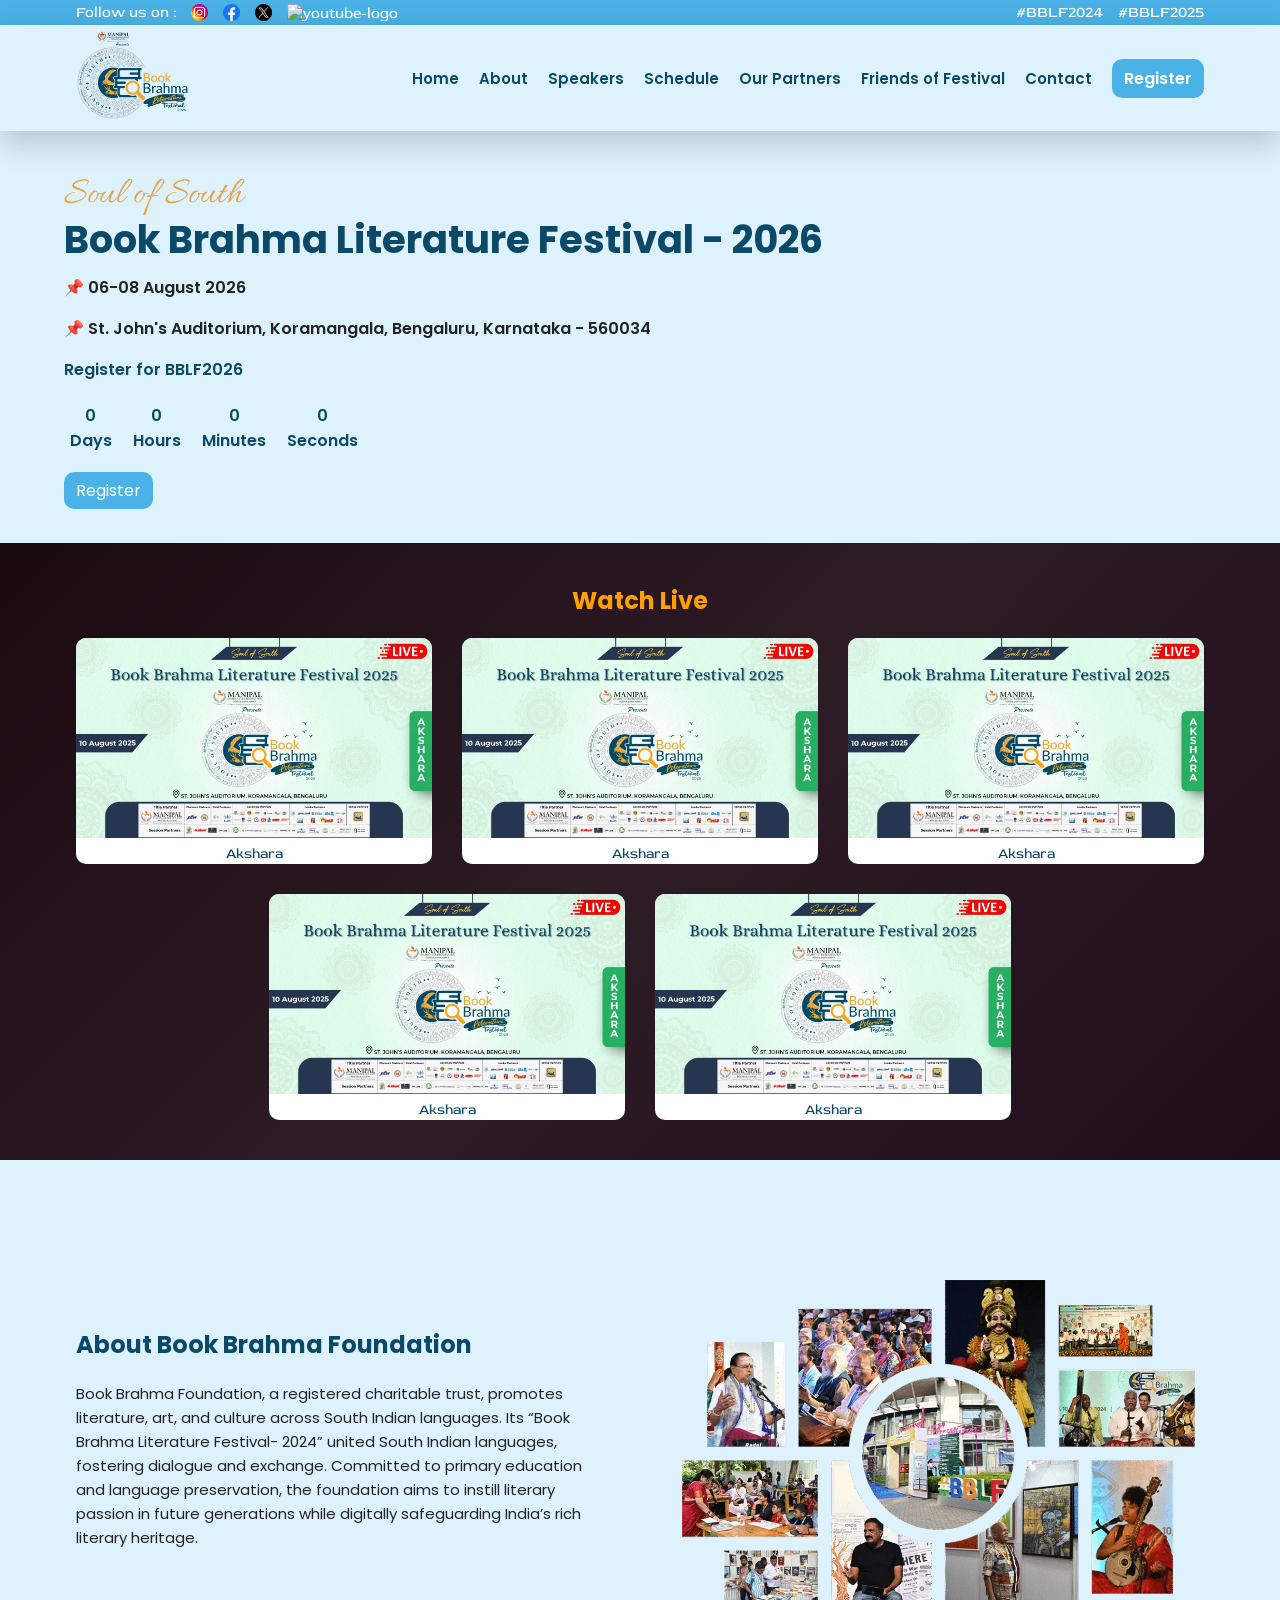
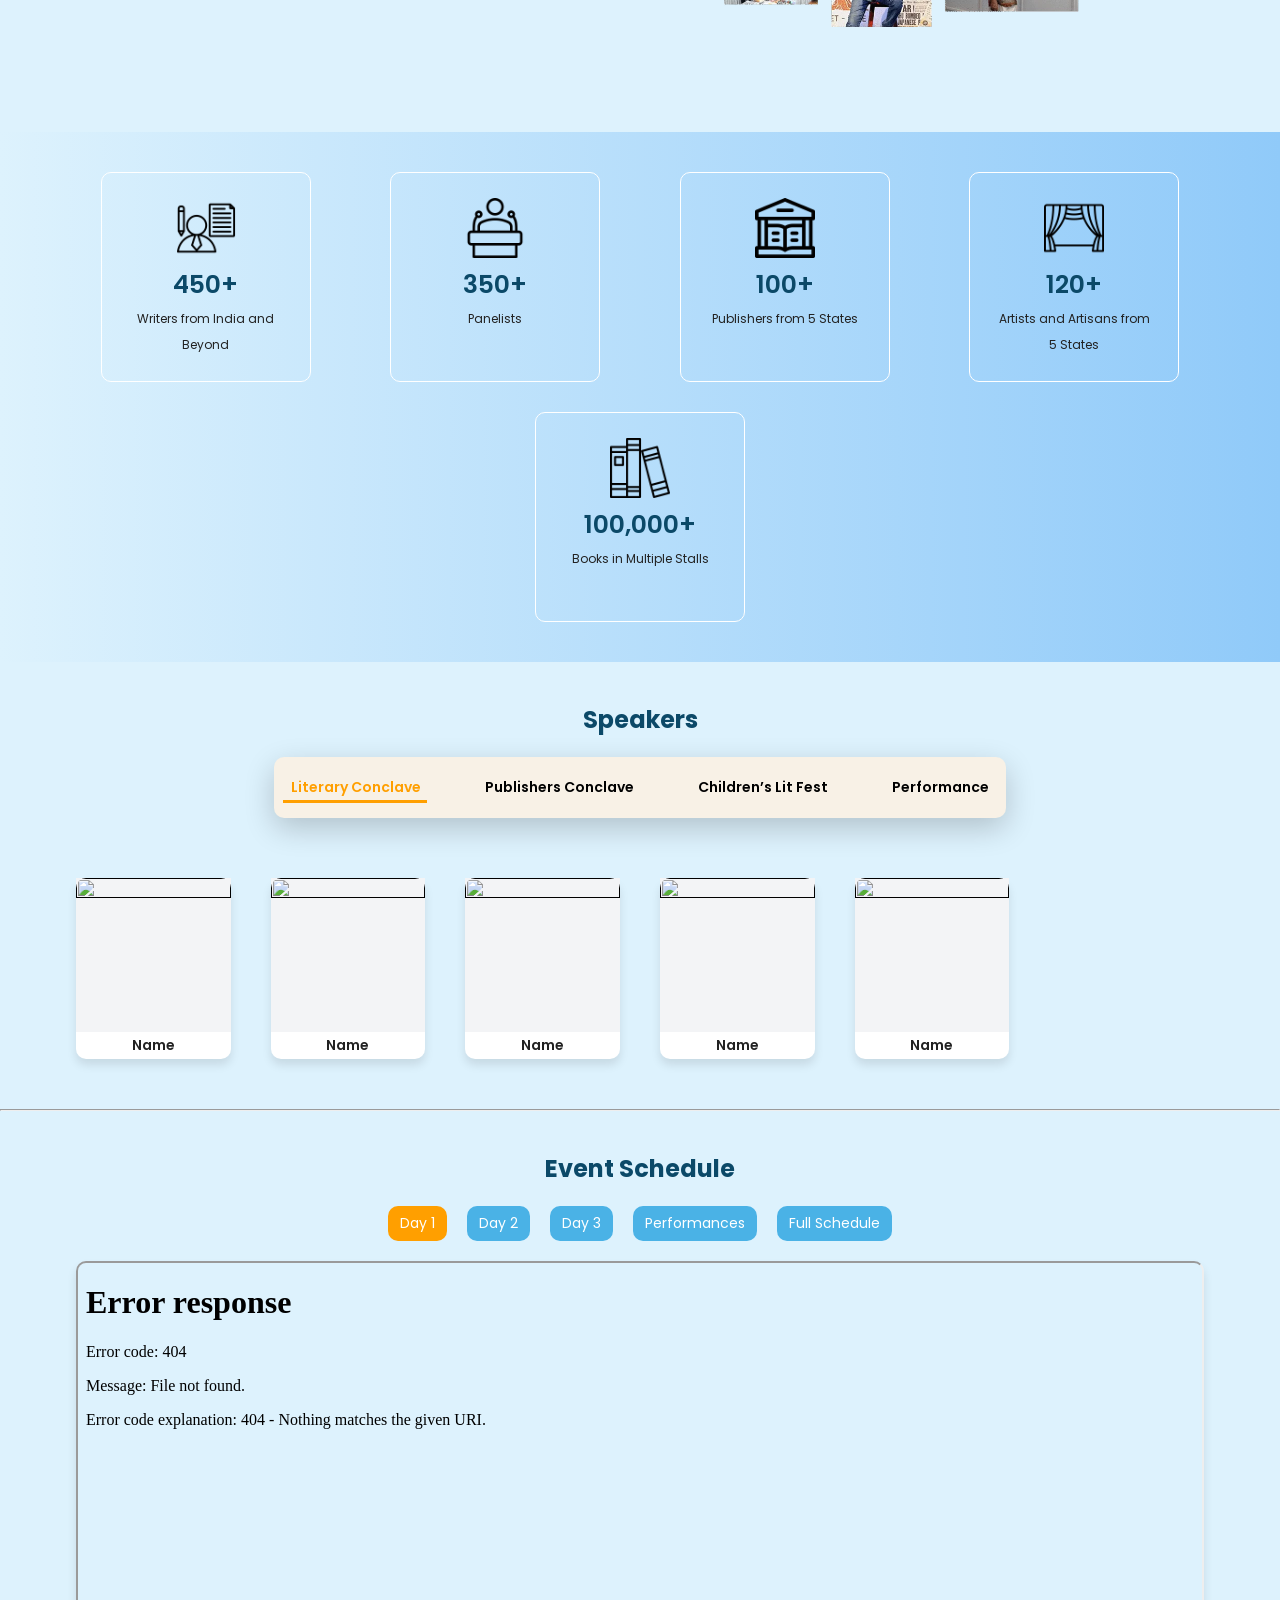
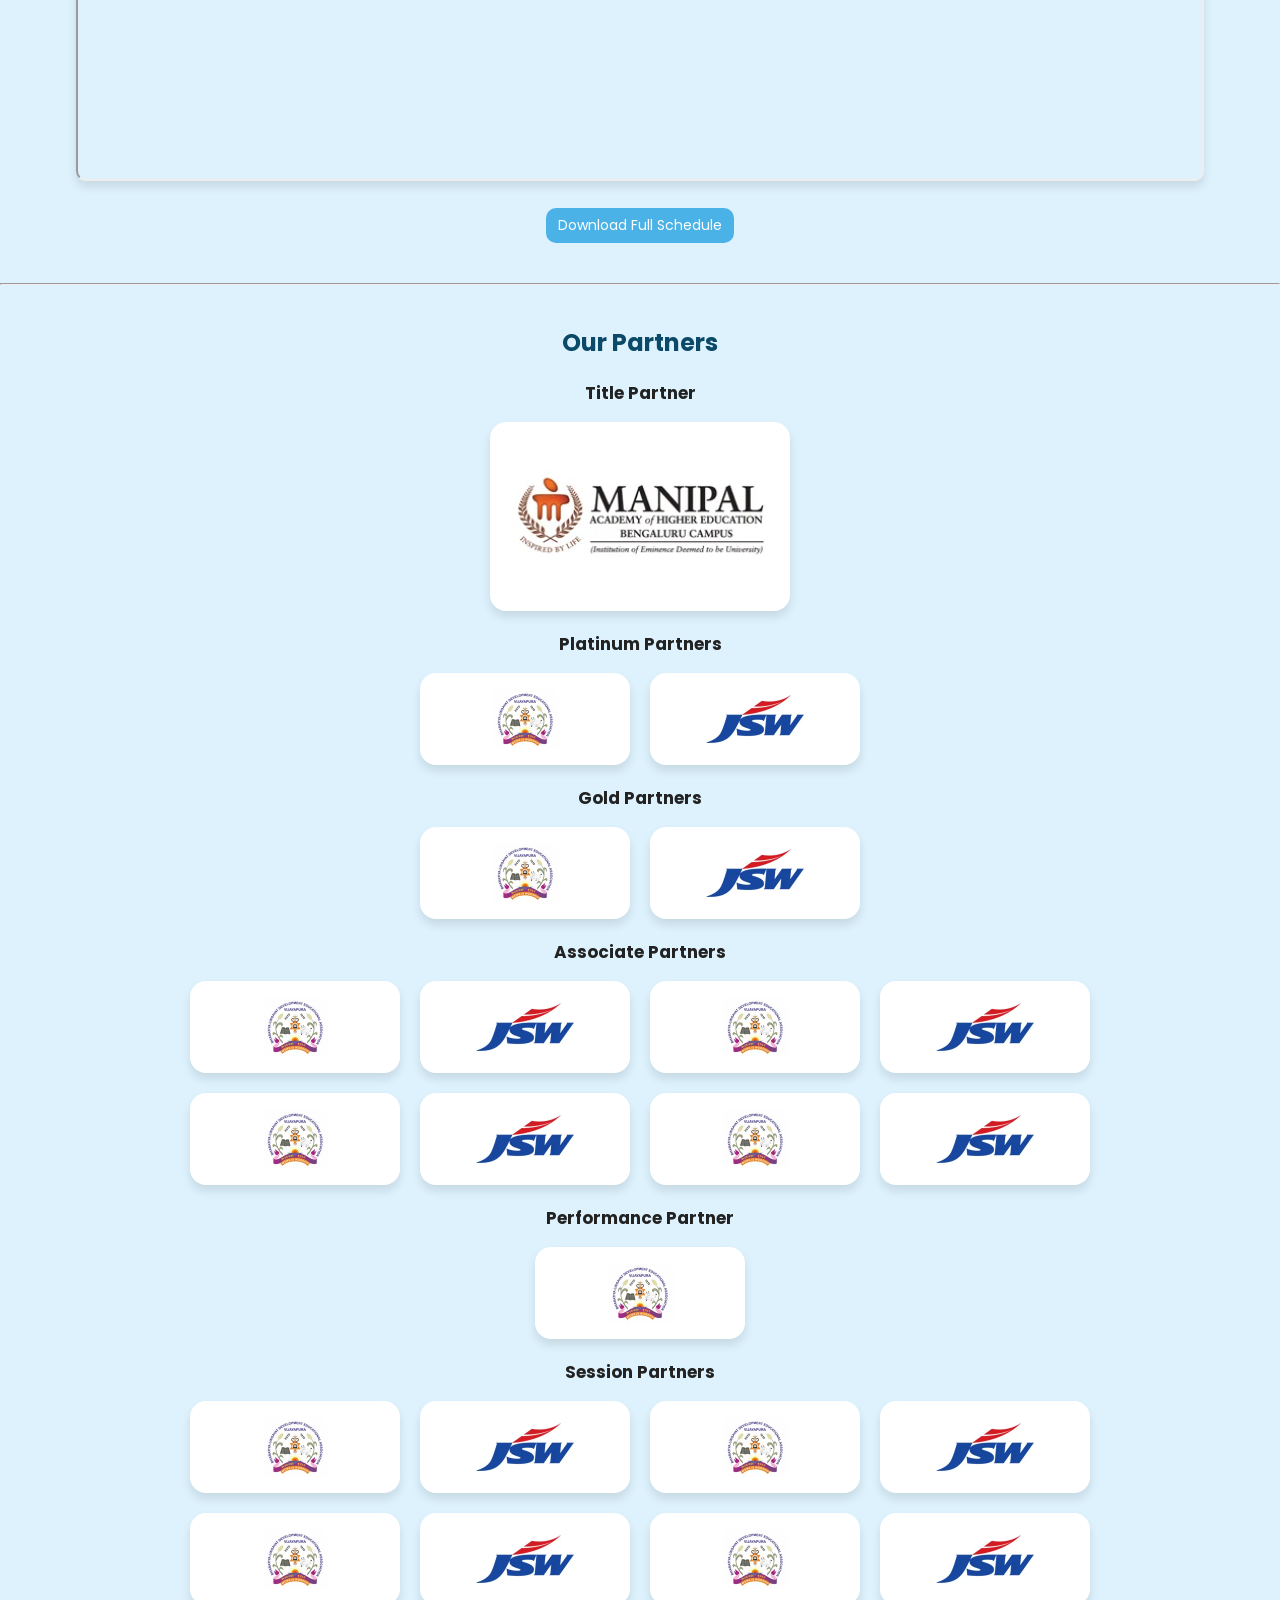
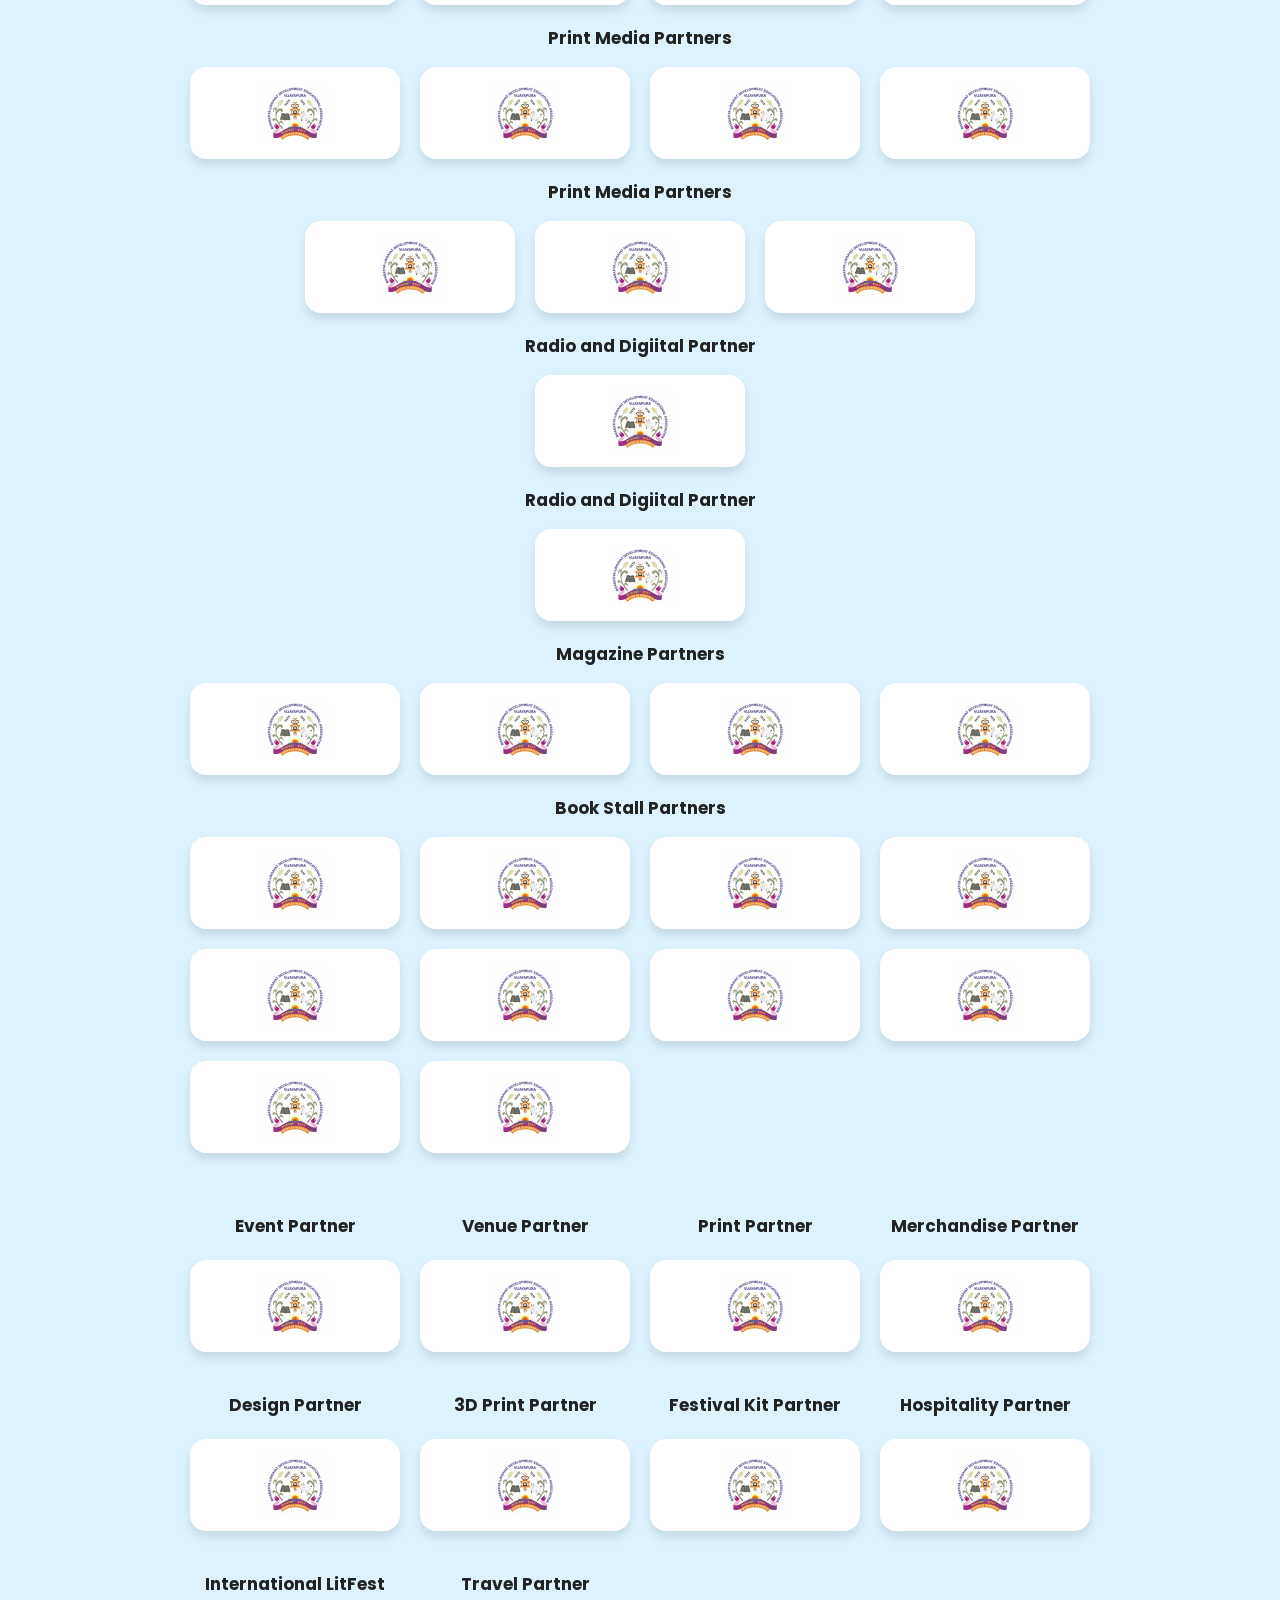
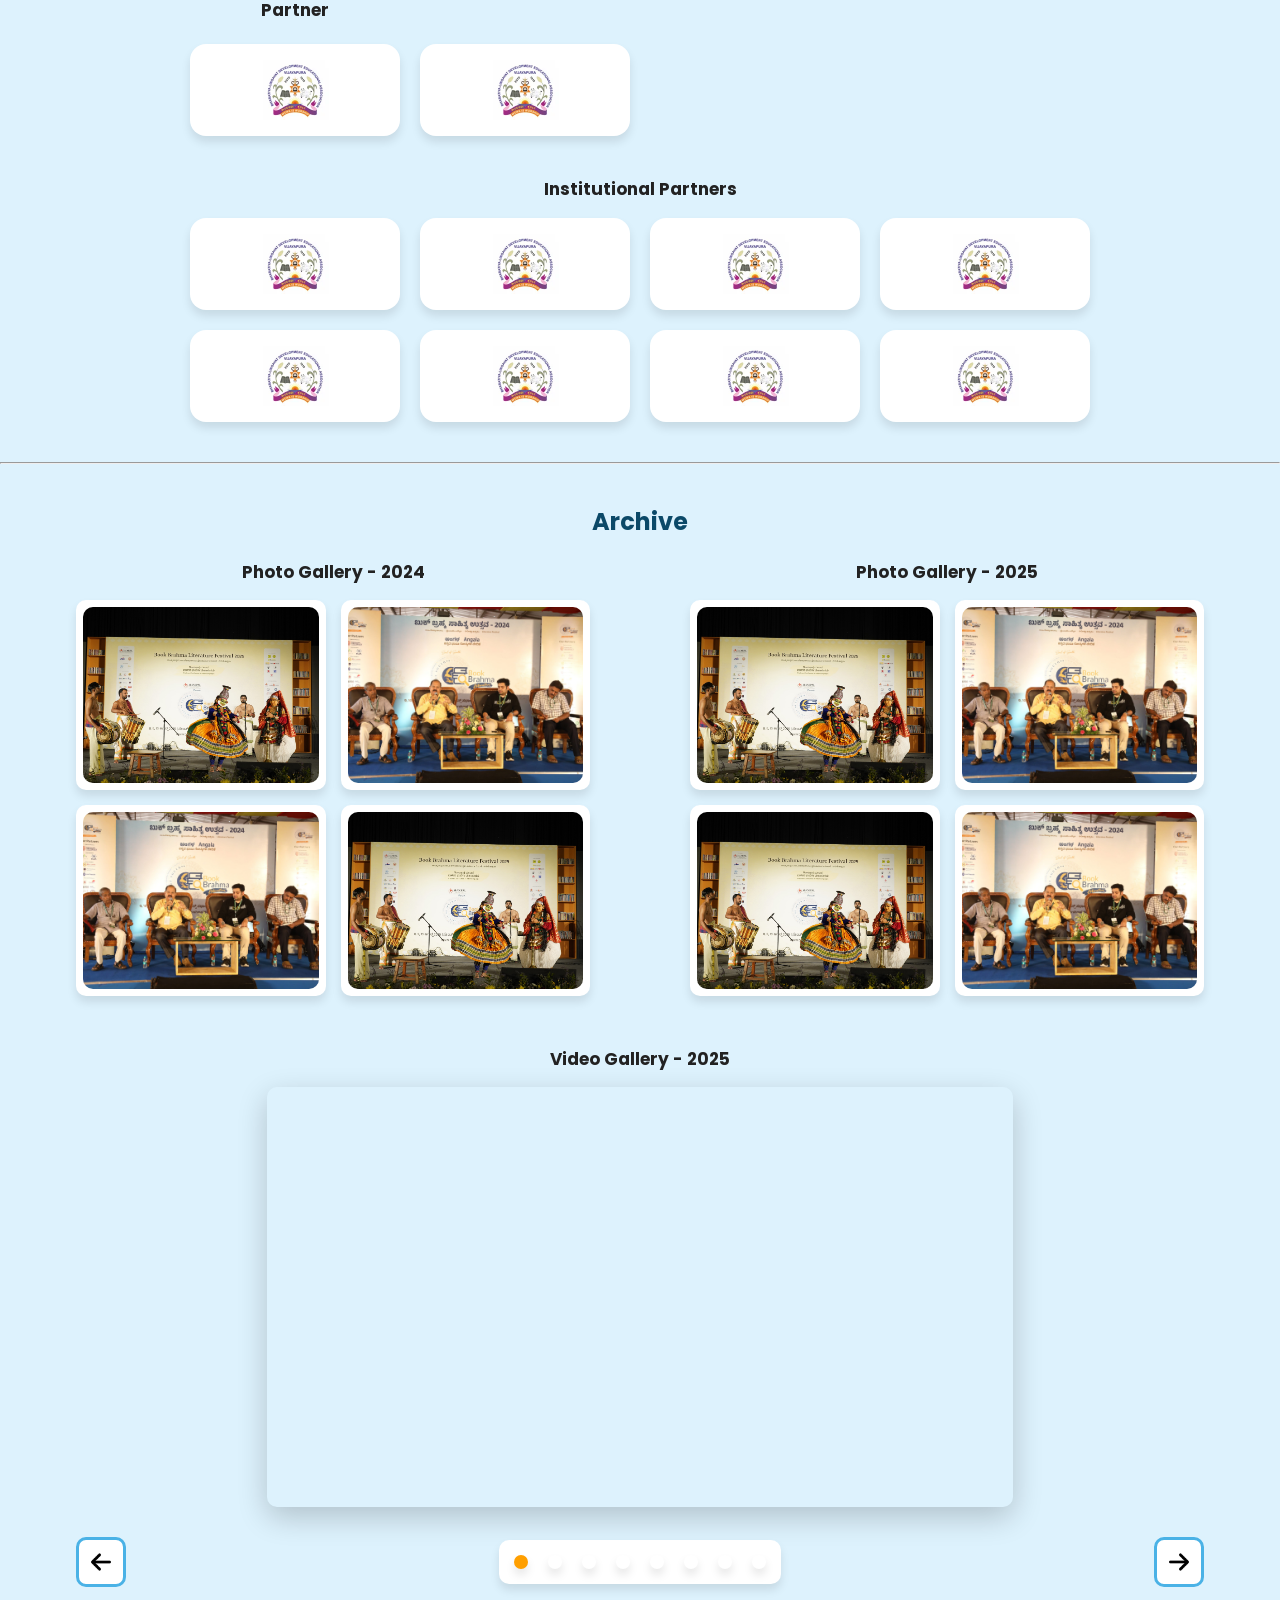
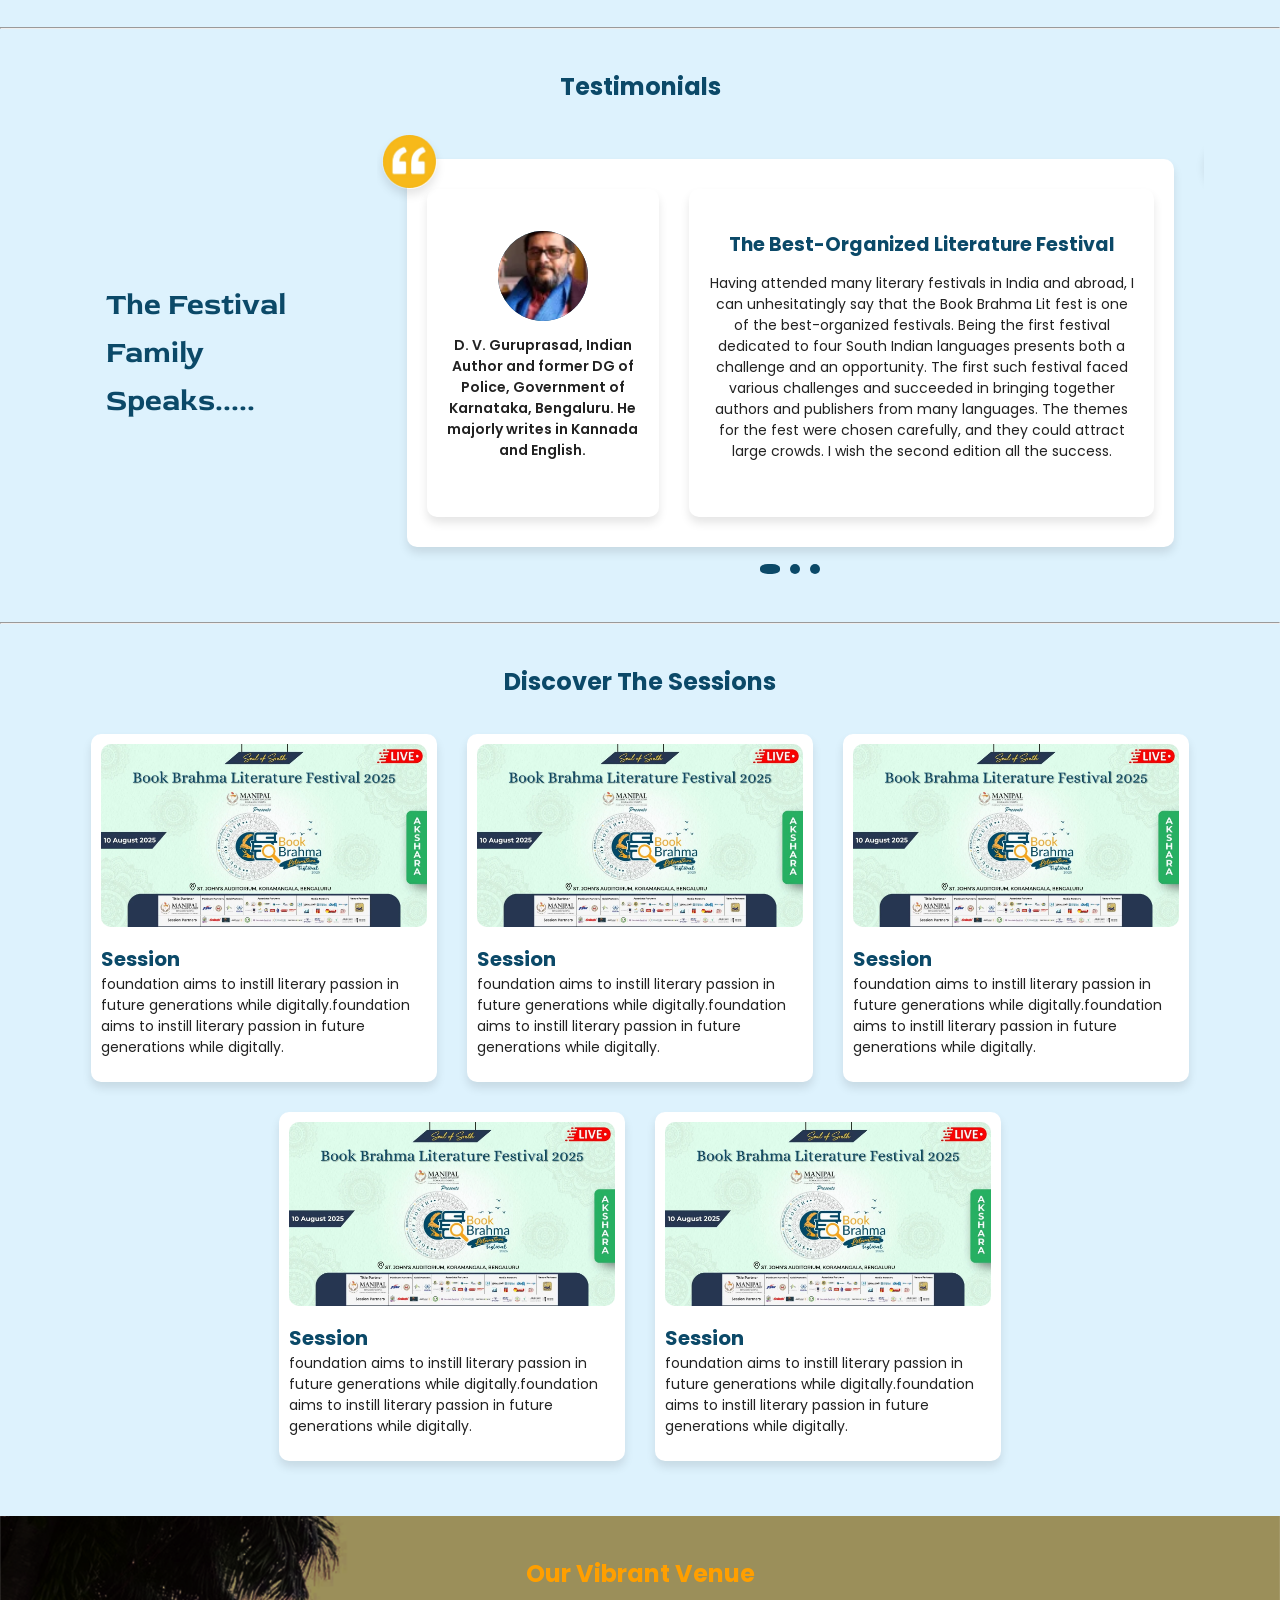
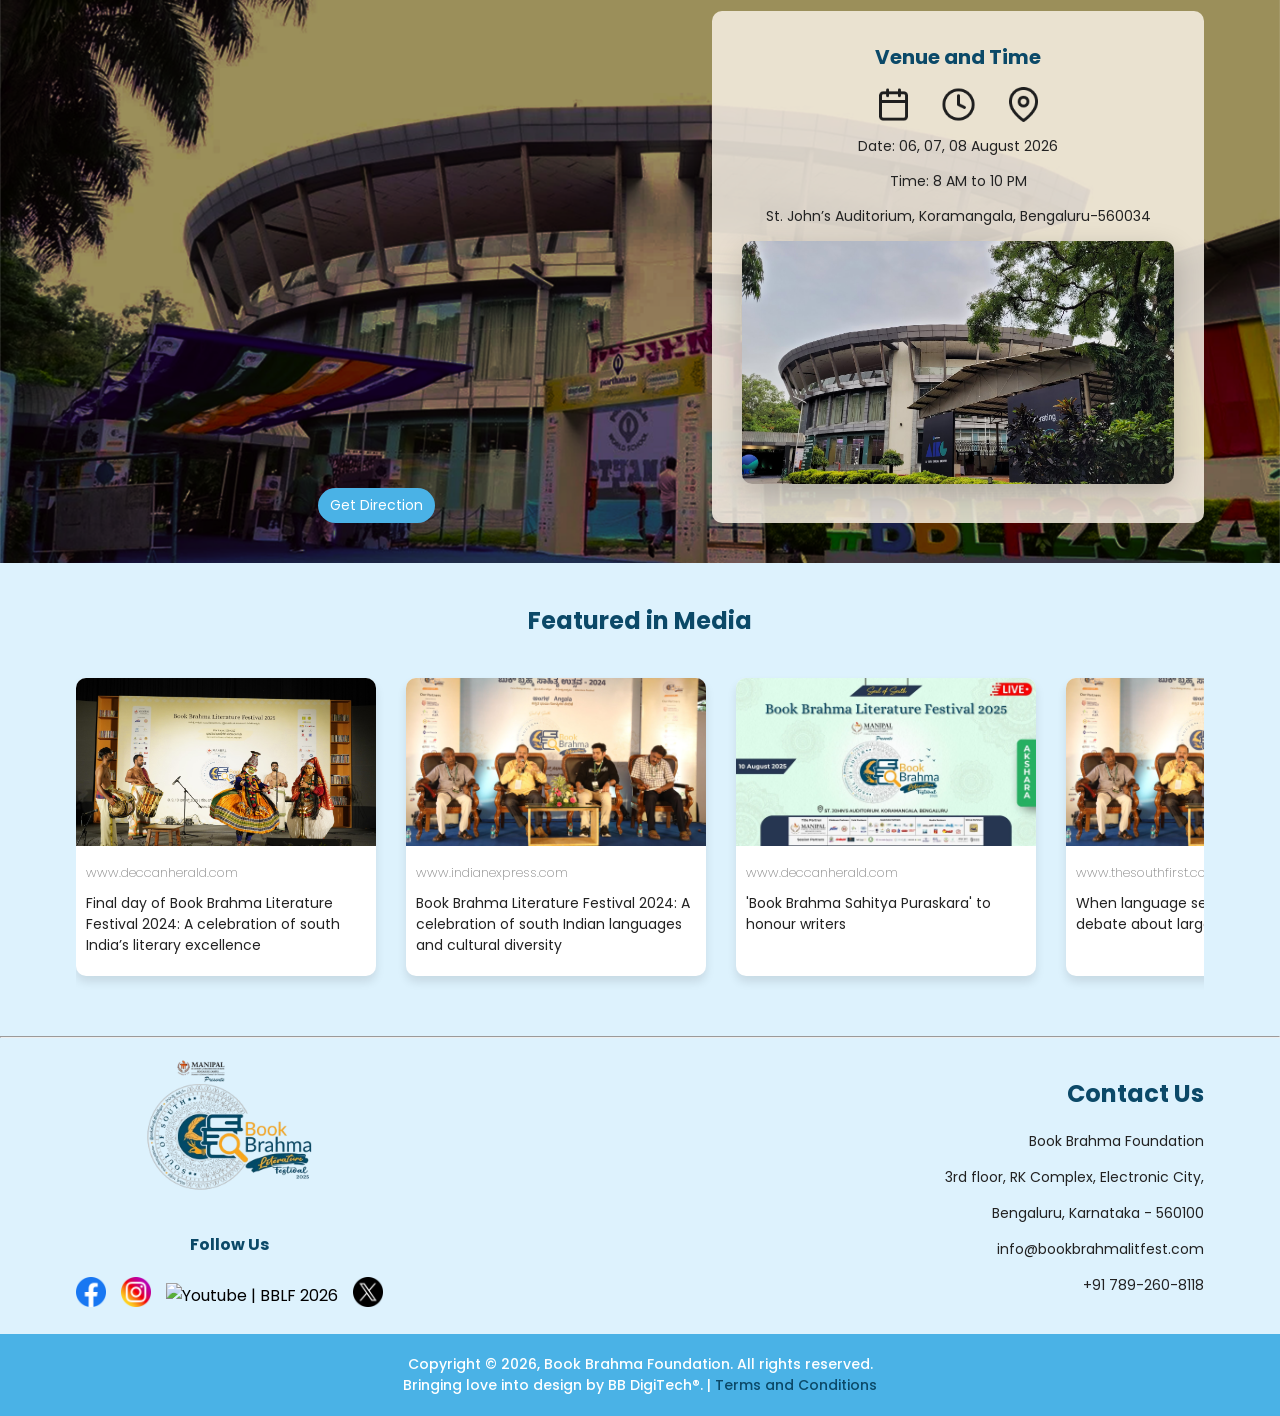
==== index.html @ 6d37b64c "added comments and organized code" ====
<!DOCTYPE html>
<html lang="en">

<head>
    <meta charset="UTF-8">
    <meta name="viewport" content="width=device-width, initial-scale=1.0">
    <title>Book Brahma Literature Festival : Soul of South</title>

    <link rel="icon" href="/assets/images/favicon-bb.png" type="image/x-icon">
    <link rel="shortcut icon" href="/assets/images/favicon-bb.png" type="image/x-icon">

    <!-- css file -->
    <link rel="stylesheet" href="/css/style.css">
    <link rel="stylesheet" href="/css/animation.css">

    <!-- fonts -->
    <link rel="preconnect" href="https://fonts.googleapis.com">
    <link rel="preconnect" href="https://fonts.gstatic.com" crossorigin>
    <link href="https://fonts.googleapis.com/css2?family=Poppins&display=swap" rel="stylesheet">
    <link href="https://fonts.googleapis.com/css2?family=Red+Rose:wght@500&display=swap" rel="stylesheet">

    <!-- open graph -->
    <meta property="og:title" content="Book Brahma Literature Festival 2026" />
    <meta property="og:type" content="website" />
    <meta property="og:description" content="" />
    <meta property="og:image" content="/assets/images/favicon-bb.png" />
    
</head>

<body>
    <!-- top bar -->
    <section class="top-nav" aria-label="Top bar for old websites">
        <div class="top-bar container">

            <!-- left : for old web links -->
            <div class="top-social">
                <p>Follow us on : </p>
                <a href="" target="_blank"><img src="/assets/icons/instagram.png" alt="instagram-logo"></a>
                <a href="" target="_blank"><img src="/assets/icons/facebook.png" alt="facebook-logo"></a>
                <a href="" target="_blank"><img src="/assets/icons/twitter.png" alt="x-twitter-logo"></a>
                <a href="" target="_blank"><img src="/assets/icons/youtube.png" alt="youtube-logo"></a>
            </div>

            <!-- Right : for old web links -->
            <div class="old-web">
                <a href="" target="_blank">#BBLF2024</a>
                <a href="" target="_blank">#BBLF2025</a>
            </div>
        </div>
    </section>

    <!-- navigation bar -->
    <header aria-label="Naviagtion">
        <div class="container nav-bar">
            <!-- Left: brand image -->
            <a href="/">
                <img src="/assets/images/bblf-logo.png" alt="bblf-logo">
            </a>

            <!-- Right: brand image -->
            <nav class="nav">
                <a href="/">
                    <img src="/assets/images/bblf-logo.png" alt="bblf-logo">
                </a>
                <a href="#home" class="nav-link">Home</a>
                <a href="/about/" class="nav-link">About</a>
                <a href="#speakers" class="nav-link">Speakers</a>
                <a href="#schedule" class="nav-link">Schedule</a>
                <a href="#partners" class="nav-link">Our Partners</a>
                <a href="/friends-of-festival/" class="nav-link">Friends of Festival</a>
                <a href="#contact" class="nav-link">Contact</a>
                <a href="" class="btn">Register</a>
            </nav>

            <!-- this is for black overlay on mobile navbar : hidden in large screen-->
            <div class="black-overlay"></div>

            <!-- hidden in large screen -->
            <button class="menu-btn" aria-expanded="false" aria-label="Toggle menu">☰</button>
        </div>
    </header>


    <!-- hero section -->
    <section class="hero" id="home">
        <!-- <div class="hero-banner">
            <img src="/assets/images/banner-bblit-fest2.webp" alt="Banner of BBLF2026">
        </div> -->

        <div class="container hero-details">
            <div class="hero-text">
                <h1 class="hero-tag">Soul of South</h1>
                <h1 class="hero-main">Book Brahma Literature Festival - 2026</h1>
                <h2 class="date-badge">📌 06-08 August 2026</h2>
                <div class="date-badge">
                    <p>📌 St. John's Auditorium, Koramangala, Bengaluru, Karnataka - 560034</p>
                </div>
                <div class="hero-sub">
                    <p>Register for BBLF2026</p>
                </div>

                <div class="countdown" role="timer" aria-label="Count down for Festival">
                    <div class="part">
                        <div id="d">-</div>
                        <div>Days</div>
                    </div>
                    <div class="part">
                        <div id="h">-</div>
                        <div>Hours</div>
                    </div>
                    <div class="part">
                        <div id="m">-</div>
                        <div>Minutes</div>
                    </div>
                    <div class="part">
                        <div id="s">-</div>
                        <div>Seconds</div>
                    </div>
                </div>

                <div class="hero-btn">
                    <a href="" class="btn">Register</a>
                </div>
            </div>
        </div>
    </section>

    <!-- live emebed from (DB) -->
    <section class="live-embed" id="live">

        <!-- background animation elements -->
        <div class="animation-elements">
            <div class="element">🪶</div>
            <div class="element">📜</div>
            <div class="element">🪶</div>
            <div class="element">✒️</div>
            <div class="element">🪶</div>
            <div class="element">📖</div>
            <div class="element">🖋️</div>
            <div class="element">🪶</div>
            <div class="element">📕</div>
            <div class="element">🪶</div>
            <div class="element">📜</div>
            <div class="element">✒️</div>
            <div class="element">🪶</div>
            <div class="element">📚</div>
            <div class="element">🪶</div>
        </div>

        <div class="container live-container">
            <h2>Watch Live</h2>
            <!-- live-embeded grid -->
            <div class="live-grid">
                <!-- add the embed url in data-embede-url attribute-->
                <article class="live-card" data-embed-url="https://www.youtube.com/embed/GenHXHOSUqc">
                    <!-- live image -->
                    <div class="live-img">
                        <img src="/assets/uploads/live.webp" alt="Thumbnail of the livestream">
                    </div>
                    <!-- live name -->
                    <div class="live-text">
                        <p class="live-title">Akshara</p>
                    </div>
                </article>

                <article class="live-card" data-embed-url="https://www.youtube.com/embed/GenHXHOSUqc">
                    <!-- live image -->
                    <div class="live-img">
                        <img src="/assets/uploads/live.webp" alt="Thumbnail of the livestream">
                    </div>
                    <!-- live name -->
                    <div class="live-text">
                        <p class="live-title">Akshara</p>
                    </div>
                </article>

                <article class="live-card" data-embed-url="https://www.youtube.com/embed/GenHXHOSUqc">
                    <!-- live image -->
                    <div class="live-img">
                        <img src="/assets/uploads/live.webp" alt="Thumbnail of the livestream">
                    </div>
                    <!-- live name -->
                    <div class="live-text">
                        <p class="live-title">Akshara</p>
                    </div>
                </article>

                <article class="live-card" data-embed-url="https://www.youtube.com/embed/GenHXHOSUqc">
                    <!-- live image -->
                    <div class="live-img">
                        <img src="/assets/uploads/live.webp" alt="Thumbnail of the livestream">
                    </div>
                    <!-- live name -->
                    <div class="live-text">
                        <p class="live-title">Akshara</p>
                    </div>
                </article>

                <article class="live-card" data-embed-url="https://www.youtube.com/embed/GenHXHOSUqc">
                    <!-- live image -->
                    <div class="live-img">
                        <img src="/assets/uploads/live.webp" alt="Thumbnail of the livestream">
                    </div>
                    <!-- live name -->
                    <div class="live-text">
                        <p class="live-title">Akshara</p>
                    </div>
                </article>

                
            </div>
            <!-- live-embeded grid -->
        </div>

        <!-- popup the live embeds -->
        <div class="container live-popup" id="live-embeded-popup">
            <div class="popup-container container">
                <span class="popup-close">&times;</span>
                <iframe src="" title="Youtube Embed live video" loading="lazy"
                    allow="accelerometer; autoplay; clipboard-write; encrypted-media; gyroscope; picture-in-picture; web-share"
                    allowfullscreen=""></iframe>
            </div>
        </div>
    </section>

    <!-- about section of book brahma -->
    <section id="about" class="about">
        <div class="container about-bb">
            <!-- left: about text -->
            <div class="about-txt">
                <h2>About Book Brahma Foundation</h2>
                <p>Book Brahma Foundation, a registered charitable trust, promotes literature, art, and culture across
                    South Indian languages. Its “Book Brahma Literature Festival- 2024” united South Indian languages,
                    fostering dialogue and exchange. Committed to primary education and language preservation, the
                    foundation aims to instill literary passion in future generations while digitally safeguarding
                    India’s rich literary heritage.</p>
            </div>

            <!-- right about text -->
            <div class="about-img">
                <img src="/assets/uploads/festival-illustration.webp"
                    alt="Book brahma literature Festival Illustration">
            </div>
        </div>
    </section>

    <!-- Counter Up section -->
    <section class="counter-up-section">
        <div class="container counter-up">
            <!-- add the number value in data-target value -->
            <div class="counter">
                <img src="/assets/icons/writers.png" alt="Counter up image to disaplay on top">
                <div class="target" data-target="450"></div>
                <span class="counter-text">Writers from India and Beyond</span>
            </div>

            <div class="counter">
                <img src="/assets/icons/panelists.png" alt="Counter up image to disaplay on top">
                <div class="target" data-target="350"></div>
                <span class="counter-text">Panelists</span>
            </div>

            <div class="counter">
                <img src="/assets/icons/publisher.png" alt="Counter up image to disaplay on top">
                <div class="target" data-target="100"></div>
                <span class="counter-text">Publishers from 5 States
                </span>
            </div>

            <div class="counter">
                <img src="/assets/icons/artists.png" alt="Counter up image to disaplay on top">
                <div class="target" data-target="120"></div>
                <span class="counter-text">Artists and Artisans from 5 States
                </span>
            </div>

            <div class="counter">
                <img src="/assets/icons/book.png" alt="Counter up image to disaplay on top">
                <div class="target" data-target="100000"></div>
                <span class="counter-text">Books in Multiple Stalls
                </span>
            </div>

        </div>
    </section>


    <!-- speakers section form (DB) -->
    <section class="speaker-section" id="speakers" aria-live="polite">
        <div class="container speaker-container">
            <h2>Speakers</h2>
            <!-- nav-bar for speakers -->
            <nav class="speacker-navbar">
                <button class="speaker-btn active" data-target="literary-section">Literary Conclave</button>
                <button class="speaker-btn" data-target="publisher-conclave">Publishers Conclave</button>
                <button class="speaker-btn" data-target="children-fest">Children’s Lit Fest</button>
                <button class="speaker-btn" data-target="performances">Performance</button>
            </nav>

            <div id="all-speakers">
                <!-- literary conclave section to keep actuive add : speakers-show-->
                <div class="grid-speakers speaker-acc speakers-show" id="literary-section">
                    <!-- speaker card -->
                    <article class="speaker-card">
                        <a href="">
                            <!-- speaker image -->
                            <div class="speaker-img">
                                <img src="" alt="">
                            </div>
                            <!-- speaker Name -->
                            <div class="speaker-text">
                                <p>Name</p>
                            </div>
                        </a>
                    </article>
                    <!-- speaker card -->
                    <article class="speaker-card">
                        <a href="">
                            <!-- speaker image -->
                            <div class="speaker-img">
                                <img src="" alt="">
                            </div>
                            <!-- speaker Name -->
                            <div class="speaker-text">
                                <p>Name</p>
                            </div>
                        </a>
                    </article>
                    <!-- speaker card -->
                    <article class="speaker-card">
                        <a href="">
                            <!-- speaker image -->
                            <div class="speaker-img">
                                <img src="" alt="">
                            </div>
                            <!-- speaker Name -->
                            <div class="speaker-text">
                                <p>Name</p>
                            </div>
                        </a>
                    </article>
                    <!-- speaker card -->
                    <article class="speaker-card">
                        <a href="">
                            <!-- speaker image -->
                            <div class="speaker-img">
                                <img src="" alt="">
                            </div>
                            <!-- speaker Name -->
                            <div class="speaker-text">
                                <p>Name</p>
                            </div>
                        </a>
                    </article>
                    <!-- speaker card -->
                    <article class="speaker-card">
                        <a href="">
                            <!-- speaker image -->
                            <div class="speaker-img">
                                <img src="" alt="">
                            </div>
                            <!-- speaker Name -->
                            <div class="speaker-text">
                                <p>Name</p>
                            </div>
                        </a>
                    </article>
                    
                    
                    
                </div>

                <!-- publishers conclave section -->
                <div class="grid-speakers speaker-acc" id="publisher-conclave">
                    <!-- speaker card -->
                    <article class="speaker-card">
                        <a href="">
                            <!-- speaker image -->
                            <div class="speaker-img">
                                <img src="" alt="">
                            </div>
                            <!-- speaker Name -->
                            <div class="speaker-text">
                                <p>Name</p>
                            </div>
                        </a>
                    </article>
                    <!-- speaker card -->
                    <article class="speaker-card">
                        <a href="">
                            <!-- speaker image -->
                            <div class="speaker-img">
                                <img src="" alt="">
                            </div>
                            <!-- speaker Name -->
                            <div class="speaker-text">
                                <p>Name</p>
                            </div>
                        </a>
                    </article>
                </div>

                <!-- children lit fest section -->
                <div class="grid-speakers speaker-acc" id="children-fest">

                    <!-- speaker card -->
                    <article class="speaker-card">
                        <a href="">
                            <!-- speaker image -->
                            <div class="speaker-img">
                                <img src="" alt="">
                            </div>
                            <!-- speaker Name -->
                            <div class="speaker-text">
                                <p>Name</p>
                            </div>
                        </a>
                    </article>

                </div>

                <!-- performance section -->
                <div class="performance-container speaker-acc" id="performances">

                    <!-- performance card -->
                    <article class="performance">
                        <!-- performance image -->
                        <div class="performance-img">
                            <img src="/assets/uploads/BBLF-Website-Performers.webp" alt="">
                        </div>
                        
                        <!-- performance details -->
                        <div class="performance-des">
                            <h2>Name</h2>
                            <p>Among the highlights, Ramon Magsaysay Awardee, acclaimed Indian Carnatic vocalist,
                                writer, and activist T.M. Krishna will take center stage, enchanting the #BBLF2025
                                audience with an evening of soulful music. His performance promises to be a defining
                                moment of the festival.</p>
                            <p>Beyond his mesmerizing music, T.M. Krishna will also lead insightful sessions on Sangam
                                Literature and his acclaimed book, Sebastian & Sons. Get ready for a day-long jugalbandi
                                with the maestro- an experience that promises to be both intellectually enriching and
                                artistically inspiring.</p>
                        </div>
                    </article>

                    <!-- performance card -->
                    <article class="performance">
                        <!-- performance image -->
                        <div class="performance-img">
                            <img src="/assets/uploads/BBLF-Website-Performers.webp" alt="">
                        </div>
                        
                        <!-- performance details -->
                        <div class="performance-des">
                            <h2>Name</h2>
                            <p>Among the highlights, Ramon Magsaysay Awardee, acclaimed Indian Carnatic vocalist,
                                writer, and activist T.M. Krishna will take center stage, enchanting the #BBLF2025
                                audience with an evening of soulful music. His performance promises to be a defining
                                moment of the festival.</p>
                            <p>Beyond his mesmerizing music, T.M. Krishna will also lead insightful sessions on Sangam
                                Literature and his acclaimed book, Sebastian & Sons. Get ready for a day-long jugalbandi
                                with the maestro- an experience that promises to be both intellectually enriching and
                                artistically inspiring.</p>
                        </div>
                    </article>

                    <!-- performance card -->
                    <article class="performance">
                        <!-- performance image -->
                        <div class="performance-img">
                            <img src="/assets/uploads/BBLF-Website-Performers.webp" alt="">
                        </div>
                        
                        <!-- performance details -->
                        <div class="performance-des">
                            <h2>Name</h2>
                            <p>Among the highlights, Ramon Magsaysay Awardee, acclaimed Indian Carnatic vocalist,
                                writer, and activist T.M. Krishna will take center stage, enchanting the #BBLF2025
                                audience with an evening of soulful music. His performance promises to be a defining
                                moment of the festival.</p>
                            <p>Beyond his mesmerizing music, T.M. Krishna will also lead insightful sessions on Sangam
                                Literature and his acclaimed book, Sebastian & Sons. Get ready for a day-long jugalbandi
                                with the maestro- an experience that promises to be both intellectually enriching and
                                artistically inspiring.</p>
                        </div>
                    </article>

                </div>

            </div>
        </div>
    </section>

    <hr>

    <!-- evnet schedule section -->
    <section class="event-schedule" id="schedule">
        <div class="container event">
            <h2>Event Schedule</h2>

            <!-- all days schedule button -->
            <div class="event-sc-btn">
                <button class="btn event-btn active-btn"
                    data-target="/assets/uploads/schedule/DAY-1-BBLF-2025-SCHEDULE.pdf">Day 1</button>
                <button class="btn event-btn" data-target="/assets/uploads/schedule/DAY-2-BBLF-2025-SCHEDULE.pdf">Day
                    2</button>
                <button class="btn event-btn" data-target="/assets/uploads/schedule/DAY-3-BBLF-2025-SCHEDULE.pdf">Day
                    3</button>
                <button class="btn event-btn"
                    data-target="/assets/uploads/schedule/PERF-BBLF-2025-SCHEDULE.pdf">Performances</button>
                <button class="btn event-btn" data-target="/assets/uploads/schedule/BBLF_2025_SCHEDULE.pdf">Full
                    Schedule</button>
            </div>

            <!-- event pdf iframe container -->
            <div class="event-pdf" id="schedule-pdf">
                <iframe src="/assets/uploads/schedule/DAY-1-BBLF-2025-SCHEDULE.pdf#toolbar=0&navpanes=0&scrollbar=0"
                    title="BBLF 2025 Schedule">
                </iframe>
            </div>

            <!-- whole event pdf download button -->
            <div class="event-sc-dw-btn">
                <a href="/assets/uploads/schedule/BBLF_2025_SCHEDULE.pdf" class="btn event-dw-btn" download
                    target="_blank" rel="noopener">Download Full Schedule</a>
            </div>
        </div>
    </section>

    <hr>

    <!-- sponsers for (DB) -->
    <section id="partners" class="partners" aria-live="polite">
        <div class="container">
            <h2>Our Partners</h2>

            <h3>Title Partner</h3>
            <div class="partners-grid  grid-title-partner">
                <a href="" class="partners-card">
                    <img src="assets/uploads/sponsers/logo-manipal4.webp" alt="" loading="lazy">
                </a>
            </div>

            <h3>Platinum Partners</h3>
            <div class="partners-grid ">
                <a href="" class="partners-card">
                    <img src="assets/uploads/sponsers/logo-bharathiya.webp" alt="" loading="lazy">
                </a>
                <a href="" class="partners-card">
                    <img src="assets/uploads/sponsers/logo-jsw.webp" alt="" loading="lazy">
                </a>
            </div>

            <h3>Gold Partners</h3>
            <div class="partners-grid ">
                <a href="" class="partners-card">
                    <img src="assets/uploads/sponsers/logo-bharathiya.webp" alt="" loading="lazy">
                </a>
                <a href="" class="partners-card">
                    <img src="assets/uploads/sponsers/logo-jsw.webp" alt="" loading="lazy">
                </a>
            </div>

            <h3>Associate Partners</h3>
            <div class="partners-grid ">
                <a href="" class="partners-card">
                    <img src="assets/uploads/sponsers/logo-bharathiya.webp" alt="" loading="lazy">
                </a>
                <a href="" class="partners-card">
                    <img src="assets/uploads/sponsers/logo-jsw.webp" alt="" loading="lazy">
                </a>
                <a href="" class="partners-card">
                    <img src="assets/uploads/sponsers/logo-bharathiya.webp" alt="" loading="lazy">
                </a>
                <a href="" class="partners-card">
                    <img src="assets/uploads/sponsers/logo-jsw.webp" alt="" loading="lazy">
                </a>
                <a href="" class="partners-card">
                    <img src="assets/uploads/sponsers/logo-bharathiya.webp" alt="" loading="lazy">
                </a>
                <a href="" class="partners-card">
                    <img src="assets/uploads/sponsers/logo-jsw.webp" alt="" loading="lazy">
                </a>
                <a href="" class="partners-card">
                    <img src="assets/uploads/sponsers/logo-bharathiya.webp" alt="" loading="lazy">
                </a>
                <a href="" class="partners-card">
                    <img src="assets/uploads/sponsers/logo-jsw.webp" alt="" loading="lazy">
                </a>
            </div>

            <h3>Performance Partner</h3>
            <div class="partners-grid ">
                <a href="" class="partners-card">
                    <img src="assets/uploads/sponsers/logo-bharathiya.webp" alt="" loading="lazy">
                </a>
            </div>

            <h3>Session Partners</h3>
            <div class="partners-grid ">
                <a href="" class="partners-card">
                    <img src="assets/uploads/sponsers/logo-bharathiya.webp" alt="" loading="lazy">
                </a>
                <a href="" class="partners-card">
                    <img src="assets/uploads/sponsers/logo-jsw.webp" alt="" loading="lazy">
                </a>
                <a href="" class="partners-card">
                    <img src="assets/uploads/sponsers/logo-bharathiya.webp" alt="" loading="lazy">
                </a>
                <a href="" class="partners-card">
                    <img src="assets/uploads/sponsers/logo-jsw.webp" alt="" loading="lazy">
                </a>
                <a href="" class="partners-card">
                    <img src="assets/uploads/sponsers/logo-bharathiya.webp" alt="" loading="lazy">
                </a>
                <a href="" class="partners-card">
                    <img src="assets/uploads/sponsers/logo-jsw.webp" alt="" loading="lazy">
                </a>
                <a href="" class="partners-card">
                    <img src="assets/uploads/sponsers/logo-bharathiya.webp" alt="" loading="lazy">
                </a>
                <a href="" class="partners-card">
                    <img src="assets/uploads/sponsers/logo-jsw.webp" alt="" loading="lazy">
                </a>

            </div>

            <h3>Print Media Partners</h3>
            <div class="partners-grid ">
                <a href="" class="partners-card">
                    <img src="assets/uploads/sponsers/logo-bharathiya.webp" alt="" loading="lazy">
                </a>
                <a href="" class="partners-card">
                    <img src="assets/uploads/sponsers/logo-bharathiya.webp" alt="" loading="lazy">
                </a>
                <a href="" class="partners-card">
                    <img src="assets/uploads/sponsers/logo-bharathiya.webp" alt="" loading="lazy">
                </a>
                <a href="" class="partners-card">
                    <img src="assets/uploads/sponsers/logo-bharathiya.webp" alt="" loading="lazy">
                </a>
            </div>

            <h3>Print Media Partners</h3>
            <div class="partners-grid ">
                <a href="" class="partners-card">
                    <img src="assets/uploads/sponsers/logo-bharathiya.webp" alt="" loading="lazy">
                </a>
                <a href="" class="partners-card">
                    <img src="assets/uploads/sponsers/logo-bharathiya.webp" alt="" loading="lazy">
                </a>
                <a href="" class="partners-card">
                    <img src="assets/uploads/sponsers/logo-bharathiya.webp" alt="" loading="lazy">
                </a>
            </div>

            <h3>Radio and Digiital Partner</h3>
            <div class="partners-grid ">
                <a href="" class="partners-card">
                    <img src="assets/uploads/sponsers/logo-bharathiya.webp" alt="" loading="lazy">
                </a>
            </div>

            <h3>Radio and Digiital Partner</h3>
            <div class="partners-grid ">
                <a href="" class="partners-card">
                    <img src="assets/uploads/sponsers/logo-bharathiya.webp" alt="" loading="lazy">
                </a>
            </div>

            <h3>Magazine Partners</h3>
            <div class="partners-grid ">
                <a href="" class="partners-card">
                    <img src="assets/uploads/sponsers/logo-bharathiya.webp" alt="" loading="lazy">
                </a>
                <a href="" class="partners-card">
                    <img src="assets/uploads/sponsers/logo-bharathiya.webp" alt="" loading="lazy">
                </a>
                <a href="" class="partners-card">
                    <img src="assets/uploads/sponsers/logo-bharathiya.webp" alt="" loading="lazy">
                </a>
                <a href="" class="partners-card">
                    <img src="assets/uploads/sponsers/logo-bharathiya.webp" alt="" loading="lazy">
                </a>
            </div>

            <h3>Book Stall Partners</h3>
            <div class="partners-grid ">
                <a href="" class="partners-card">
                    <img src="assets/uploads/sponsers/logo-bharathiya.webp" alt="" loading="lazy">
                </a>
                <a href="" class="partners-card">
                    <img src="assets/uploads/sponsers/logo-bharathiya.webp" alt="" loading="lazy">
                </a>
                <a href="" class="partners-card">
                    <img src="assets/uploads/sponsers/logo-bharathiya.webp" alt="" loading="lazy">
                </a>
                <a href="" class="partners-card">
                    <img src="assets/uploads/sponsers/logo-bharathiya.webp" alt="" loading="lazy">
                </a>
                <a href="" class="partners-card">
                    <img src="assets/uploads/sponsers/logo-bharathiya.webp" alt="" loading="lazy">
                </a>
                <a href="" class="partners-card">
                    <img src="assets/uploads/sponsers/logo-bharathiya.webp" alt="" loading="lazy">
                </a>
                <a href="" class="partners-card">
                    <img src="assets/uploads/sponsers/logo-bharathiya.webp" alt="" loading="lazy">
                </a>
                <a href="" class="partners-card">
                    <img src="assets/uploads/sponsers/logo-bharathiya.webp" alt="" loading="lazy">
                </a>
                <a href="" class="partners-card">
                    <img src="assets/uploads/sponsers/logo-bharathiya.webp" alt="" loading="lazy">
                </a>
                <a href="" class="partners-card">
                    <img src="assets/uploads/sponsers/logo-bharathiya.webp" alt="" loading="lazy">
                </a>


            </div>

            <div class="partners-grid partners-grid-special">
                <div class="partners-card-special">
                    <h3>Event Partner</h3>
                    <div class="partners-grid grid-special">
                        <a href="" class="partners-card">
                            <img src="assets/uploads/sponsers/logo-bharathiya.webp" alt="" loading="lazy">
                        </a>
                    </div>
                </div>

                <div class="partners-card-special">
                    <h3>Venue Partner</h3>
                    <div class="partners-grid grid-special">
                        <a href="" class="partners-card">
                            <img src="assets/uploads/sponsers/logo-bharathiya.webp" alt="" loading="lazy">
                        </a>
                    </div>
                </div>

                <div class="partners-card-special">
                    <h3>Print Partner</h3>
                    <div class="partners-grid grid-special">
                        <a href="" class="partners-card">
                            <img src="assets/uploads/sponsers/logo-bharathiya.webp" alt="" loading="lazy">
                        </a>
                    </div>
                </div>

                <div class="partners-card-special">
                    <h3>Merchandise Partner</h3>
                    <div class="partners-grid grid-special">
                        <a href="" class="partners-card">
                            <img src="assets/uploads/sponsers/logo-bharathiya.webp" alt="" loading="lazy">
                        </a>
                    </div>
                </div>

                <div class="partners-card-special">
                    <h3>Design Partner</h3>
                    <div class="partners-grid grid-special">
                        <a href="" class="partners-card">
                            <img src="assets/uploads/sponsers/logo-bharathiya.webp" alt="" loading="lazy">
                        </a>
                    </div>
                </div>

                <div class="partners-card-special">
                    <h3>3D Print Partner</h3>
                    <div class="partners-grid grid-special">
                        <a href="" class="partners-card">
                            <img src="assets/uploads/sponsers/logo-bharathiya.webp" alt="" loading="lazy">
                        </a>
                    </div>
                </div>

                <div class="partners-card-special">
                    <h3>Festival Kit Partner</h3>
                    <div class="partners-grid grid-special">
                        <a href="" class="partners-card">
                            <img src="assets/uploads/sponsers/logo-bharathiya.webp" alt="" loading="lazy">
                        </a>
                    </div>
                </div>

                <div class="partners-card-special">
                    <h3>Hospitality Partner</h3>
                    <div class="partners-grid grid-special">
                        <a href="" class="partners-card">
                            <img src="assets/uploads/sponsers/logo-bharathiya.webp" alt="" loading="lazy">
                        </a>
                    </div>
                </div>

                <div class="partners-card-special">
                    <h3>International LitFest Partner</h3>
                    <div class="partners-grid grid-special">
                        <a href="" class="partners-card">
                            <img src="assets/uploads/sponsers/logo-bharathiya.webp" alt="" loading="lazy">
                        </a>
                    </div>
                </div>

                <div class="partners-card-special">
                    <h3>Travel Partner</h3>
                    <div class="partners-grid grid-special">
                        <a href="" class="partners-card">
                            <img src="assets/uploads/sponsers/logo-bharathiya.webp" alt="" loading="lazy">
                        </a>
                    </div>
                </div>

            </div>

            <h3>Institutional Partners</h3>
            <div class="partners-grid ">

                <a href="" class="partners-card">
                    <img src="assets/uploads/sponsers/logo-bharathiya.webp" alt="" loading="lazy">
                </a>
                <a href="" class="partners-card">
                    <img src="assets/uploads/sponsers/logo-bharathiya.webp" alt="" loading="lazy">
                </a>
                <a href="" class="partners-card">
                    <img src="assets/uploads/sponsers/logo-bharathiya.webp" alt="" loading="lazy">
                </a>
                <a href="" class="partners-card">
                    <img src="assets/uploads/sponsers/logo-bharathiya.webp" alt="" loading="lazy">
                </a>
                <a href="" class="partners-card">
                    <img src="assets/uploads/sponsers/logo-bharathiya.webp" alt="" loading="lazy">
                </a>
                <a href="" class="partners-card">
                    <img src="assets/uploads/sponsers/logo-bharathiya.webp" alt="" loading="lazy">
                </a>
                <a href="" class="partners-card">
                    <img src="assets/uploads/sponsers/logo-bharathiya.webp" alt="" loading="lazy">
                </a>
                <a href="" class="partners-card">
                    <img src="assets/uploads/sponsers/logo-bharathiya.webp" alt="" loading="lazy">
                </a>

            </div>

        </div>
    </section>

    <hr>

    <!-- old archives of 2025 and 2024 -->
    <section class="old-archives" id="archives">
        <div class="container archive">
            <h2>Archive</h2>
            <!-- photo archive -->
            <div class="photo-galary">
                <div class="gallery">
                    <h3>Photo Gallery - 2024</h3>
                    <div class="archive-grid">
                        <div class="photo-card"><img src="/assets/uploads/2025.jpg" alt=""></div>
                        <div class="photo-card"><img src="/assets/uploads/2024.jpg" alt=""></div>
                        <div class="photo-card"><img src="/assets/uploads/2024.jpg" alt=""></div>
                        <div class="photo-card"><img src="/assets/uploads/2025.jpg" alt=""></div>
                    </div>
                </div>

                <div class="gallery">
                    <h3>Photo Gallery - 2025</h3>
                    <div class="archive-grid">
                        <div class="photo-card"><img src="/assets/uploads/2025.jpg" alt=""></div>
                        <div class="photo-card"><img src="/assets/uploads/2024.jpg" alt=""></div>
                        <div class="photo-card"><img src="/assets/uploads/2025.jpg" alt=""></div>
                        <div class="photo-card"><img src="/assets/uploads/2024.jpg" alt=""></div>
                    </div>
                </div>
            </div>

            <!-- video archive -->
            <div class="video-gallary">
                <h3>Video Gallery - 2025</h3>
                <div class="video-iframe">
                    <iframe src="" title="" frameborder="0"
                        allow="accelerometer; autoplay; clipboard-write; encrypted-media; gyroscope; picture-in-picture; web-share"
                        referrerpolicy="strict-origin-when-cross-origin" allowfullscreen loading="lazy">
                    </iframe>
                </div>


                <!-- insert links at data-target the image and alt text ittialize automatically -->
                <div class="playlist-slider">

                    <button class="btn prev"><img src="/assets/icons/arrow.png" alt="Left Arrow"></button>

                    <div class="sliders">
                        <div class="play-card active-slide" data-target="https://www.youtube.com/embed/mxn4BXbxtBA">
                            <img src="" alt="" loading="lazy">
                        </div>
                        <div class="play-card" data-target="https://www.youtube.com/embed/PCeq-8DgkqM">
                            <img src="" alt="" loading="lazy">
                        </div>
                        <div class="play-card" data-target="https://www.youtube.com/embed/GenHXHOSUqc">
                            <img src="" alt="" loading="lazy">
                        </div>
                        <div class="play-card" data-target="https://www.youtube.com/embed/PCeq-8DgkqM">
                            <img src="" alt="" loading="lazy">
                        </div>
                        <div class="play-card" data-target="https://www.youtube.com/embed/GenHXHOSUqc">
                            <img src="" alt="" loading="lazy">
                        </div>
                        <div class="play-card" data-target="https://www.youtube.com/embed/PCeq-8DgkqM">
                            <img src="" alt="" loading="lazy">
                        </div>
                        <div class="play-card" data-target="https://www.youtube.com/embed/GenHXHOSUqc">
                            <img src="" alt="" loading="lazy">
                        </div>
                        <div class="play-card" data-target="https://www.youtube.com/embed/PCeq-8DgkqM">
                            <img src="" alt="" loading="lazy">
                        </div>
                    </div>

                    <button class="btn next"><img src="/assets/icons/arrow.png" alt="Right Arrow"></button>
                </div>
            </div>

        </div>
    </section>

    <hr>

    <!-- testimonial section from (DB) -->
    <section class="testimonials" id="test">
        <div class="container test">
            <h2>Testimonials</h2>
            <div class="test-container">
                <div class="test-head">
                    <h1>The Festival Family Speaks.....</h1>
                </div>
                <!-- testimonial card grid-->
                <div class="test-cards">

                    <!-- testimonial card -->
                    <article class="test-card">
                        <!-- author details -->
                        <div class="test-author">
                            <div class="test-img">
                                <img src="/assets/uploads/test-author.webp" alt="">
                            </div>
                            <div class="test-name">
                                <p>D. V. Guruprasad, Indian Author and former DG of Police, Government of Karnataka,
                                    Bengaluru. He majorly writes in Kannada and English.</p>
                            </div>
                        </div>

                        <!-- text of card -->
                        <div class="test-text">
                            <div class="test-heading">
                                <h2>The Best-Organized Literature Festival</h2>
                            </div>
                            <div class="test-paragraph">
                                <p>Having attended many literary festivals in India and abroad, I can unhesitatingly say
                                    that the Book Brahma Lit fest is one of the best-organized festivals. Being the
                                    first festival dedicated to four South Indian languages presents both a challenge
                                    and an opportunity. The first such festival faced various challenges and succeeded
                                    in bringing together authors and publishers from many languages. The themes for the
                                    fest were chosen carefully, and they could attract large crowds. I wish the second
                                    edition all the success.</p>
                            </div>
                        </div>

                        <!-- the top quote image -->
                        <img src="/assets/icons/test.png" alt="Testimonial quote icon" class="test-quote-image">
                    </article>
                    <!-- testimonial card -->

                    <!-- testimonial card -->
                    <article class="test-card">
                        <div class="test-author">
                            <div class="test-img">
                                <img src="/assets/uploads/test-author.webp" alt="">
                            </div>
                            <div class="test-name">
                                <p>– K. Satchidanandan, renowned Indian Poet and Author; Chairman of Kerala Sahitya
                                    Academy, Thrissur, Kerala. He writes in Malayalam.</p>
                            </div>
                        </div>

                        <div class="test-text">
                            <div class="test-heading">
                                <h2>Great Pleasure to be Part of #BBLF2024</h2>
                            </div>
                            <div class="test-paragraph">
                                <p>I am thrilled that #BBLF is holding its second edition on the 8th, 9th, and 10th of
                                    August 2025 at St. John’s Auditorium in Bengaluru. As a participant in the first
                                    edition, it brings together representatives of all the major languages of South
                                    India. When I say significant, I don’t mean only the four languages but also the
                                    languages spoken by collectives, tribes, and small communities, which contribute to
                                    growth and quality from year to year. It is a great pleasure to be in Bengaluru
                                    during those days. I am sure there will be many more writers this time, including
                                    those not represented in the last edition. I wish BBLF-2 all the best.</p>
                            </div>
                        </div>
                        <img src="/assets/icons/test.png" alt="Testimonial quote icon" class="test-quote-image">
                    </article>
                    <!-- testimonial card -->

                    <!-- testimonial card -->
                    <article class="test-card">
                        <div class="test-author">
                            <div class="test-img">
                                <img src="/assets/uploads/test-author.webp" alt="">
                            </div>
                            <div class="test-name">
                                <p>– K. Satchidanandan, renowned Indian Poet and Author; Chairman of Kerala Sahitya
                                    Academy, Thrissur, Kerala. He writes in Malayalam.</p>
                            </div>
                        </div>

                        <div class="test-text">
                            <div class="test-heading">
                                <h2>Great Pleasure to be Part of #BBLF2024</h2>
                            </div>
                            <div class="test-paragraph">
                                <p>I am thrilled that #BBLF is holding its second edition on the 8th, 9th, and 10th of
                                    August 2025 at St. John’s Auditorium in Bengaluru. As a participant in the first
                                    edition, it brings together representatives of all the major languages of South
                                    India. When I say significant, I don’t mean only the four languages but also the
                                    languages spoken by collectives, tribes, and small communities, which contribute to
                                    growth and quality from year to year. It is a great pleasure to be in Bengaluru
                                    during those days. I am sure there will be many more writers this time, including
                                    those not represented in the last edition. I wish BBLF-2 all the best.</p>
                            </div>
                        </div>
                        <img src="/assets/icons/test.png" alt="Testimonial quote icon" class="test-quote-image">
                    </article>
                    <!-- testimonial card -->

                    <div class="test-slide-btn">
                    </div>

                </div>

            </div>
        </div>
    </section>

    <hr>

    <!-- sessions in the events -->
    <section class="session-section" id="sessions">
        <div class="container session">
            <h2>Discover The Sessions</h2>
            <!-- session grid -->
            <div class="session-grid">
                <!-- session card -->
                <article class="session-card">
                    <div class="session-img">
                        <img src="/assets/uploads/live.webp" alt="">
                    </div>
                    <div class="session-text">
                        <h3>Session</h3>
                        <p>foundation aims to instill literary passion in future generations while digitally.foundation
                            aims to instill literary passion in future generations while digitally.</p>
                    </div>
                </article>
                <!-- session card -->
                <article class="session-card">
                    <div class="session-img">
                        <img src="/assets/uploads/live.webp" alt="">
                    </div>
                    <div class="session-text">
                        <h3>Session</h3>
                        <p>foundation aims to instill literary passion in future generations while digitally.foundation
                            aims to instill literary passion in future generations while digitally.</p>
                    </div>
                </article>
                <!-- session card -->
                <article class="session-card">
                    <div class="session-img">
                        <img src="/assets/uploads/live.webp" alt="">
                    </div>
                    <div class="session-text">
                        <h3>Session</h3>
                        <p>foundation aims to instill literary passion in future generations while digitally.foundation
                            aims to instill literary passion in future generations while digitally.</p>
                    </div>
                </article>
                <!-- session card -->
                <article class="session-card">
                    <div class="session-img">
                        <img src="/assets/uploads/live.webp" alt="">
                    </div>
                    <div class="session-text">
                        <h3>Session</h3>
                        <p>foundation aims to instill literary passion in future generations while digitally.foundation
                            aims to instill literary passion in future generations while digitally.</p>
                    </div>
                </article>
                <!-- session card -->
                <article class="session-card">
                    <div class="session-img">
                        <img src="/assets/uploads/live.webp" alt="">
                    </div>
                    <div class="session-text">
                        <h3>Session</h3>
                        <p>foundation aims to instill literary passion in future generations while digitally.foundation
                            aims to instill literary passion in future generations while digitally.</p>
                    </div>
                </article>

            </div>
        </div>
    </section>

    <!-- venue section -->
    <section class="venue-section" id="venue">
        <div class="container venue-container">
            <h2>Our Vibrant Venue</h2>
            <div class="venue-grid">

                <!-- embeded map -->
                <div class="venue-map">
                    <div class="map">
                        <iframe
                            src="https://www.google.com/maps/embed?pb=!1m14!1m8!1m3!1d497744.52804354735!2d77.621829!3d12.931542!3m2!1i1024!2i768!4f13.1!3m3!1m2!1s0x3bae1450ebb739f9%3A0x1e5d87f68f96f01a!2sSt.%20John&#39;s%20Auditorium!5e0!3m2!1sen!2sus!4v1765258518465!5m2!1sen!2sus"
                            width="400" height="300" style="border:0;" allowfullscreen="" loading="lazy"
                            referrerpolicy="no-referrer-when-downgrade"></iframe>
                    </div>
                    <a href="https://maps.app.goo.gl/H28R9Jh3YoYisTdZ9" class="btn venue-btn" target="_blank">Get
                        Direction</a>
                </div>

                <!-- venue dtails card  -->
                <div class="venue-details">
                    <h3>Venue and Time</h3>
                    <div class="venue-icon">
                        <img src="/assets/icons/Calendar.png" alt="Calendar">
                        <img src="/assets/icons/Clock.png" alt="Clock">
                        <img src="/assets/icons/Map pin.png" alt="Map">
                    </div>
                    <div class="venue-text">
                        <p>Date: 06, 07, 08 August 2026</p>
                        <p>Time: 8 AM to 10 PM</p>
                        <p>St. John’s Auditorium, Koramangala, Bengaluru-560034</p>
                    </div>
                    <div class="venue-img">
                        <img src="/assets/images/venue-img.jpg" alt="Venue image">
                    </div>
                </div>

            </div>
        </div>
    </section>

    <!-- featured in media section -->
    <section class="media" id="media-section">
        <div class="container media-container">
            <h2>Featured in Media</h2>
            <div class="media-slider">
                
                <div class="media-track">
                    <!-- media-card -->
                    <a href="" target="_blank" class="media-card">
                        <article>
                            <div class="media-img">
                                <img src="/assets/uploads/2025.jpg" alt="">
                            </div>
                            <div class="media-details">
                                <p class="media-link">www.deccanherald.com</p>
                                <p class="media-des">Final day of Book Brahma Literature Festival 2024: A celebration of
                                    south India’s literary excellence</p>
                            </div>
                        </article>
                    </a>
                    <!-- media-card -->
                    <a href="" target="_blank" class="media-card">
                        <article>
                            <div class="media-img">
                                <img src="/assets/uploads/2024.jpg" alt="">
                            </div>
                            <div class="media-details">
                                <p class="media-link">www.indianexpress.com</p>
                                <p class="media-des">Book Brahma Literature Festival 2024: A celebration of south Indian
                                    languages and cultural diversity</p>
                            </div>
                        </article>
                    </a>
                    <!-- media-card -->
                    <a href="" target="_blank" class="media-card">
                        <article>
                            <div class="media-img">
                                <img src="/assets/uploads/live.webp" alt="">
                            </div>
                            <div class="media-details">
                                <p class="media-link">www.deccanherald.com</p>
                                <p class="media-des">'Book Brahma Sahitya Puraskara' to honour writers</p>
                            </div>
                        </article>
                    </a>
                    <!-- media-card -->
                    <a href="" target="_blank" class="media-card">
                        <article>
                            <div class="media-img">
                                <img src="/assets/uploads/2024.jpg" alt="">
                            </div>
                            <div class="media-details">
                                <p class="media-link">www.thesouthfirst.com</p>
                                <p class="media-des">When language sets tone and tenor for debate about larger issues
                                </p>
                            </div>
                        </article>
                    </a>
                </div>
            </div>

            <!-- the duplicate track will be automatically created by js -->
        </div>
    </section>

    <hr>

    <!-- contact section  -->
    <section class="contact" id="contact">
        <div class="contact-container container">

            <!-- left side details -->
            <div class="brand-details">
                <div class="brand-logo">
                    <img src="/assets/images/bblf-logo.png" alt="Book Brahma Literature Festival 2026 Logo">
                </div>
                <h3>Follow Us</h3>
                <div class="brand-social">
                    <a href="" target="_blank"><img src="/assets/icons/facebook.png" alt="Facebook | BBLF 2026"></a>
                    <a href="" target="_blank"><img src="/assets/icons/instagram.png" alt="Instagram | BBLF 2026"></a>
                    <a href="" target="_blank"><img src="/assets/icons/youtube.png" alt="Youtube | BBLF 2026"></a>
                    <a href="" target="_blank"><img src="/assets/icons/twitter.png" alt="X | BBLF 2026"></a>
                </div>
            </div>

            <!-- right side details -->
            <div class="contact-details">
                <h2>Contact Us</h2>
                <p>Book Brahma Foundation</p>
                <a href="" target="_blank" class="bb-address">3rd floor, RK Complex, Electronic City,</a>
                <a href="" target="_blank" class="bb-address">Bengaluru, Karnataka - 560100</a>
                <a class="bb-mail" href="mailto:info@bookbrahmalitfest.com"
                    target="_blank">info@bookbrahmalitfest.com</a>
                <a class="bb-num" href="#tel:7892608118" target="_blank">+91 789-260-8118</a>
            </div>
        </div>
    </section>

    <!-- footer for the page -->
    <footer>
        <div class="container">
            <p>Copyright © 2026, Book Brahma Foundation. All rights reserved.</p>
            <p>Bringing love into design by BB DigiTech®. |
                <a href="/terms-and-conditions/" target="_blank">Terms and Conditions</a>
            </p>
        </div>
    </footer>

    <script src="/js/index.js"></script>
    <script src="/js/common.js"></script>
</body>

</html>
---- css/style.css ----
@import url('https://fonts.googleapis.com/css2?family=Allura&display=swap');

:root {
    --font-main: "Poppins", serif;
    --font-alt: "Red Rose", serif;

    --scroll-padding: 10px;
    /*default*/

    --color-primary: #DDF2FD;
    --color-alt: #4AB2E6;
    --color-alt2: #F8F1E6D9;
    --font-ink-main: #0B4968;
    --font-ink-alt: #FF9F00;
    --font-ink-head: #222222;

    --border-radius: 10px;
    --shadow: 0 10px 30px rgba(0, 0, 0, .2);
    --shadow-2: 0 6px 10px rgba(0, 0, 0, 0.1);
}

* {
    box-sizing: border-box;
    -webkit-tap-highlight-color: transparent;
    scroll-padding: var(--scroll-padding);
}

a {
    color: inherit;
    text-decoration: none;

}

html,
body {
    margin: 0;
    padding: 0;
    font-family: var(--font-main);
}

section {
    padding: 40px 0px;
    /* padding for all individual section*/
}

@media (max-width : 720px) {
    section {
        padding: 40px 0px;
    }
}

/* ================utilities / buttons / others================ */
.container {
    width: min(1200px, 90vw);
    margin-inline: auto;
    padding-inline: 12px;
}

.display {
    display: inline-flex !important;
}

.display-block {
    display: block !important;
}

.btn {
    background-color: var(--color-alt);
    padding: 7px 12px;
    border-radius: var(--border-radius);
    color: white;
    transition: all 300ms linear;
    font-size: 16px !important;
    cursor: pointer;
}

.btn:hover {
    background-color: var(--font-ink-alt);
    color: var(--font-ink-main);
}

hr {
    margin: 0;
}

/* ================top-nav================  */
.top-nav {
    background-color: var(--color-alt);
    font-family: var(--font-alt) !important;
    height: 25px;
    padding: 0 !important;
    /* position: sticky; */
}

.top-bar,
.top-social,
.old-web {
    display: flex;
    justify-content: space-between;
    align-items: center;
    color: white;
    font-size: 15px;
    height: 100%;
}

.top-social,
.old-web {
    gap: 15px;
}

.top-social img {
    height: 17px;
    display: block;
}

.old-web a {transition: color 300ms ease;}

.old-web a:hover {color: var(--font-ink-alt);}


/* ================navigation bar================ */
header {
    background-color: var(--color-primary);
    font-size: 15px;
    color: var(--font-ink-main);
    position: sticky;
    top: 0;
    left: 0;
    z-index: 50;
    box-shadow: var(--shadow);
    padding-top: 5px;
    padding-bottom: 5px;
}

.nav-bar,
.nav {
    display: flex;
    justify-content: space-between;
    align-items: center;
}

.nav {
    gap: 20px;
    font-weight: 600;
}

.nav a img {
    display: none;
}

.nav-bar img {
    height: 90px;
}

.nav-link:hover {
    color: var(--font-ink-alt);
}

.nav-link {
    transition: color 300ms ease;
}

.menu-btn {
    display: none;
    background-color: inherit;
    border: none;
    color: var(--font-ink-main);
    font-size: 30px;
    cursor: pointer;
}

.black-overlay {
    display: none;
    background-color: rgba(0, 0, 0, 0.5);
    position: fixed;
    z-index: 40;
    top: 0;
    left: 0;
    width: 100vw;
    height: 100vh;
    opacity: 0;
}

/* ================media queries for top bars================ */
@media screen and (max-width : 1050px) {
    .nav a img {
        display: block;
    }

    .nav-bar img,
    .nav a img {
        height: 80px;
    }

    .nav {
        display: none;
        flex-direction: column;
        position: fixed;
        width: 290px;
        padding-top: 20px;
        top: 0;
        left: 0;
        z-index: 50;
        background-color: var(--color-primary);
        height: 100vh;
        justify-content: start;
        gap: 7px;
        box-shadow: 0 15px 30px rgba(0, 0, 0, .5);
    }

    .nav .nav-link {
        text-align: center;
        width: 100%;
        padding: 10px;
    }

    .menu-btn {
        display: block;
    }
}

@media screen and (max-width : 720px) {
    .top-social {
        display: none;
    }

    .top-bar {
        justify-content: flex-end;
    }

    .old-web,
    .nav,
    .btn {
        font-size: 13px;
    }

    .nav-bar img,
    .nav a img {
        height: 60px;
    }
}

/* ================hero page================  */
.hero {
    background-color: var(--color-primary);
    color: var(--font-ink-main);
    padding: 0px 0px !important;
}

.hero-main {
    line-height: 1.1;
    margin: .25rem 0 1rem;
}

.hero h1 {
    font-size: clamp(30px, 3vw, 45px);
    margin: 0;
}

.date-badge {
    color: var(--font-ink-head);
}

.hero-details {
    padding: 40px 0px;
}

.hero-sub,
.date-badge,
.timer {
    font-size: 16px;
    font-weight: 600;
}

.hero-tag {
    color: #E8A446;
    font-family: "Allura", cursive !important;
    font-weight: 400;
    font-style: normal;
}

.hero-btn {
    margin-top: 20px;
}

/* timer countdown  */
.countdown {
    max-width: px;
    display: flex;
    align-items: center;
    justify-content: space-around;
    gap: 10px;
    color: var(--font-ink-main);
    max-width: 300px;
    font-weight: 600;
}

.part {
    text-align: center;
    padding: 5px;
}

/* for bannner image */
.hero-banner {
    width: 100%;
    padding: 0;
    display: flex;
    justify-content: center;
    align-items: center;
}

.hero-banner img {
    width: 100%;
    padding: 0;
}

/* ================live embeded section================ */
.live-embed {
    overflow: hidden;
    background: linear-gradient(135deg, #1a0a0f 0%, #2d1b26 50%, #1f0d1a 100%);
    position: relative;
}

.animation-elements {
    position: absolute;
    top: 0;
    left: 0;
    width: 100%;
    height: 100%;
    pointer-events: none;
    z-index: 3;
}

.live-container {
    position: relative;
    z-index: 5;
}

.live-container h2 {
    margin: 0 0 20px;
    text-align: center;
    color: var(--font-ink-alt);
    font-size: 24px;
}

/* grid of live embeds */
.live-grid {
    display: grid;
    grid-template-columns: repeat(6, 1fr);
    /* 6 columns for easier centering */
    place-items: center;
    gap: 30px;
}

.live-card {
    max-width: 100%;
    background-color: rgb(255, 255, 255);
    border-radius: var(--border-radius);
    cursor: pointer;
    transition: all 300ms linear;
    grid-column: span 2;   /* Each card spans 2 columns (makes 3 cards per row) */
}

.live-card:last-child:nth-child(3n + 1) {
    grid-column: 3 / 5;  /* Center 1 item in last row */
}

/* Center single item */
/* Center 2 items in last row */
.live-card:nth-last-child(2):nth-child(3n + 1) {
    grid-column: 2 / 4;/* First of the 2 items */
}

.live-card:last-child:nth-child(3n + 2) {
    grid-column: 4 / 6;    /* Second of the 2 items */
}

@media (max-width : 1030px) {
    .live-grid {
        grid-template-columns: repeat(4, 1fr);
    }

    /* 4 columns for 2-column layout */
    .live-card {
        grid-column: span 2;
    }

    /* Each card spans 2 columns */

    /* Reset 3-column rules */
    .live-card:last-child:nth-child(3n + 1),
    .live-card:last-child:nth-child(3n + 2),
    .live-card:nth-last-child(2):nth-child(3n + 1) {
        grid-column: span 2;
    }

    .live-card:last-child:nth-child(2n + 1) {
        grid-column: 2 / 4;
    }

    /* Center 1 item in 2-column layout */
}

@media (max-width : 700px) {
    .live-grid {
        grid-template-columns: repeat(2, 1fr);
    }

    .live-card {
        grid-column: span 2;
    }

    .live-card:last-child:nth-child(2n + 1) {
        grid-column: span 2;
    }
}

.live-card:hover {
    transform: scale(1.02);
    box-shadow:
        0 0 20px rgba(255, 215, 0, 0.4),
        0 0 40px rgba(255, 215, 0, 0.4);
}

.live-img img,
.live-img {
    width: 100%;
    aspect-ratio: 16 / 9;
    border-start-end-radius: var(--border-radius);
    border-start-start-radius: var(--border-radius);
}

.live-text p,
.live-text {
    padding-bottom: 1px;
    margin: 0;
    text-align: center;
    font-size: 14px;
    font-family: var(--font-alt);
    color: var(--font-ink-main);
}

/* popup for live embeds */
.live-popup {
    width: 100vw;
    height: 100vh;
    background-color: rgba(0, 0, 0, 0.8);
    position: fixed;
    top: 0;
    left: 0;
    z-index: 60;
    justify-content: center;
    align-items: center;
    display: none;
}

.popup-display {
    display: flex !important;
}

.popup-container {
    min-width: 200px;
    padding: 10px;
    max-width: 900px;
    height: 360px;
    background-color: var(--color-primary);
    display: flex;
    justify-content: center;
    align-items: center;
    position: relative;
    aspect-ratio: 16/9;
}

.popup-container iframe {
    width: 100%;
    height: 100%;
    display: block;
}

.popup-close {
    color: white;
    display: inline-block;
    font-size: 40px;
    cursor: pointer;
    position: absolute;
    top: -45px;
    right: 0;
}

/* ================about section================ */
.about {
    background-color: var(--color-primary);
    padding: 20px 0 !important;
}

.about-bb {
    display: grid;
    grid-template-areas: "abtxt bbimg";
    grid-template-columns: 1fr 1fr;
    /* grid-template-rows: auto; */
    gap: 65px;
    justify-content: center;
    align-items: center;
}

.about-txt {
    grid-area: abtxt;
}

.about-txt h2 {
    margin: 0 0 20px;
    font-size: 24px;
    color: var(--font-ink-main);
}

.about-txt p {
    font-size: 15px;
    color: var(--font-ink-head);
    line-height: 1.6;
    margin-top: 0;
}

.about-img {
    padding: 0;
    margin: 0;
    grid-area: bbimg;
    display: flex;
    justify-content: center;
    align-items: center;
}

.about-img img {
    aspect-ratio: 1 / 1;
    object-fit: contain;
    object-position: center;
    width: 100%;
}

/* responsiveness for about section */
@media (max-width : 1030px) {
    .about-bb {
        display: grid;
        grid-template-areas: "bbimg" "abtxt";
        grid-template-columns: 1fr;
        gap: 0px;
    }
}

/* ================counter-up section================ */
.counter-up-section {
    background: linear-gradient(90deg, #DDF2FD 0%, #90CAF9 100%);
}

.counter-up {
    display: flex;
    justify-content: space-around;
    align-items: center;
    flex-wrap: wrap;
    gap: 30px;
}

.counter img {
    height: 60px;
}

.counter {
    text-align: center;
    width: 210px;
    height: 210px;
    padding: 25px;
    line-height: 1.6;
    transition: all 300ms linear;
    border-radius: var(--border-radius);
    border: 1px solid rgb(255, 255, 255);
}

.counter span {
    font-size: 12px;
    color: var(--font-ink-head);
}

.target {
    font-size: 25px;
    color: var(--font-ink-main);
    font-weight: 600;
}

.target::after {
    content: "+";
}

/* ================speakers section from (DB)================ */
.speaker-section {
    background-color: var(--color-primary);
    text-align: center;
    padding: 40px 0 50px !important;
}

.speaker-section h2 {
    margin: 0 0 20px;
    color: var(--font-ink-main);
    font-size: 24px;
}

.speacker-navbar {
    display: flex;
    justify-content: center;
    align-items: center;
    margin: 0 0 30px;
    background-color: #F8F1E6;
    border-radius: var(--border-radius);
    width: max-content;
    gap: 50px;
    padding: 10px;
    box-shadow: var(--shadow);
}

.speaker-container {
    display: flex;
    flex-direction: column;
    align-items: center;
    position: relative;
}

.speaker-btn {
    font-family: var(--font-main);
    font-weight: 600;
    padding: 10px 7px;
    cursor: pointer;
    background-color: inherit;
    border: none;
    font-size: 14px;
    position: relative;
    transition: color 0.3s cubic-bezier(.4, 0, .2, 1);
}

.speaker-acc {
    margin: 30px 0 0;
}

.speaker-btn::before {
    content: "";
    height: 3px;
    width: 0px;
    background-color: var(--font-ink-alt);
    display: inline-block;
    position: absolute;
    top: 33px;
    left: -1px;
    transition: width 0.3s cubic-bezier(.4, 0, .2, 1);
}

.speaker-btn:hover::before {width: 100%;}

/* class to keep the one selected colored */
.active {color: var(--font-ink-alt);}
.active::before {width: 100%;}

.speakers-show {display: grid !important;}/*to swap the section*/
#all-speakers {width: 100%;} /* for all grid container width*/


.grid-speakers {
    width: 100%;
    display: none;             /* did this for hiding the other sections */
    grid-template-columns: repeat(6, 1fr);
    gap: 40px;
    justify-content: center;
    align-items: center;
}

.speaker-card {
    background-color: white;
    border-radius: var(--border-radius);
    margin: 0;
    padding: 0;
    transition: all 100ms linear;
    width: 100%;
    height: 100%;
    box-shadow: var(--shadow-2);
}

.speaker-card:hover {
    transform: translateY(-5px);      /*translate up on hover*/
    box-shadow: 0 25px 35px rgba(0, 0, 0, .2);
}

.speaker-img {
    width: 100%;
    background-color: #f3f4f6
}

.speaker-img img {
    object-fit: cover;
    object-position: center;
    width: 100%;
    aspect-ratio: 1/1;           /*aspect ration change for width  */
    border-start-end-radius: var(--border-radius);
    border-start-start-radius: var(--border-radius);
}

.speaker-text p {
    font-size: 14px;
    margin: 0;
    padding: 3px;
    font-weight: 600;
    color: var(--font-ink-head);
}

/* responsive grid for speakers */
@media (max-width : 1180px) {
    .grid-speakers {
        grid-template-columns: repeat(5, 1fr);  /* 5 grid cards for speakers */
    }
}

@media (max-width : 1000px) {
    .grid-speakers {
        grid-template-columns: repeat(4, 1fr);  /* 4 grid cards for speakers */
    }
}

@media (max-width : 750px) {
    .grid-speakers {
        grid-template-columns: repeat(3, 1fr);  /* 3 grid cards for speakers */
        gap: 25px; 
    }
}

@media (max-width : 550px) {
    .grid-speakers {
        grid-template-columns: repeat(2, 1fr);  /* 2 grid cards for speakers */
        gap: 20px;
    }
}

/* for responsive navbar for speakers  */
@media (max-width : 950px) {
    .speacker-navbar {
        flex-direction: column;
        gap: 0;
        margin-bottom: 55px;
        padding: 10px 50px;
    }
}

/* performance section in speakers section */
.performance-container {
    display: none;
    grid-template-columns: 1fr;
    gap: 30px;
    max-width: 1000px;
    margin: 30px auto 0;
}

.performance {
    padding: 10px 15px;
    background-color: white;
    border-radius: var(--border-radius);
    width: 100%;
    display: grid;
    grid-template-columns: 1fr 1fr;
    gap: 30px;
    box-shadow: var(--shadow-2);
}

/* the bellow classes will we added using js dynamically */
.performance-st { grid-template-areas: "img txt";} /* to get image first and text lator*/
.performance-rev { grid-template-areas: "txt img";} /* to get text first and image lator*/


.performance-des {
    grid-area: txt;
    background-color: inherit;
    text-align: left;
    font-size: 14px;
    display: flex;
    justify-content: center;
    flex-direction: column;
}

.performance-des p {
    font-size: 14px;
    margin: 0 0px 5px;
    line-height: 1.6;
}

.performance-des h2 {
    margin: 0 0 10px;
    font-size: 20px;
}

.performance-img {
    display: flex;
    justify-content: center;
    align-items: center;
}

.performance-img img {
    grid-area: img;
    width: 100%;
    border-radius: var(--border-radius);
}

/* responsive ness for smaller width */
@media (max-width : 950px) {
    .speacker-navbar {
        margin: 0 0 20px;
    }
}

@media (max-width : 800px) {
    .performance {
        grid-template-columns: 1fr;   /* force to make the single column for performance card */
        gap: 15px;
        padding: 10px;
    }

    .performance-st,
    .performance-rev {
        grid-template-areas: "img" "txt";  /*in single column image first and text lator*/
    }
}

/* ================event schedule section================ */
.event-schedule {
    background-color: var(--color-primary);
}

.event h2 {
    padding: 0;
    margin: 0 0 20px;
    font-size: 24px;
    color: var(--font-ink-main);
    text-align: center;
}

.event-pdf {
    position: relative;
}

.event-pdf iframe {
    width: 100%;
    height: 520px;
    border-radius: 10px;
    margin-bottom: 20px;
    transition: opacity 0.5s ease;
    box-shadow: 0 6px 10px rgba(0, 0, 0, 0.1);
}

.event-sc-btn,
.event-sc-dw-btn {
    padding: 0;
    display: flex;
    align-items: center;
    justify-content: center;
    gap: 20px;
    flex-wrap: wrap;
    font-family: var(--font-main);
    margin: 0 0 20px;
}

.event-sc-dw-btn {
    margin: 0 !important;
}

.event-btn,
.event-dw-btn {
    font-size: 14px !important;
    border: none;
    font-family: var(--font-main);
}

.event-btn:hover {
    background-color: var(--color-alt);
    color: white;
}

.active-btn {
    background-color: var(--font-ink-alt) !important; /*to keep the button active in event section */
}

/* ================partners or sponsership section================ */
.partners {
    background-color: var(--color-primary);
}

.partners h2 {
    margin: 0 0 20px;
    font-size: 24px;
    color: var(--font-ink-main);
    text-align: center;
}

.partners h3 {
    margin: 0;
    font-size: 17px;
    color: var(--font-ink-head);
    text-align: center;
    margin: 20px 0 16px;
}

.partners-card-special h3 {
    margin: 20px 0 14px;
}

.partners-grid {
    display: grid;
    grid-template-columns: repeat(auto-fit, minmax(170px, 210px));
    justify-content: center;        /*used to center the row*/
    gap: 20px;
}

.partners-grid-special {     /*for the grid with heading for each card*/
    padding: 0 !important;
    margin: 40px 0;
}

.partners-card {
    background-color: white;
    border-radius: 16px;
    padding: 16px 20px;
    display: flex;
    margin: 0;
    justify-content: center;
    align-items: center;
    box-shadow: var(--shadow-2);
}

/*for the partner card available in special grid */
.partners-card-special {  
    display: flex;
    justify-content: space-between;
    flex-direction: column;
    align-items: center;
    margin: 0;
    padding: 0;
    gap: 7px;
    width: 100%;
}

.grid-special {
    width: 100%;
    padding: 0;
}

.partners-grid img {
    max-height: 60px;
    display: block;
    object-fit: contain;
}

.grid-title-partner {
    grid-template-columns: repeat(auto-fit, 300px) !important; /* for bigger logo of title sponser */
}

.grid-title-partner img {
    max-height: 200px;
    width: 100%;
}

/*for smaller partner logos on mobile screen */
@media (max-width : 550px) {
    .partners-grid,.grid-title-partner,.grid-special {grid-template-columns: 250px !important;}
    .grid-special {padding: 10px;}
    .partner-card {padding: 14px 16px;}
    .partner-grid img {max-height: 50px;}
    .grid-title-partner img {max-height: 150px;}
}

/* ================Archive for old edition of events================ */
.old-archives {background-color: var(--color-primary);
}

.old-archives h2 {
    margin: 0 0 20px;
    font-size: 24px;
    color: var(--font-ink-main);
    text-align: center;
}

.gallery {
    display: flex;
    flex-direction: column;
    justify-content: center;
    align-items: center;
}

.gallery h3,
.video-gallary h3 {
    font-size: 17px;
    color: var(--font-ink-head);
    text-align: center;
    margin: 0 0 15px;
}

.photo-galary {
    display: grid;
    grid-template-columns: 1fr 1fr;
    justify-content: center;
    gap: 100px;
}

.archive-grid {
    display: grid;
    grid-template-columns: 1fr 1fr;
    gap: 15px;
}

.photo-card {
    width: 100%;
    padding: 7px;
    background-color: white;
    border-radius: var(--border-radius);
    display: flex;
    justify-content: center;
    align-items: center;
    box-shadow: var(--shadow-2);
}

.photo-card img {
    border-radius: var(--border-radius);
    aspect-ratio: 4/3;
    width: auto;
    height: auto;
    max-width: 100%;
    object-fit: cover;
    object-position: center;
}

/* force to 1 colums in smaller width */
@media (max-width : 1000px) {
    .photo-galary {grid-template-columns: 1fr;gap: 30px;}
    .photo-card img {max-height: 250px;}
}

@media (max-width : 550px) {
    .archive-grid {grid-template-columns: 1fr;}
    .photo-card img {max-height: 200px;}
}

/* video gallery in archive section */
.video-gallary {margin-top: 50px;}

.video-iframe {
    display: flex;
    justify-content: center;
    align-items: center;
}

.video-iframe iframe {
    aspect-ratio: 16/9;
    height: 420px;
    border-radius: var(--border-radius);
    box-shadow: var(--shadow);
}

/* slider */
.playlist-slider {
    margin-top: 30px;
    display: flex;
    justify-content: space-between;
    align-items: center;
    gap: 20px;
}

/* Sliders Wrapper */
.sliders {
    display: flex;
    gap: 20px;
    overflow: scroll;
    scroll-behavior: smooth;
    scrollbar-width: none;      /* Firefox */
    -ms-overflow-style: none;   /* IE/Edge */
    background-color: white;
    padding: 15px;
    border-radius: var(--border-radius);
    box-shadow: var(--shadow-2);
}

.sliders::-webkit-scrollbar { display: none; }    /* Chrome, Safari, Opera - Hide scrollbar */


.play-card {
    background-color: white;
    padding: 7px;
    border-radius: var(--border-radius);
    cursor: pointer;
    display: flex;
    justify-content: center;
    align-items: center;
    transition: all 300ms ease;
    box-shadow: var(--shadow-2);
}

.play-card img {
    width: auto;
    height: auto;
    max-height: 120px;
    border-radius: inherit;
    transition: all 300ms ease;
    aspect-ratio: 16/9;
    object-fit: cover;
    object-position: center;
}

.active-slide { background-color: var(--font-ink-alt); } /*to kepp the select colorc hange*/

/* left and right buttons in slider of playlist section */
.next,
.prev {
    background-color: white;
    font-size: 25px;
    color: var(--color-alt);
    border: 3px solid var(--color-alt);
    width: 50px;
    height: 50px;
    display: flex;
    justify-content: center;
    align-items: center;
    transition: all 300ms ease !important;
}

.next img,.prev img {width: 100%;}
.next img {transform: rotate(180deg);}
.next:hover,.prev:hover {background-color: var(--color-alt);}

@media (max-width : 800px) {
    .video-iframe iframe {height: auto;width: 100%;}
    .next,.prev {display: none;}
    .play-card img {max-height: 100px;}
}


/* ================testimonials section================ */
.testimonials { background-color: var(--color-primary);}

.test h2 {
    margin: 0 0 20px;
    font-size: 24px;
    color: var(--font-ink-main);
    text-align: center;
}

.test-container {
    display: grid;
    grid-template-columns: 1fr 3fr;
    gap: 25px;
}

.test-head {
    display: flex;
    justify-content: center;
    align-items: center;
    width: 100%;
    padding-left: 30px !important;
}

.test-head h1 {
    font-size: 30px;
    font-family: var(--font-alt);
    color: var(--font-ink-main);
    line-height: 1.6;
}

.test-cards {
    position: relative;
    padding: 35px 30px;
    display: flex;
    gap: 55px;
    overflow: hidden;
}

.test-card {
    min-width: 100%;
    min-height: 100%;
    position: relative;
    display: grid;
    grid-template-columns: 1fr 2fr;
    gap: 30px;
    background-color: white;
    justify-content: space-around;
    padding: 30px 20px;
    border-radius: var(--border-radius);
    box-shadow: var(--shadow-2);
    transition: all 400ms cubic-bezier(0.25, 0.46, 0.45, 0.94);
}

.test-quote-image {
    position: absolute;
    border-radius: 50%;
    width: 55px;
    top: -25px;
    left: -25px;
    box-shadow: var(--shadow-2);
}

.test-author,
.test-text {
    min-height: 100%;
    display: flex;
    flex-direction: column;
    justify-content: center;
    align-items: center;
    min-width: 200px;
    padding: 20px;
    box-shadow: var(--shadow-2);
    border-radius: var(--border-radius);
}

.test-author .test-img {
    width: 90px;
    aspect-ratio: 1/1;
    background-color: #0B4968;
    border-radius: 50%;
}

.test-author .test-img img {
    width: 100%;
    border-radius: inherit;
    aspect-ratio: inherit;
    display: flex;
    justify-content: center;
    align-items: center;
}

.test-author .test-name p {
    padding: 0;
    font-size: 14px;
    text-align: center;
    color: var(--font-ink-head);
    font-weight: 600;
}

.test-text .test-heading h2 {font-size: 19px;margin: 0;}

.test-text .test-paragraph p {
    font-size: 14px;
    text-align: center;
    color: var(--font-ink-head);
    padding: 0;
}

/* slider down btn  */
.test-slide-btn {
    position: absolute;
    bottom: 0;
    left: 50%;
    transform: translateX(-50%);
    gap: 10px;
    height: 25px;
    display: flex;
    justify-content: center;
    align-items: center;
}

.test-btn {
    width: 10px;
    height: 10px;
    background-color: var(--font-ink-main);
    border-radius: 50%;
    cursor: pointer;
    transition: all 300ms ease;
}

.active-test {width: 20px !important;border-radius: 39%;}

/* force the containers to shift for smaller screen */
@media (max-width : 920px) {
    .test-container {grid-template-columns: 1fr;gap: 0px;}
    .test-head h1 {line-height: 1;margin: 0;}
    .test-author,.test-text {padding: 5px 10px;}
    .test-card {gap: 15px;}
    .test-quote-image {width: 50px;}
}

@media (max-width : 620px) {
    .test-head h1 {line-height: 1;margin: 0;}
    .test-card {
        grid-template-columns: 1fr;
        grid-template-areas: "text-txt" "author"; /* to get text forst and author details lator*/
        padding: 10px;
    }
    .test-author {grid-area: author;}
    .test-text {grid-area: text-txt;}
    .test-cards {padding: 30px 10px;}
    .test-quote-image {width: 45px;top: -10px;left: -10px;}
}


/* ================session section================  */
.session-section {background-color: var(--color-primary);}

.session h2 {
    margin: 0 0 20px;
    font-size: 24px;
    color: var(--font-ink-main);
    text-align: center;
}

.session-grid {
    display: grid;
    grid-template-columns: repeat(6, 1fr);
    /* 6 columns for easier centering */
    gap: 30px;
    padding: 15px;
}

.session-card {
    width: 100%;
    background-color: white;
    padding: 10px;
    border-radius: var(--border-radius);
    box-shadow: var(--shadow-2);
    transition: all 300ms linear;
    grid-column: span 2;
    /* Each card spans 2 columns (makes 3 cards per row) */
}

.session-card:hover {
    box-shadow: var(--shadow);
}

.session-card img {
    width: 100%;
    border-radius: var(--border-radius);
    aspect-ratio: 16/9;
    object-fit: cover;
    object-position: top center;
}

/* Center 1 item in last row */
.session-card:last-child:nth-child(3n + 1) {
    grid-column: 3 / 5;     /* Center single item */
}

/* Center 2 items in last row */
.session-card:nth-last-child(2):nth-child(3n + 1) {
    grid-column: 2 / 4;     /* First of the 2 items */
}

.session-card:last-child:nth-child(3n + 2) {
    grid-column: 4 / 6;     /* Second of the 2 items */
}

.session-text h3 {
    font-size: 20px;
    margin: 0;
    margin-top: 10px;
    color: var(--font-ink-main);
}

.session-text p {
    font-size: 14px;
    margin-top: 0;
    color: var(--font-ink-head);
}

@media (max-width : 1030px) {
    .session-grid {
        grid-template-columns: repeat(4, 1fr);  /* 4 columns for 2-column layout */
    }

    .session-card {
        grid-column: span 2;        /* Each card spans 2 columns */
    }

    /* Reset 3-column rules */
    .session-card:last-child:nth-child(3n + 1),
    .session-card:last-child:nth-child(3n + 2),
    .session-card:nth-last-child(2):nth-child(3n + 1) {
        grid-column: span 2;
    }

    .session-card:last-child:nth-child(2n + 1) {
        grid-column: 2 / 4;     /* Center 1 item in 2-column layout */
    }
}

@media (max-width : 620px) {
    .session-grid {
        grid-template-columns: repeat(2, 1fr);
    }

    .session-card {
        grid-column: span 2;
    }

    .session-card:last-child:nth-child(2n + 1) {
        grid-column: span 2;    /* reset 2 column rules */
    }
}


/* ================venue section================ */
.venue-section {
    background: url("/assets/images/venue-bg.png");
    background-size: cover;
    background-repeat: no-repeat;
    background-position: center;
}

.venue-section h2 {
    margin-top: 0;
    margin: 0 0 20px;
    font-size: 24px;
    color: var(--font-ink-alt);
    text-align: center;
}

.venue-grid {
    display: grid;
    grid-template-columns: 1.1fr 0.9fr;
    gap: 35px;
}

.venue-map {
    display: flex;
    justify-content: center;
    align-items: center;
    flex-direction: column;
    gap: 20px;
    width: 100%;
    padding: 0px 50px;
    border-radius: var(--border-radius);
}

.map {width: 100%;}

.venue-map .map iframe {
    width: 100%;
    height: 450px;
    border-radius: var(--border-radius);
}

.venue-btn {
    font-size: 14px !important;
    border-radius: 50px !important;
}

.venue-details {
    background-color: var(--color-alt2);
    border-radius: var(--border-radius);
    padding: 30px;
    display: flex;
    flex-direction: column;
    justify-content: center;
    align-items: center;
}

/* venue card */

.venue-details h3 {
    margin: 0;
    color: var(--font-ink-main);
    text-align: center;
    font-size: 20px;
}

.venue-icon {
    margin-top: 15px;
    display: flex;
    justify-content: center;
    align-items: center;
    gap: 30px;
}

.venue-icon img {
    width: 35px;
    height: 35px;
}

.venue-img {
    max-width: 100%;
}

.venue-img img {
    width: 100%;
    aspect-ratio: 16/9;
    object-fit: cover;
    border-radius: var(--border-radius);
    box-shadow: var(--shadow);
}

.venue-text p {
    font-size: 14px;
    text-align: center;
    color: var(--font-ink-head);
}

/* forcing the the venue container to single column */
@media (max-width : 1100px) {
    .venue-grid {grid-template-columns: 1fr;}
    .venue-map {padding: 0px 25px;}
}

@media (max-width : 700px) {
    .venue-grid {grid-template-columns: 1fr;}
    .venue-map {padding: 0px 0px;}
}

@media (max-width : 550px) {
    .venue-details {padding: 15px;}
    .venue-map .map iframe {height: 400px;}
}

/* =======================meadia section======================= */
.media {background-color: var(--color-primary);}

.media-container h2 {
    margin: 0 0 20px;
    font-size: 24px;
    color: var(--font-ink-main);
    text-align: center;
}

.media-prev,
.media-next {
    background-color: white;
    border: 3px solid var(--color-alt);
    background-color: white;
    font-size: 25px;
    color: var(--color-alt);
    border: 3px solid var(--color-alt);
    width: 50px;
    height: 50px;
    border-radius: 50px;
    display: flex;
    justify-content: center;
    align-items: center;
}

.media-prev img,.media-next img {width: 100%;}
.media-next img {transform: rotate(180deg);}

/* card */
.media-slider {
    overflow: hidden;
    width: 100%;
    display: flex;
}

.media-track {
    padding: 20px 0px;
    gap: 30px;
    display: flex;
    animation: scroll 10s infinite linear;
    padding-right: 30px;
}

.media-slider:hover .media-track {animation-play-state: paused;}

.media-card {
    flex: 0 0 300px;
    display: block;
    min-width: 300px;
    background-color: white;
    border-radius: var(--border-radius);
    box-shadow: var(--shadow-2);
    transition: all 300ms ease;
}

.media-card:hover {
    box-shadow: var(--shadow);
    transform: translateY(-10px);
}

.media-img img {
    min-width: 100%;
    aspect-ratio: 16/9;
    object-fit: cover;
    object-position: center;
    width: 100%;
    border-radius: var(--border-radius) var(--border-radius) 0 0;
}

.media-details {
    font-size: 14px;
    color: var(--font-ink-head);
    padding: 0px 10px 10px;
}

.media-link {
    font-weight: 200;
    font-size: 13px;
    color: gray;
    margin: 0;
    margin-top: 10px;
}

.media-des {margin: 10px 0px;}

/* smaller media card for smaller width */
@media (max-width : 600px) {.media-card {min-width: 270px;flex: 0 0 270px;}}

/* ================contact section================ */
.contact {background-color: var(--color-primary);padding: 20px 0;}
.contact-container {display: flex;justify-content: space-between;align-items: center;}

.brand-details,
.brand-logo,
.brand-social,
.contact-details {
    display: flex;
    justify-content: center;
    align-items: center;
    flex-direction: column;
}

.brand-details {gap: 20px;}
.brand-details h3 {font-size: 16px;color: var(--font-ink-main);margin: 20px 0px 0px;}
.brand-logo {width: 170px;}
.brand-logo img {width: 100%;}
.brand-social {flex-direction: row;gap: 15px;}
.brand-social img {width: 30px;height: 30px;cursor: pointer;}
.brand-social a {padding: 0;margin: 0;transition: all 300ms ease;}
.brand-social a:hover {transform: scale(1.1);}

/* contact address */
.contact-details {
    text-align: start;
    gap: 15px;
    align-items: end;
}

.contact-details h2 {
    margin: 0 0 5px;
    font-size: 24px;
    color: var(--font-ink-main);
    text-align: center;
}

.contact-details p,
.contact-details a {
    margin: 0;
    font-size: 14px;
    color: var(--font-ink-head);
    transition: all 300ms ease;
}

.contact-details p:hover,
.contact-details a:hover {
    color: var(--font-ink-alt);
}

/* ================footer of the page================ */
footer {
    padding: 20px 0px;
    background-color: var(--color-alt);
}

footer p {
    color: white;
    text-align: center;
    margin: 0;
    font-size: 14px;
    font-weight: 500;
}

footer p a {color: var(--font-ink-main);transition: all 300ms ease;}

footer p a:hover {color: var(--font-ink-alt);}

/* forcing to wrap in the columsn for mobile display */
@media (max-width : 700px) {
    .contact-container {flex-direction: column-reverse;gap: 60px;}
    .contact-details {align-items: center;gap: 10px;}
    .brand-details h3 {margin: 5px 0px 0px;}
    footer {padding: 20px 0px;}
}


/* ================extra tweeks for mobile resolution================*/
@media (max-width : 720px) {

    .live-container h2,
    .about-bb h2,
    .speaker-container h2,
    .event h2,
    .partners h2,
    .archive h2,
    .test h2,
    .session h2,
    .venue-container h2,
    .media-container h2,
    .contact-details h2 {
        font-size: 20px !important;
        margin-bottom: 15px !important;
    }
}

@media (max-width : 720px) {
    /* for hero grid section */
    .date-badge,.countdown,.hero-sub,.live-title {font-size: 14px;}
    .about-txt p {font-size: 14px;}

    /* counter up section */
    .target {font-size: 20px;}
    .counter {
        display: flex;
        justify-content: center;
        flex-direction: column;
        align-items: center;
    }

    /* speaker section */
    .speacker-navbar {margin: 0px 0px 15px;}
    .speaker-section {padding: 40px 0 50px;}
    .performance-des h2 {font-size: 16px;}
    .performance-des p {line-height: 1.2;margin-top: 0;}

    /* event section */
    .event-btn,.event-dw-btn {font-size: 13px !important;}
    .event-sc-btn {gap: 10px;padding: 0;margin-bottom: 15px !important;}
    .event-sc-dw-btn {padding: 0;}
    .event-pdf iframe {margin: 0 0 15px;}

    /* partners section */
    .partners h3 {font-size: 16px;margin: 18px 0 14px;}
    .partners-grid-special {margin: 0;}
    .partner-card {min-height: 100px;padding: 14px 16px;}
    .partners-card-special h3 {margin: 0;}
    .partners-card-special:first-child h3 {margin-top: 18px;}

    /* archive section  */
    .archive h3 {font-size: 16px;margin: 0 0 15px;}

    /* testimonials section */
    .test-container {margin: 20px 0 0;}
    .test-cards {padding: 30px 17px 50px;}
    .test-head h1 {font-size: 24px;}
    .test-heading h2 {margin: 15px !important;}
    .test-paragraph p {margin: 0 0 15px;}

    /* session section  */
    .session-grid {margin-top: 0;}
    .session-text h3 {font-size: 19px;}

    /* venue section  */
    .venue-grid {margin: 0;}
    .venue-details h3 {font-size: 19px;}
    .venue-btn {font-size: 13px !important;}

    /* media section */
    .media-slider {margin: 0;}
    .media-link {font-size: 11px;}

    /* contact section */
    .contact-container {gap: 30px;}
    .brand-logo {width: 140px;}
}


/* ==================================other page section================================== */
/* terms and condditions section */
.terms-section {background-color: var(--color-primary);padding: 10px 0 !important;}

.terms h1 {
    text-align: center;
    color: var(--font-ink-main);
    font-size: 30px;
}

.term-intro {
    color: var(--font-ink-head);
    font-size: 15px;
    background-color: white;
    padding: 8px 10px;
    border-radius: var(--border-radius);
    box-shadow: var(--shadow-2);
    margin-bottom: 40px;
    border-left: 5px solid var(--color-alt);
}

.condition-container {margin: 0px 0 40px;}

.condition {
    margin: 10px 0;
    box-shadow: var(--shadow-2);
    background-color: white;
    padding: 10px;
    border-radius: var(--border-radius);
    border-left: 5px solid var(--color-alt);
}

.condition h2 {
    color: var(--font-ink-main);
    font-size: 24px;
    margin: 0;
}

.condition ul {font-size: 16px;margin: 5px 0 15px;}

/* managing the font size for smaller screen */
@media (max-width : 550px) {
    .terms h1 {font-size: 24px;}
    .term-intro {font-size: 14px;}
    .condition h2 {font-size: 19px;}
    .condition ul {font-size: 14px;}
    .term-intro {margin-bottom: 25px;}
    .condition-container {margin-bottom: 25px;}
}

/* ==================================about-uspage================================== */
.soul-of-south {background-color: var(--color-primary);}

.sos-container {
    display: grid;
    grid-template-columns: 1fr 1fr;
    gap: 30px;
    place-items: center;
}

.sos-card {
    max-height: fit-content;
    width: 100%;
    display: flex;
    flex-direction: column;
    justify-content: center;
    align-items: center;
    position: relative;
}

.sos-card img {
    position: relative;
    background-color: white;
    aspect-ratio: 16/9;
    padding: 70px 150px;
    object-fit: contain;
    object-position: center;
    border: 4px solid var(--color-alt);
    width: 100%;
    border-radius: var(--border-radius);
    cursor: pointer;
    transition: all 300ms ease;
}

.sos-card::after {
    display: flex;
    justify-content: center;
    align-items: center;
    border-radius: 50%;
    border: 4px solid var(--color-alt);
    content: "▶";
    color: var(--color-alt);
    width: 100px;
    height: 100px;
    font-size: 75px;
    position: absolute;
    top: 50%;
    transform: translateY(-50%) translateX(-50%);
    left: 50%;
    transition: all 300ms ease;
    cursor: pointer;

}

.sos-card:hover::after {
    color: var(--font-ink-alt);
    border: 4px solid var(--font-ink-alt);
}

.sos-text h2 {
    color: var(--font-ink-main);
    margin: 0 0;
    font-size: 24px;
}

.sos-text p {font-size: 15px;}

.sos-text a {
    border-radius: 50px !important;
    margin-top: 25px !important;
}

/* forcing tthe grid to 1 column and increasing the size of image and play button*/
@media (max-width : 950px) {
    .sos-container {grid-template-columns: 1fr;}
    .sos-card img {padding: 45px 110px;}
    .sos-text p {font-size: 14px;margin: 10px 0 15px;}
    .sos-card::after {width: 75px;height: 75px;font-size: 55px;}
}

@media (max-width : 450px) {
    .sos-card img {padding: 25px 70px;}
    .sos-card::after {width: 55px;height: 55px;font-size: 40px;}
}

/* ==================================popup for above video template ==================================*/
.about-popup {
    position: fixed;
    top: 0;
    left: 0;
    background-color: rgba(0, 0, 0, .8);
    width: 100vw;
    height: 100vh;
    z-index: 100;
    display: none;
    justify-content: center;
    align-items: center;
}

.about-popup-container {
    position: relative;
    max-width: 1000px;
    max-height: 500px;
    aspect-ratio: 16/9;
}

.about-popup-container iframe {
    width: 100%;
    height: 100%;
    border: none;
}

.about-popup-close {
    position: absolute;
    top: -50px;
    right: 0px;
    color: white;
    font-size: 45px;
    cursor: pointer;
}

/* position of the close button in popup  */
@media (max-width : 750px) {.about-popup-close {top: -35px;right: 0px;font-size: 30px;}}

/* ==================================team section================================== */
.team-section {background-color: var(--color-primary);}

.team h2 {
    text-align: center;
    font-size: 24px;
    color: var(--font-ink-main);
    margin: 0 0 10px;
}

.team h3 {
    font-size: 20px;
    color: var(--font-ink-head);
    margin: 40px 0 10px;
}

.team-grid {
    display: grid;
    grid-template-columns: repeat(6, minmax(0, 1fr));
    gap: 25px;
}

.team-card {
    background-color: white;
    display: flex;
    flex-direction: column;
    border-radius: var(--border-radius);
    overflow: hidden;
    box-shadow: var(--shadow-2);
    transition: transform 300ms ease, box-shadow 300ms ease;
}

.team-card:hover {
    box-shadow: var(--shadow);
    transform: translateY(-7px);
}

.team-card-li {
    background-color: white;
    width: fit-content;
    padding: 10px 50px;
    border-radius: var(--border-radius);
    border-left: 5px solid var(--color-alt);
}

.team-card-li ul {
    font-size: 16px;
    padding: 0;
    margin: 0;
}

.team-img {
    aspect-ratio: 4 / 5;
    width: 100%;
    overflow: hidden;
    background: #f3f4f6;
    border-radius: var(--border-radius) var(--border-radius) 0 0;
}

.team-img img {
    width: 100%;
    height: 100%;
    object-fit: cover;
    display: block;
}

.team-name {
    margin: 12px 14px 12px;
    font-size: 14px;
    font-weight: 800;
    color: var(--font-ink-main);
    line-height: 1.12;
    word-break: break-word;
}

/* forcing the team grid in smaller column */
@media (max-width : 1050px) {.team-grid {grid-template-columns: repeat(4, 1fr);gap: 18px;}}
@media (max-width : 750px) {
    .team-grid {grid-template-columns: repeat(3, 1fr);gap: 15px;}
    .team h2 {margin: 0;}
    .team h3 {margin: 20px 0 10px;}
    .team-card-li ul {font-size: 14px;}
}
@media (max-width : 550px) {.team-grid {grid-template-columns: repeat(2, 1fr);gap: 12px;}}


/* ==================================speaker description page================================== */
.speaker-description {background-color: var(--color-primary);}

.speaker-des-grid {
    display: grid;
    grid-template-columns: 240px 1fr;
    gap: 25px;
    justify-items: center;
    align-items: start;
}

.speaker-des-img {
    width: 100%;
    aspect-ratio: 1/1;
    border-radius: var(--radius);
    overflow: hidden;
    box-shadow: var(--shadow);
    background: #f3f4f6;
    border-radius: var(--border-radius);
}

.speaker-des-img img {
    border-radius: inherit;
    width: 100%;
    height: 100%;
    object-fit: cover;
    display: block;
}

.speaker-des h2 {
    margin: 0 0 8px;
    font-size: 24px;
    color: var(--font-ink-main);
}

.speaker-des p {
    line-height: 1.6;
    margin: 0 0 10px;
    font-size: 14px;
    color: var(--font-ink-head);
}

@media (max-width : 950px) {
    .speaker-des-grid {grid-template-columns: 1fr;}
    .speaker-des-img {width: clamp(200px, 60vw, 270px);}
    .speaker-des h2 {font-size: 20px;}
}

/* ==================================friends of festival section================================== */
.friends {background-color: var(--color-primary);}

.friends h2 {
    font-size: 30px;
    color: var(--font-ink-main);
    text-align: center;
    margin: 0 0 20px;
}

.friends-cards{
    width: 100%;
    display: flex;
    flex-direction: column;
    gap: 50px;
}

.friends-grid {
    display: grid;
    grid-template-columns: 1fr 1fr;
    gap: 30px;
    justify-items: center;
    align-items: center;
}
.friends-img{
    width: 100%;
    overflow: hidden;
    width: clamp(300px , 100%, 600px );
    border-radius: var(--border-radius);
}

.friends-img img{
    border-radius: inherit;
    width: 100%;
    object-fit: cover;
    display: block;
    box-shadow: var(--shadow-2);
}

.friends-des h3{
    font-size: 24px;
    margin: 10px 0 5px;
    color: var(--font-ink-head);
}

.friends-des p{
    margin: 0;
    line-height: 1.6;
    font-size: 16px;
    color: var(--font-ink-head);
}

.friends-des ul li span{font-weight: 600;}

@media (max-width : 1120px){
    .friends h2{font-size: 24px;margin-bottom: 10px;}
    .friends-grid{
        grid-template-columns: 1fr;
        grid-template-areas: "img" "text";   /* to arrange the images one afthre the other */
        gap: 15px;
        align-items: center;
    }
    .friends-cards{gap: 30px;}
    .friends-img{grid-area: img;}
    .friends-des{grid-area: text;}
}

@media (max-width : 720px){
    .friends{padding: 25px 0 20px;}
    .friends-cards{gap: 20px;}
    .friends h2{font-size: 20px;}
    .friends-des p{margin: 0 0 10px;}
    .friends-des p, .friends-des ul li{font-size: 14px;}
    .friends-des h3{font-size: 19px;margin: 0 0 5px;}
    .friends-des ul{margin-top: 0;}
}


/* ==================================404 page not found page================================== */
.page-not-found{
    background-color: var(--color-primary);
    width: 100vw;
    height: 100vh;
}
.page-404{
    width: 100%;
    height: 100%;
    display: flex;
    flex-direction: column;
    justify-content: center;
    align-items: center;
}
.logo-404{
    width: clamp(270px, 60vw, 600px);
    object-fit: cover;
    overflow: hidden;
}

.logo-404 img{
    width: 100%;
}
.page-404 h1{
    font-family: var(--font-alt);
    color: var(--font-ink-alt);
    font-size: 30px;
    margin: 20px 0 0;
}
.page-404 p{
    padding: 0 10px;
    margin: 10px 0 20px;
    font-size: 16px;
    max-width: 700px;
    text-align: center;
    color: var(--font-ink-head);
}

.page-404 a{
    font-size: 16px;
    padding: 8px 15px;
}

/* responsive tweeks for smaller screen */
@media (max-width : 750px) {
    .page-404 p, .page-404 a{font-size: 14px !important;}
    .page-404 a{padding: 8px 10px;}
    .page-404 h1{font-size: 24px;}
}
---- css/animation.css ----
/* ================for nav bar================  */
@keyframes slide-left-normal {
  0% {left: -100vh;}
  100% {left: 0;}
}

@keyframes slide-right-normal {
  0% {left: 0;}
  100% {left: -100vh;}
}

.ani-close {animation: slide-right-normal 900ms ease forwards;}
.ani-open {animation: slide-left-normal 900ms ease forwards;}
.opacity-add {animation: opacity-overlay-add 900ms ease forwards;}
.opacity-remove {animation: opacity-overlay-remove 500ms ease forwards;}

/* overelay opacity transition */
@keyframes opacity-overlay-add {
  0% {opacity: 0;}
  100% {opacity: 1;}
}

@keyframes opacity-overlay-remove {
  0% {opacity: 1;}
  100% {opacity: 0;}
}


/* ================live-embed animation class================ */
.element {
  position: absolute;
  opacity: 0;
  animation: floatDown 12s linear infinite;
  font-size: 35px;
  filter: drop-shadow(0 2px 10px rgba(212, 175, 55, 0.5));
}

.element:nth-child(1) {left: 8%;animation-delay: 0s;}
.element:nth-child(2) {left: 23%;animation-delay: 3s;}
.element:nth-child(3) {left: 45%;animation-delay: 1.5s;}
.element:nth-child(4) {left: 67%;animation-delay: 6s;}
.element:nth-child(5) {left: 89%;animation-delay: 2s;}
.element:nth-child(6) {left: 15%;animation-delay: 8s;}
.element:nth-child(7) {left: 38%;animation-delay: 4s;}
.element:nth-child(8) {left: 72%;animation-delay: 10s;}
.element:nth-child(9) {left: 92%;animation-delay: 5.5s;}
.element:nth-child(10) {left: 5%;animation-delay: 7s;}
.element:nth-child(11) {left: 28%;animation-delay: 11s;}
.element:nth-child(12) {left: 52%;animation-delay: 2.5s;}
.element:nth-child(13) {left: 78%;animation-delay: 9s;}
.element:nth-child(14) {left: 12%;animation-delay: 4.5s;}
.element:nth-child(15) {left: 61%;animation-delay: 0.5s;}

@keyframes floatDown {
  0% {transform: translateY(-100px) rotate(0deg);opacity: 0;}
  5% {opacity: 1;}
  95% {opacity: 1;}
  100% {transform: translateY(calc(400vh + 100px)) rotate(360deg);opacity: 0;}
}

@media (max-width: 720px) {.element {font-size: 28px;}}
@media (max-width: 480px) {.element {font-size: 24px;}}


/* ================animation for popop================ */
.popup-container {opacity: 0;transform: scale(0.7);}

@keyframes popup-show {
  0% {opacity: 0;transform: scale(0.7);}
  100% {opacity: 1;transform: scale(1);}
}

.ani-popup-show {animation: popup-show 600ms ease forwards;}

@keyframes popup-remove {
  0% {opacity: 1;transform: scale(1);}
  100% {opacity: 0;transform: scale(0.7);}
}

.ani-popup-remove {animation: popup-remove 600ms ease forwards;}


/* for black overlay */
.live-popup {opacity: 0;}

@keyframes overlay-show {
  0% {opacity: 0;}
  100% {opacity: 1;}
}

.ani-overlay-show {animation: overlay-show 300ms ease forwards;}

@keyframes overlay-remove {
  0% {opacity: 1;}
  100% {opacity: 0;}
}

.ani-overlay-remove {animation: overlay-remove 300ms ease forwards;}


/* ================loading spinner================ */
/* Loading Spinner Styles */
.event-pdf.loading::before {
  content: '';
  position: absolute;
  top: 50%;
  left: 50%;
  transform: translate(-50%, -50%);
  width: 50px;
  height: 50px;
  border: 5px solid #f3f3f3;
  border-top: 5px solid var(--color-alt);
  border-radius: 50%;
  animation: spin 1s linear infinite;
  z-index: 10;
}

.event-pdf.loading::after {
  content: 'Loading PDF...';
  position: absolute;
  top: calc(50% + 50px);
  left: 50%;
  transform: translateX(-50%);
  color: var(--font-ink-head);
  font-size: 16px;
  z-index: 10;
}

.event-pdf.loading iframe {opacity: 0.2;}

@keyframes spin {
  0% {transform: translate(-50%, -50%) rotate(0deg);}
  100% {transform: translate(-50%, -50%) rotate(360deg);}
}


/* ================animation for changing the section in speaker section================ */
@keyframes slide-on-change {
  0% {transform: translateY(-35px);opacity: 0;}
  100% {transform: translateY(0);opacity: 1;}
}

.slide-speaker {animation: slide-on-change 0.5s ease 0s 1 normal forwards;
  
}
/* animation for media section */
@keyframes scroll {
    0% {transform: translateX(0);}
    100% {transform: translateX(-100%);}
}
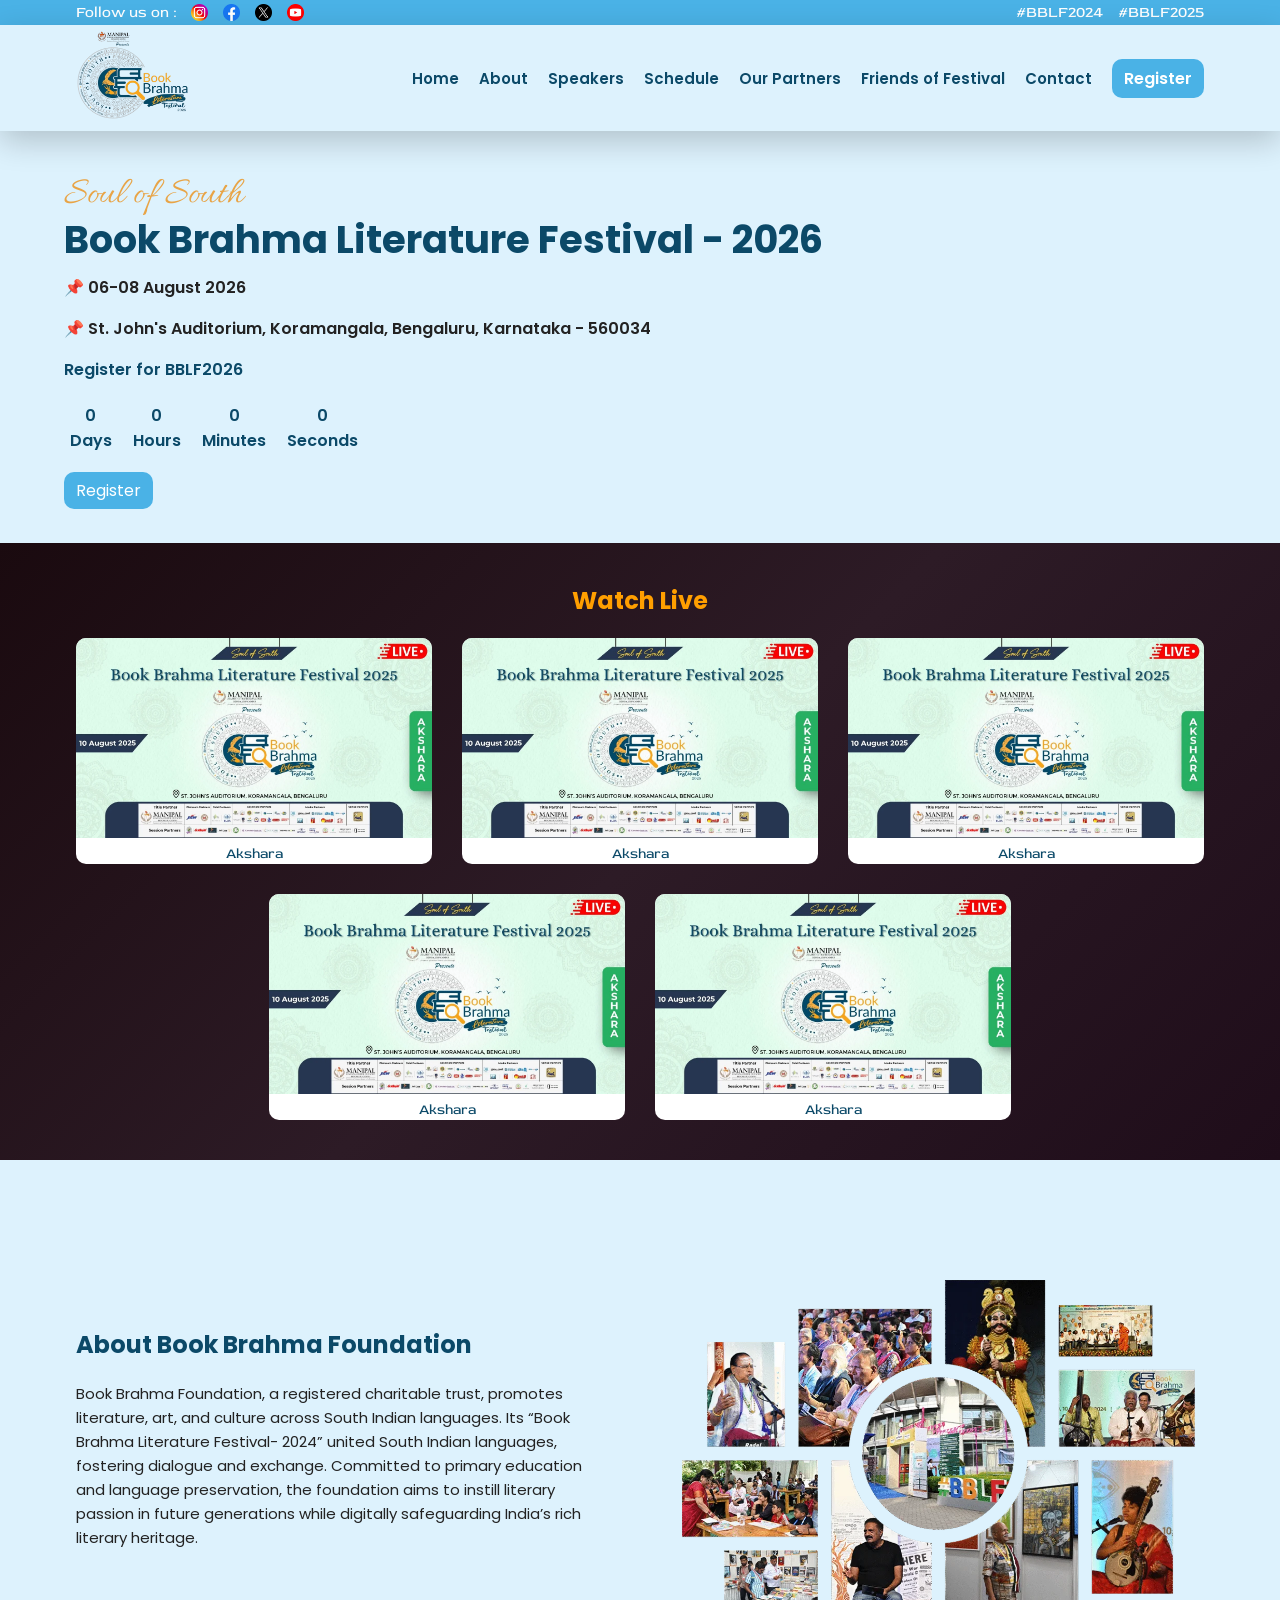
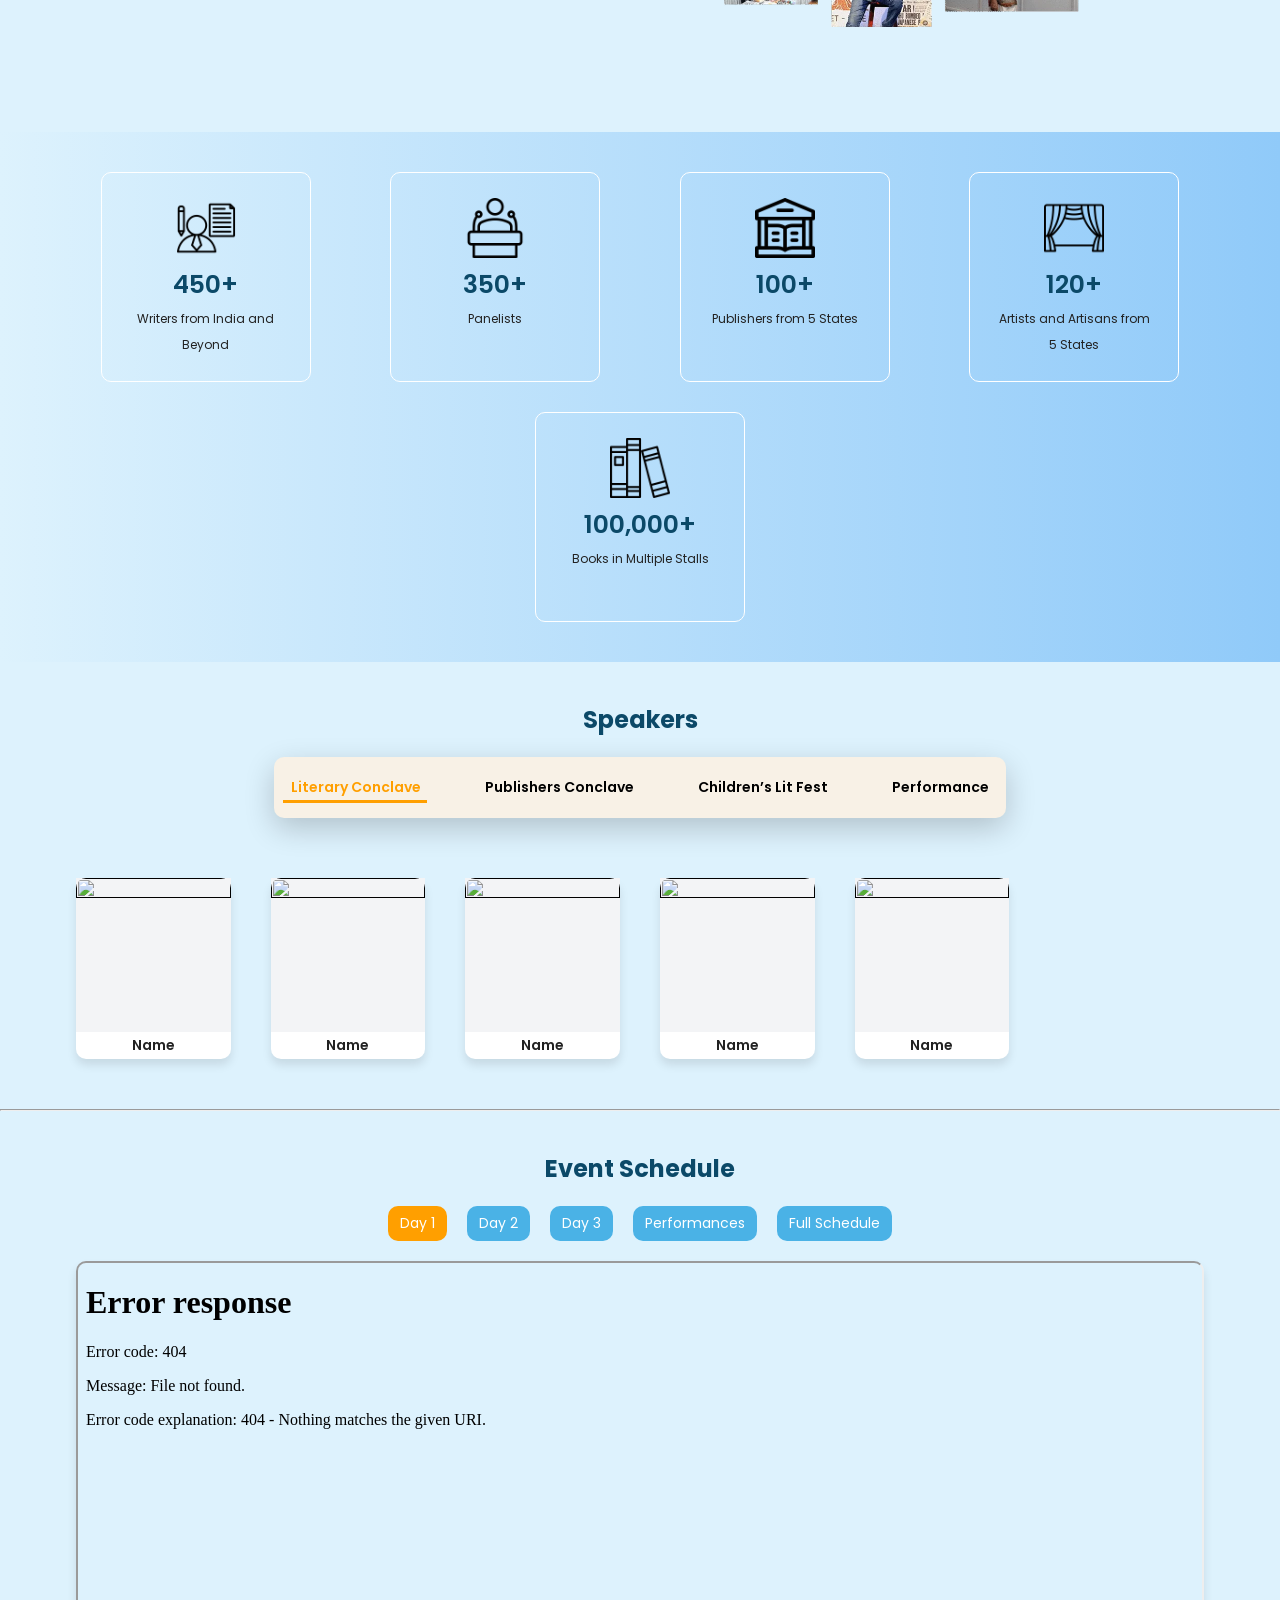
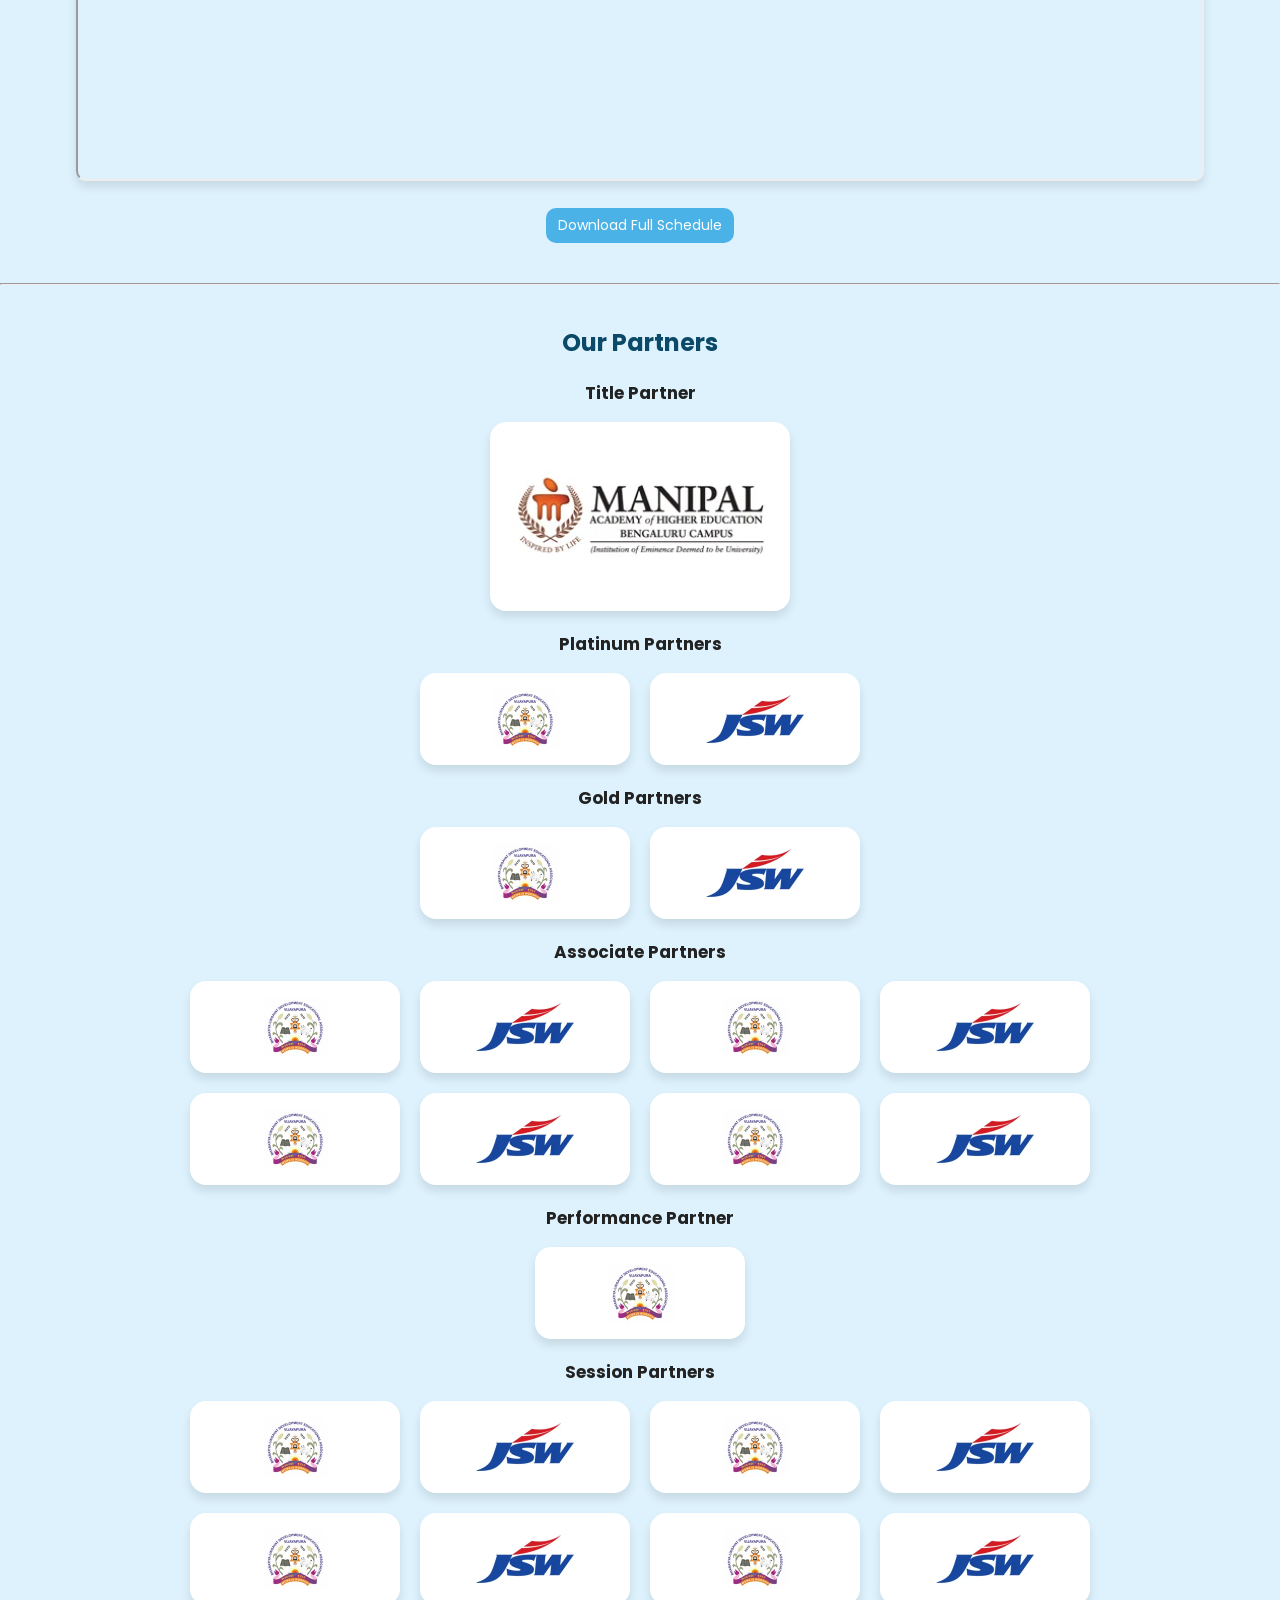
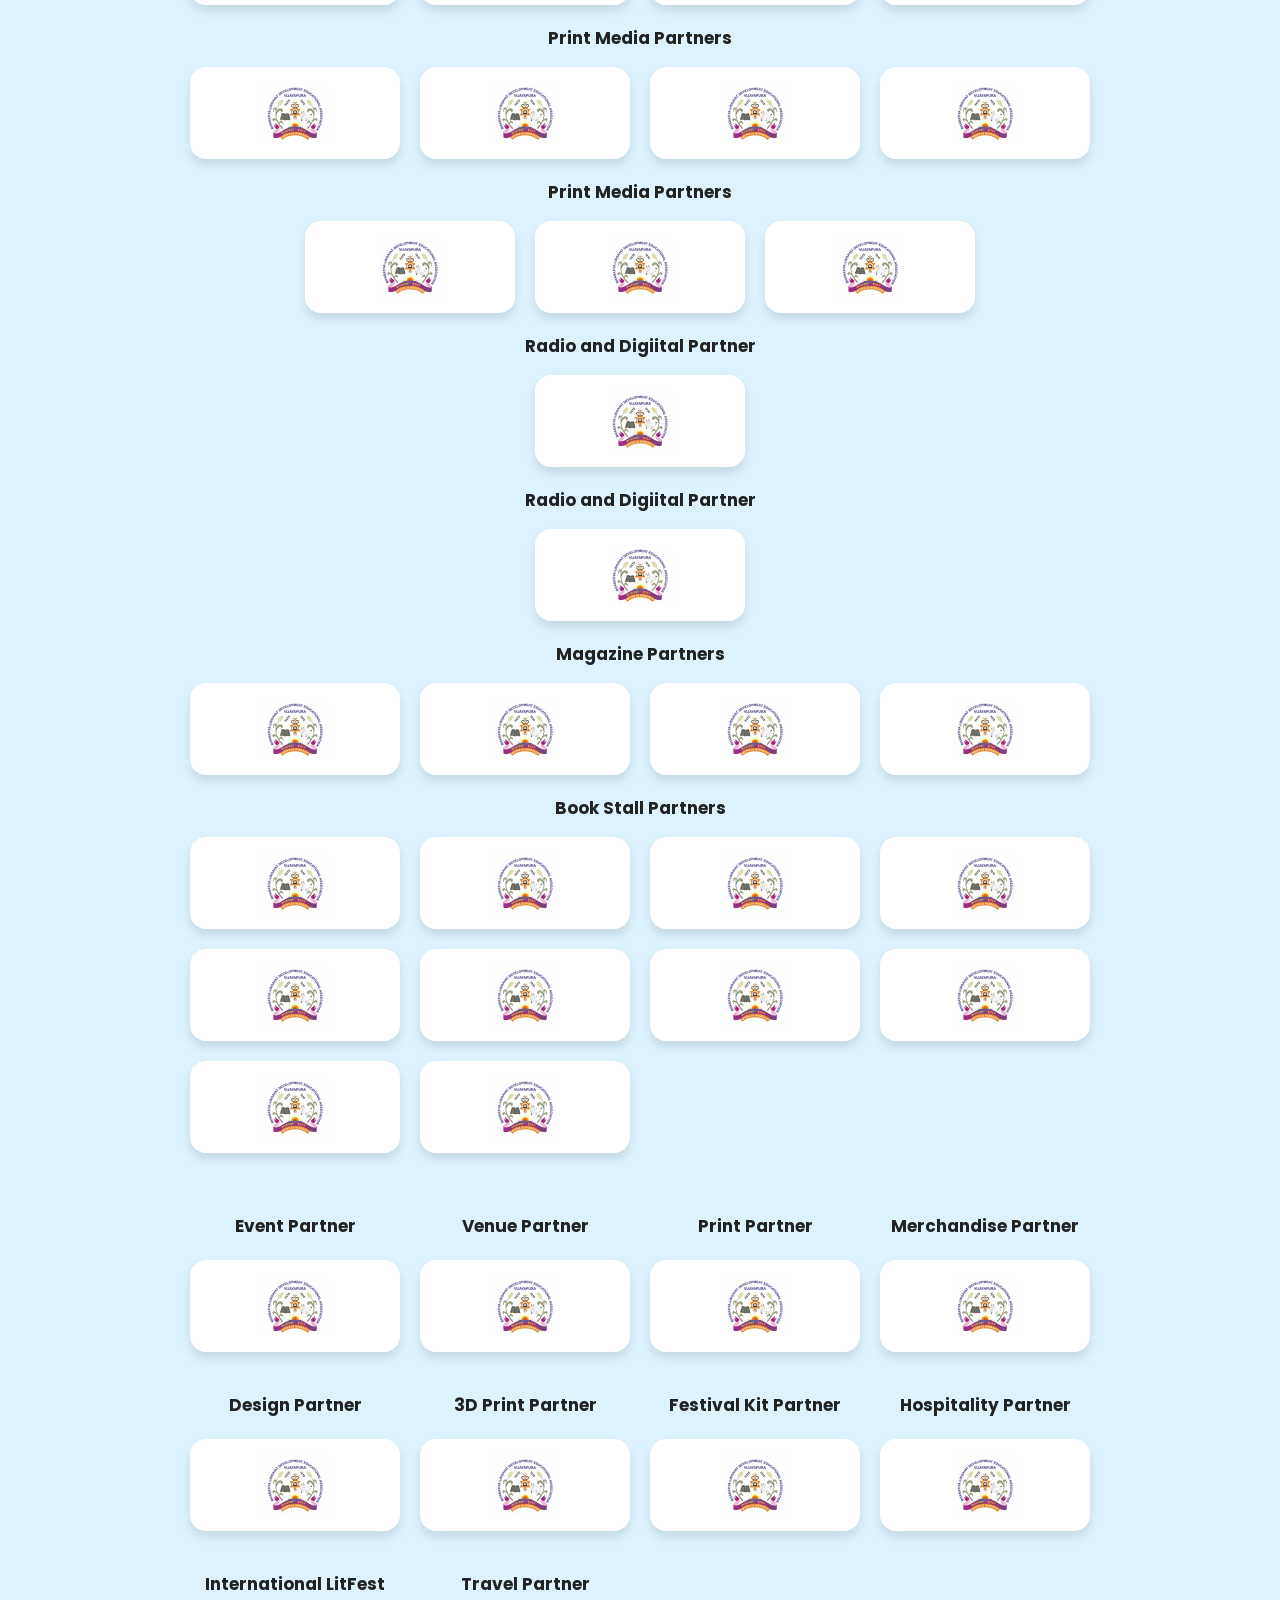
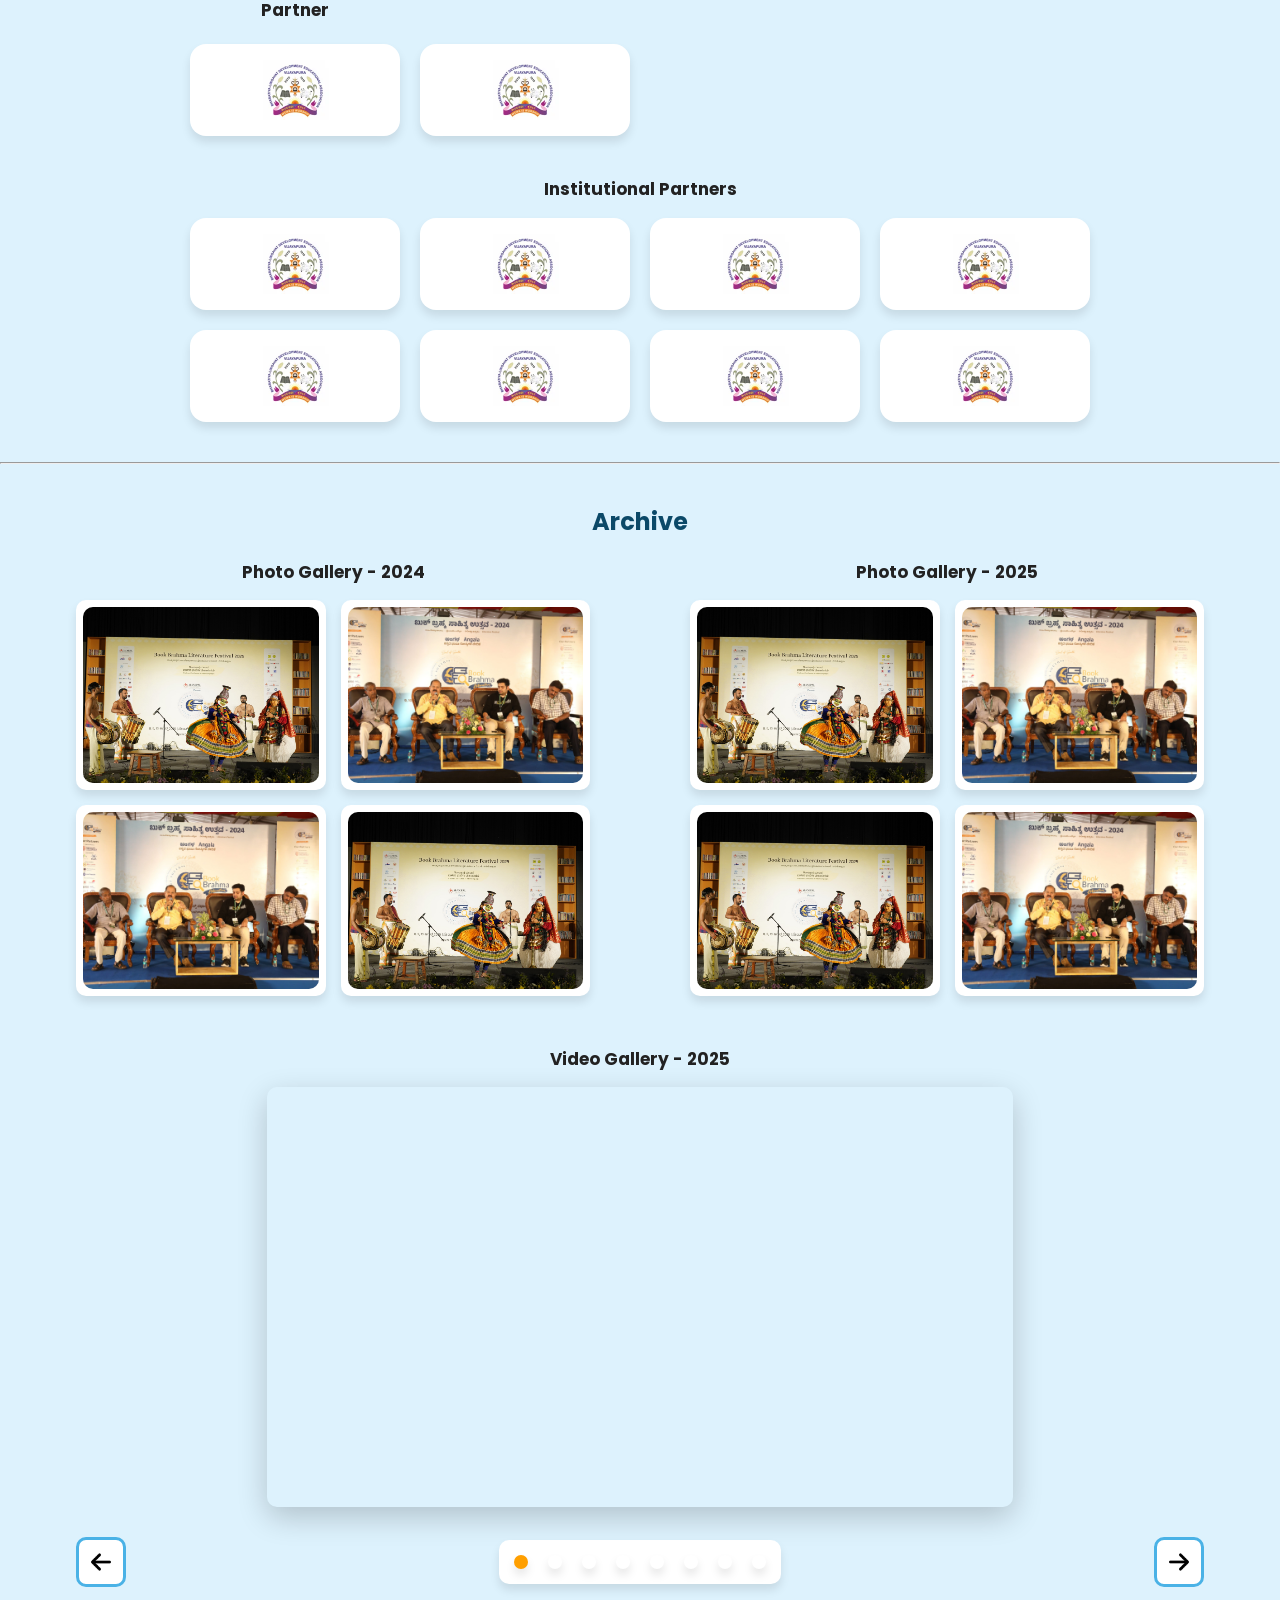
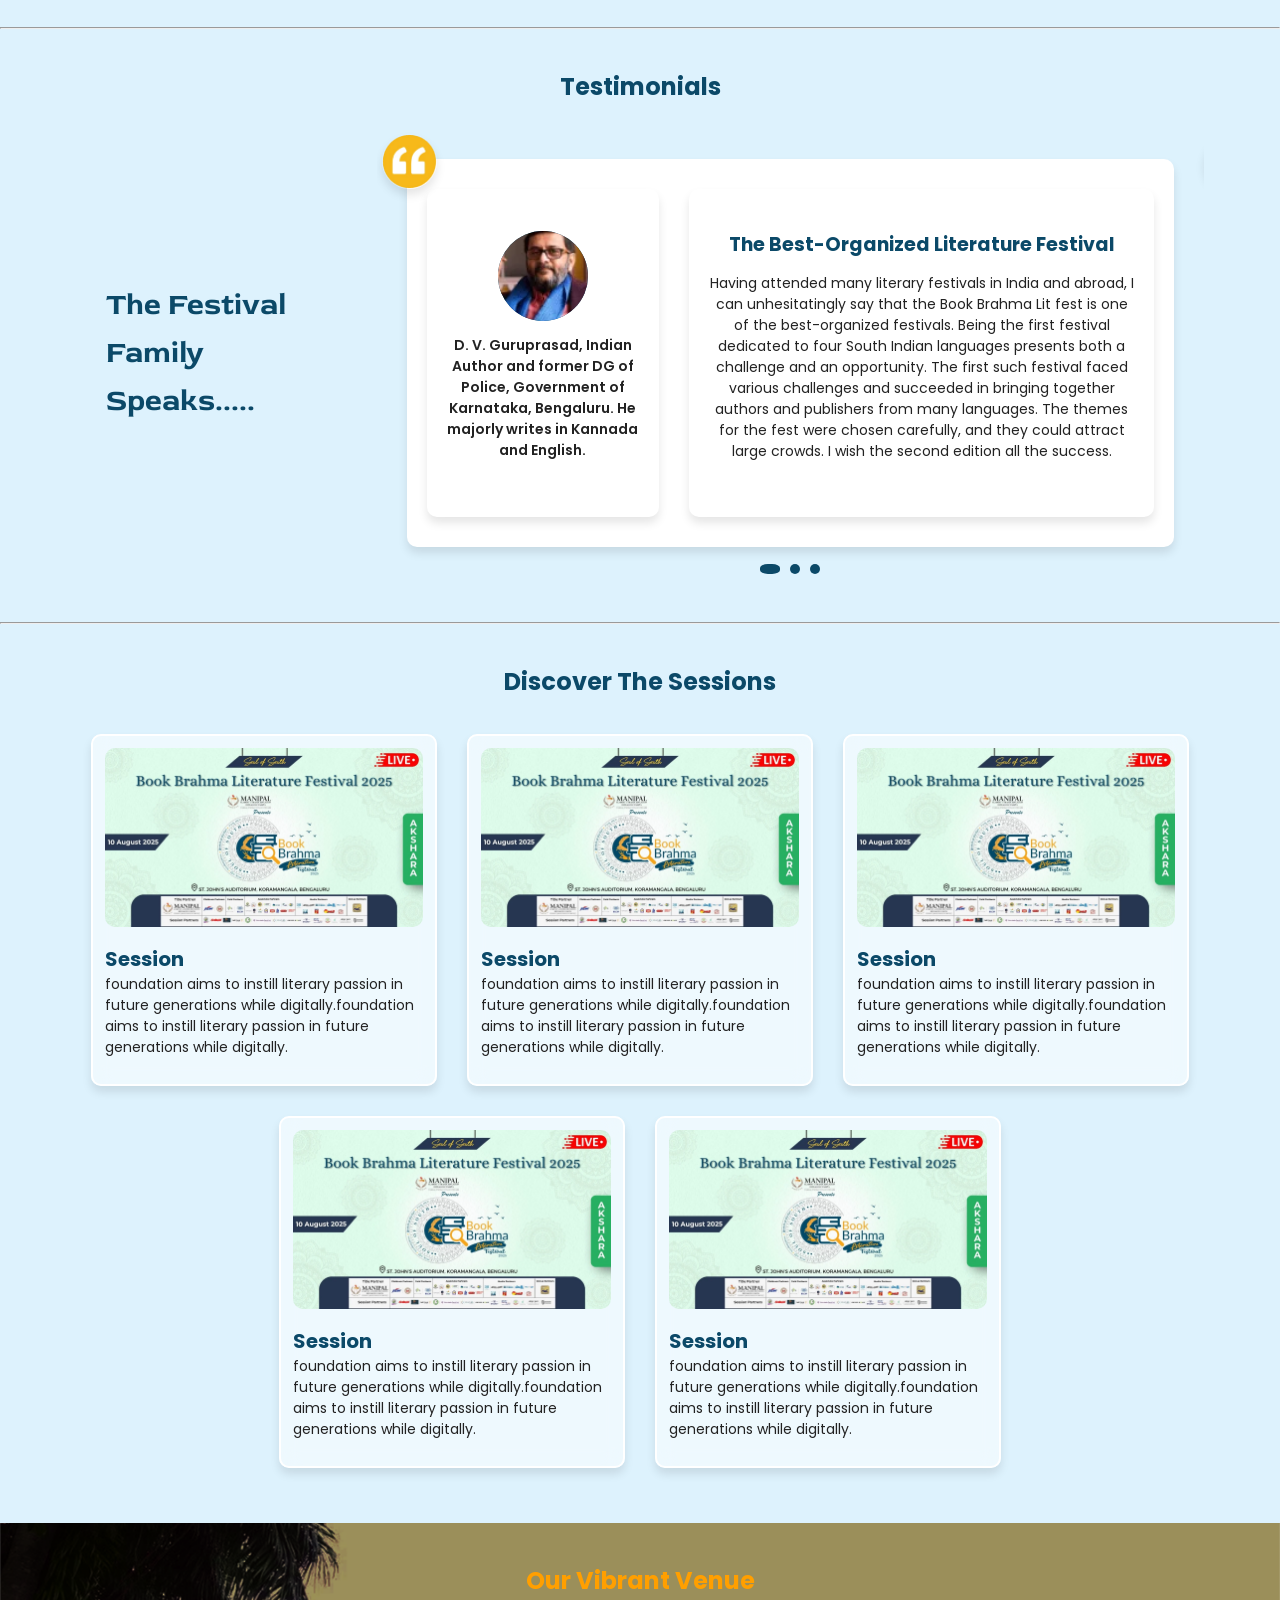
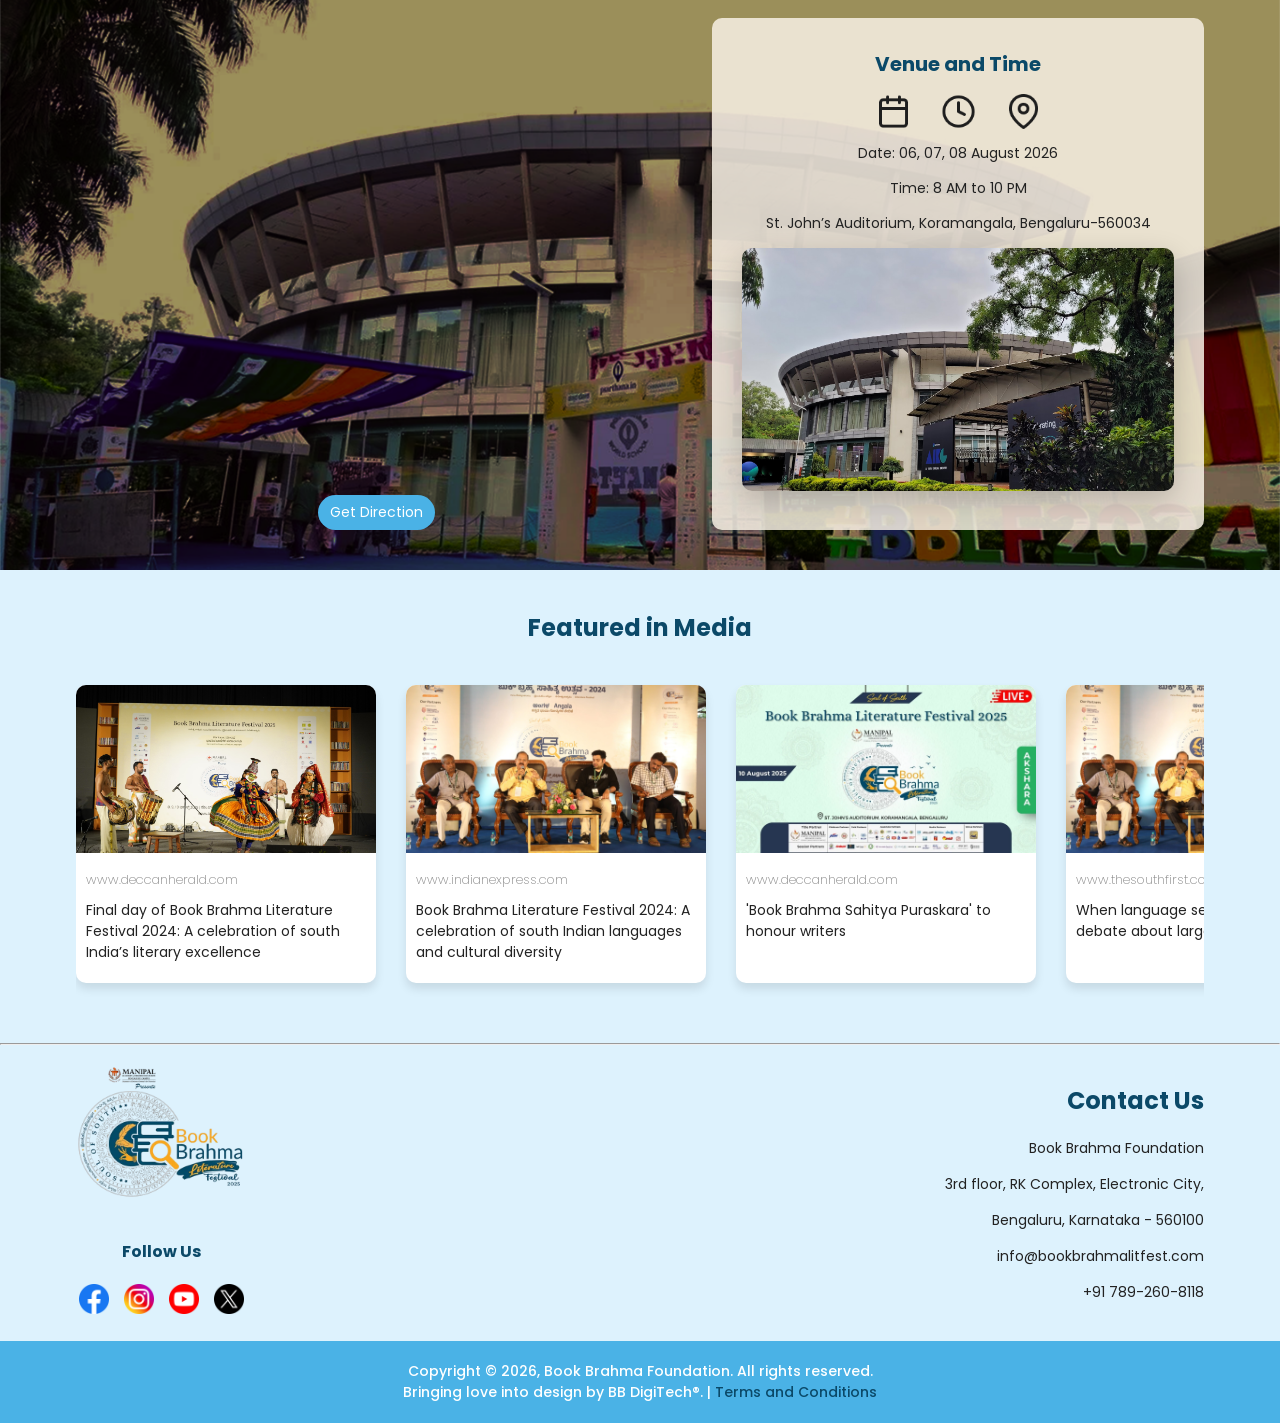
==== commit 8100cd90: "added changes in session card and social media icons" ====
--- a/index.html
+++ b/index.html
@@ -23,7 +23,7 @@
     <meta property="og:title" content="Book Brahma Literature Festival 2026" />
     <meta property="og:type" content="website" />
     <meta property="og:description" content="" />
-    <meta property="og:image" content="/assets/images/favicon-bb.png" />
+    <meta property="og:image" content="https://bblf-2026-f-e.vercel.app/assets/images/favicon-bb.png" />
     
 </head>
 
@@ -43,8 +43,8 @@
 
             <!-- Right : for old web links -->
             <div class="old-web">
-                <a href="" target="_blank">#BBLF2024</a>
-                <a href="" target="_blank">#BBLF2025</a>
+                <a href="https://bblf2024.bookbrahmalitfest.com/" target="_blank">#BBLF2024</a>
+                <a href="https://bookbrahmalitfest.com/" target="_blank">#BBLF2025</a>
             </div>
         </div>
     </section>
@@ -79,7 +79,6 @@
             <button class="menu-btn" aria-expanded="false" aria-label="Toggle menu">☰</button>
         </div>
     </header>
-
 
     <!-- hero section -->
     <section class="hero" id="home">
@@ -284,7 +283,6 @@
         </div>
     </section>
 
-
     <!-- speakers section form (DB) -->
     <section class="speaker-section" id="speakers" aria-live="polite">
         <div class="container speaker-container">
@@ -1263,4 +1261,4 @@
     <script src="/js/common.js"></script>
 </body>
 
-</html>+</html>
--- a/css/style.css
+++ b/css/style.css
@@ -17,6 +17,8 @@
     --border-radius: 10px;
     --shadow: 0 10px 30px rgba(0, 0, 0, .2);
     --shadow-2: 0 6px 10px rgba(0, 0, 0, 0.1);
+
+    --transition : all 0.4s cubic-bezier(0.4, 0, 0.2, 1);
 }
 
 * {
@@ -78,6 +80,8 @@
     background-color: var(--font-ink-alt);
     color: var(--font-ink-main);
 }
+
+
 
 hr {
     margin: 0;
@@ -1300,21 +1304,23 @@
 
 .session-grid {
     display: grid;
-    grid-template-columns: repeat(6, 1fr);
-    /* 6 columns for easier centering */
+    grid-template-columns: repeat(6, 1fr);          /* 6 columns for easier centering */
     gap: 30px;
     padding: 15px;
+    place-items: center;
 }
 
 .session-card {
     width: 100%;
-    background-color: white;
-    padding: 10px;
+    padding: 12px;
     border-radius: var(--border-radius);
     box-shadow: var(--shadow-2);
     transition: all 300ms linear;
-    grid-column: span 2;
-    /* Each card spans 2 columns (makes 3 cards per row) */
+    grid-column: span 2;    /* Each card spans 2 columns (makes 3 cards per row) */
+    background: rgba(255, 255, 255, 0.5);
+    backdrop-filter: blur(10px);
+    -webkit-backdrop-filter: blur(10px);
+    border: 2px solid rgb(255, 255, 255);
 }
 
 .session-card:hover {
@@ -1323,7 +1329,7 @@
 
 .session-card img {
     width: 100%;
-    border-radius: var(--border-radius);
+    border-radius: var(--border-radius) ;
     aspect-ratio: 16/9;
     object-fit: cover;
     object-position: top center;
@@ -1613,8 +1619,8 @@
 .brand-logo img {width: 100%;}
 .brand-social {flex-direction: row;gap: 15px;}
 .brand-social img {width: 30px;height: 30px;cursor: pointer;}
-.brand-social a {padding: 0;margin: 0;transition: all 300ms ease;}
-.brand-social a:hover {transform: scale(1.1);}
+.brand-social a {padding: 0;margin: 0;transition: all 0.4s cubic-bezier(0.4, 0, 0.2, 1);}
+.brand-social a:hover {transform: scale(1.1) rotate(25deg);}
 
 /* contact address */
 .contact-details {
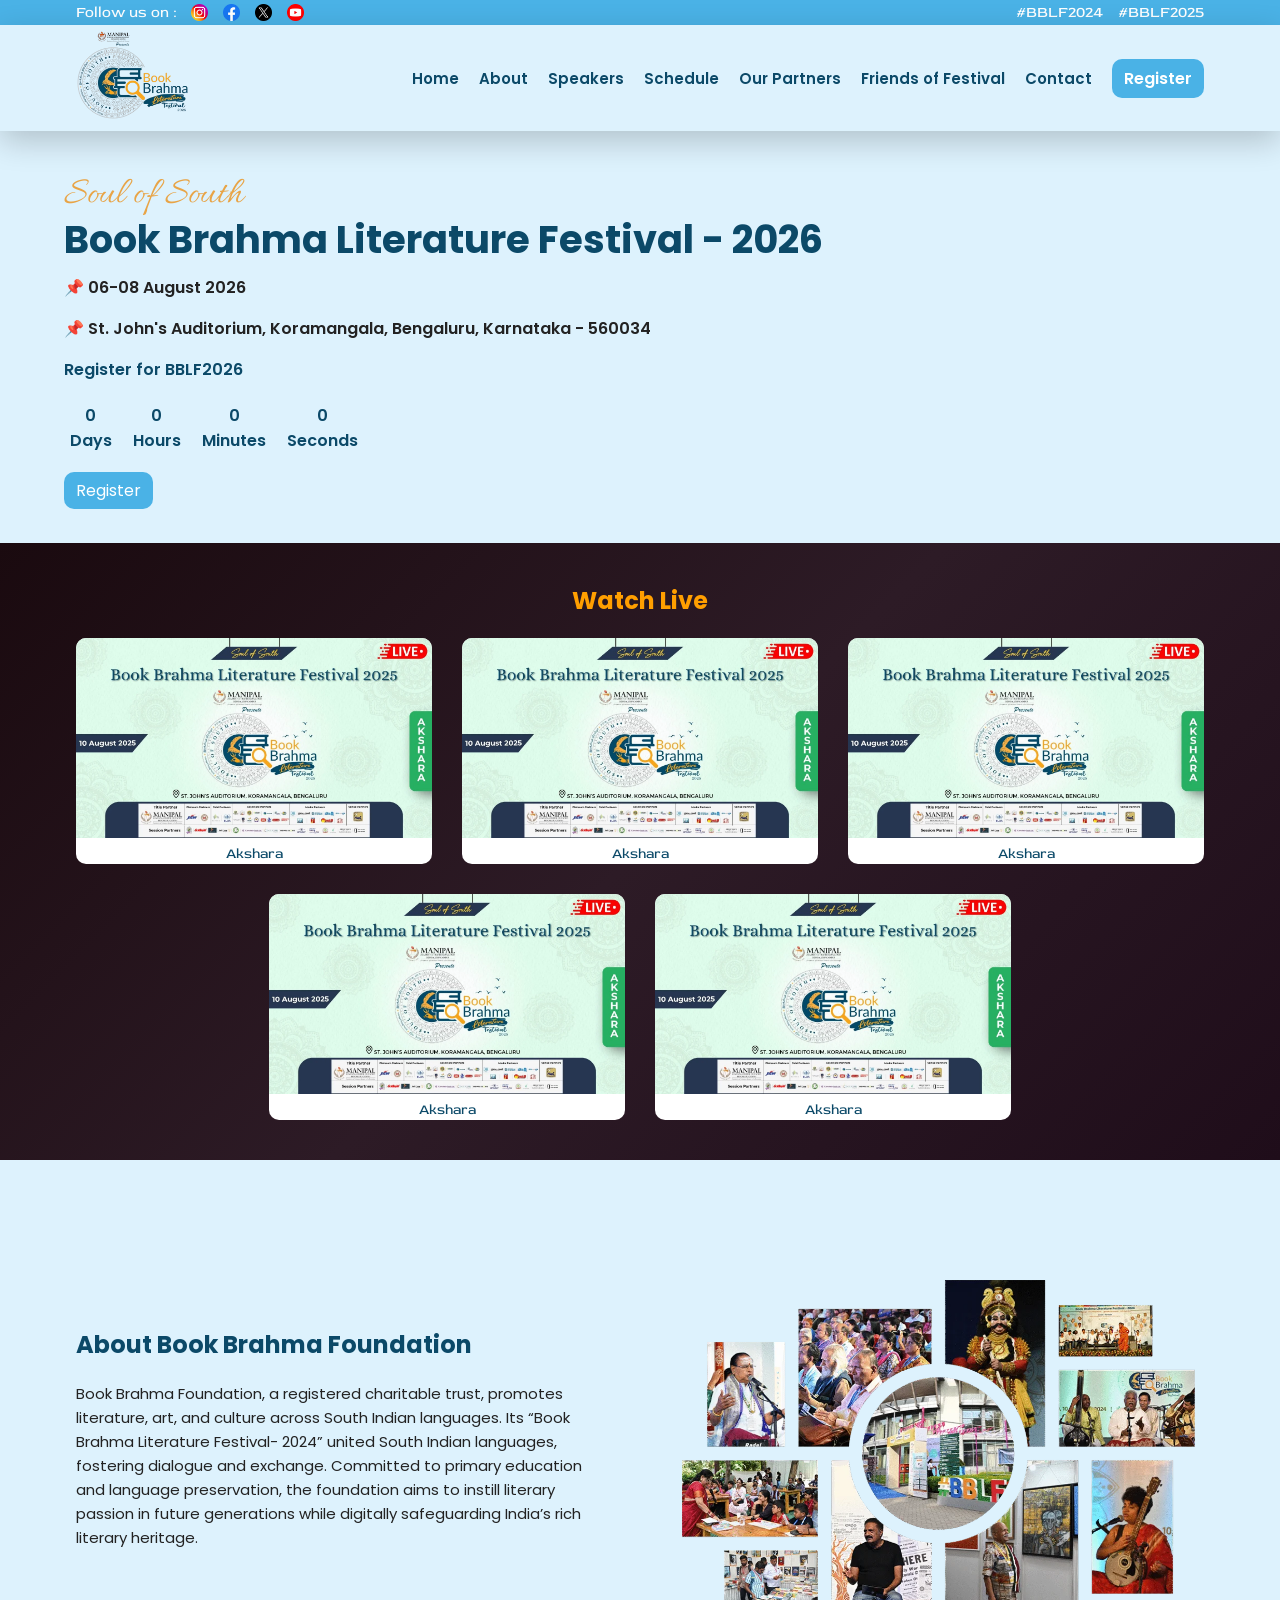
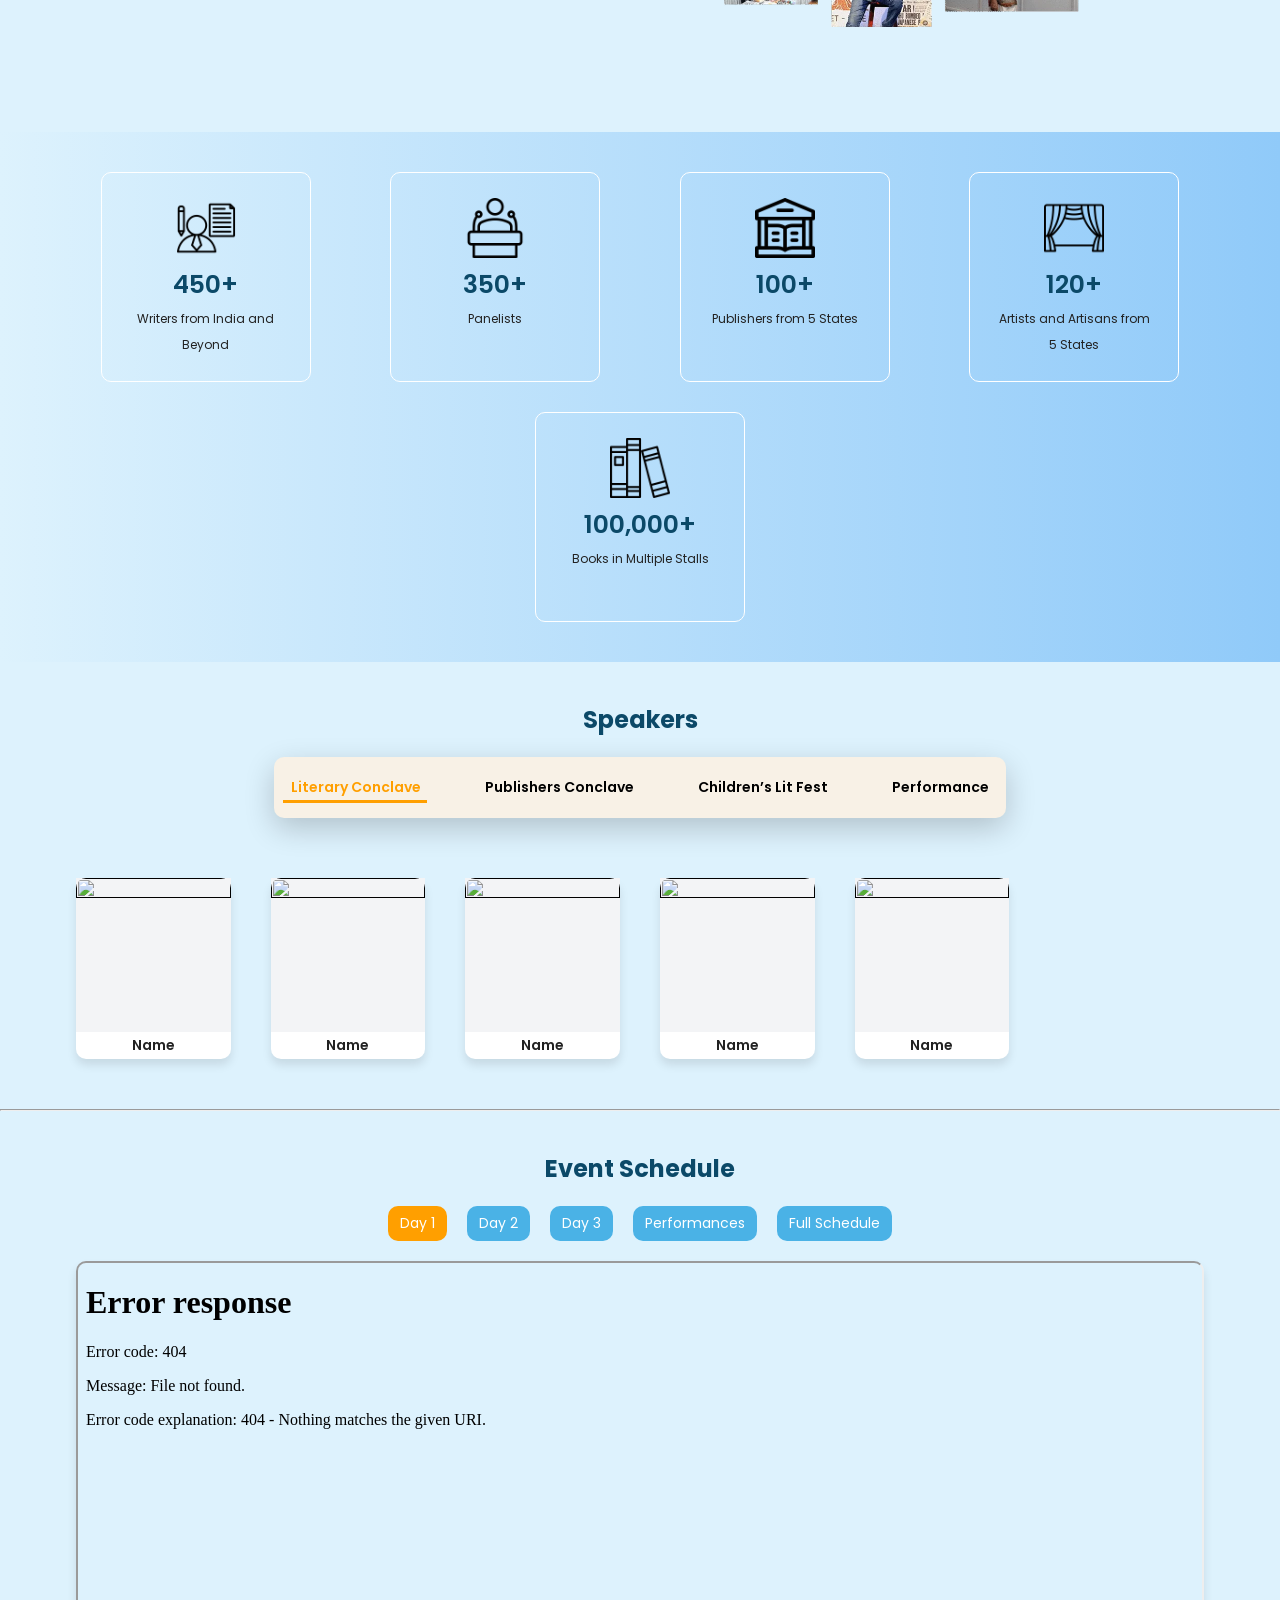
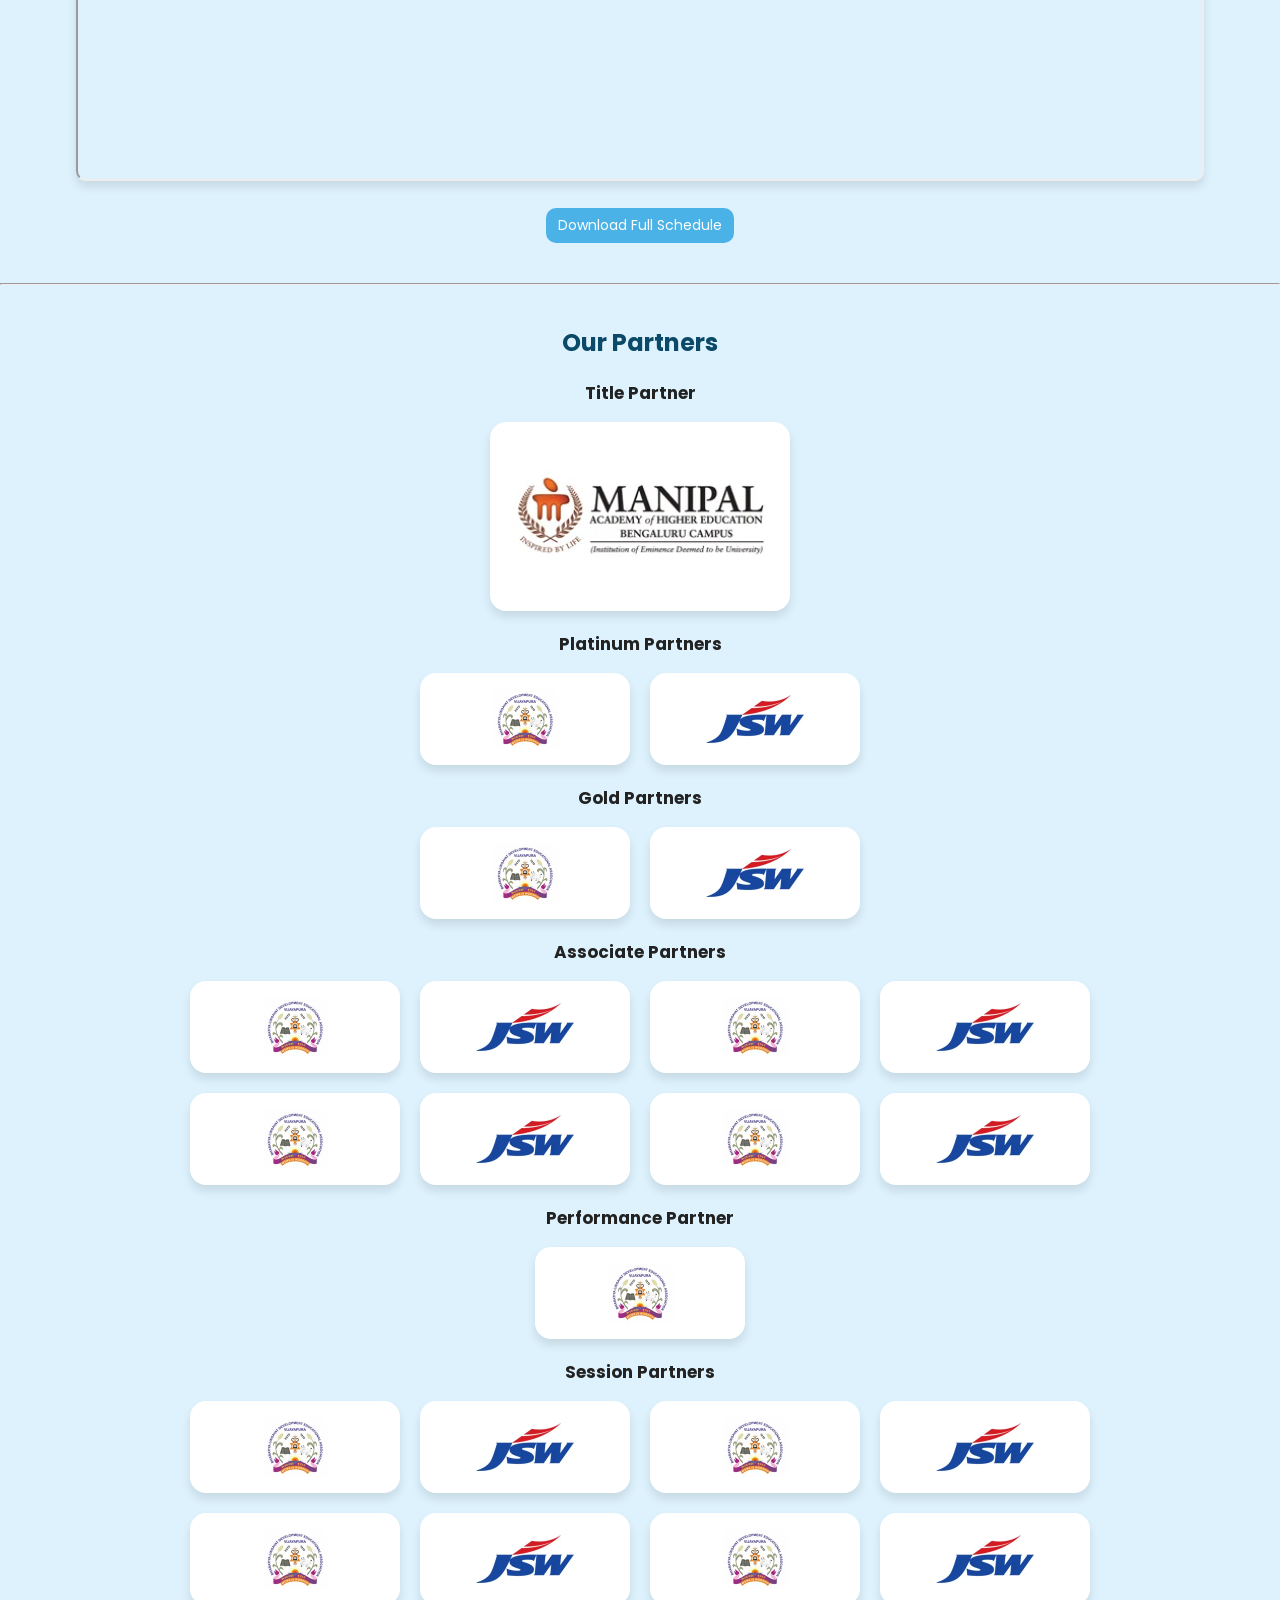
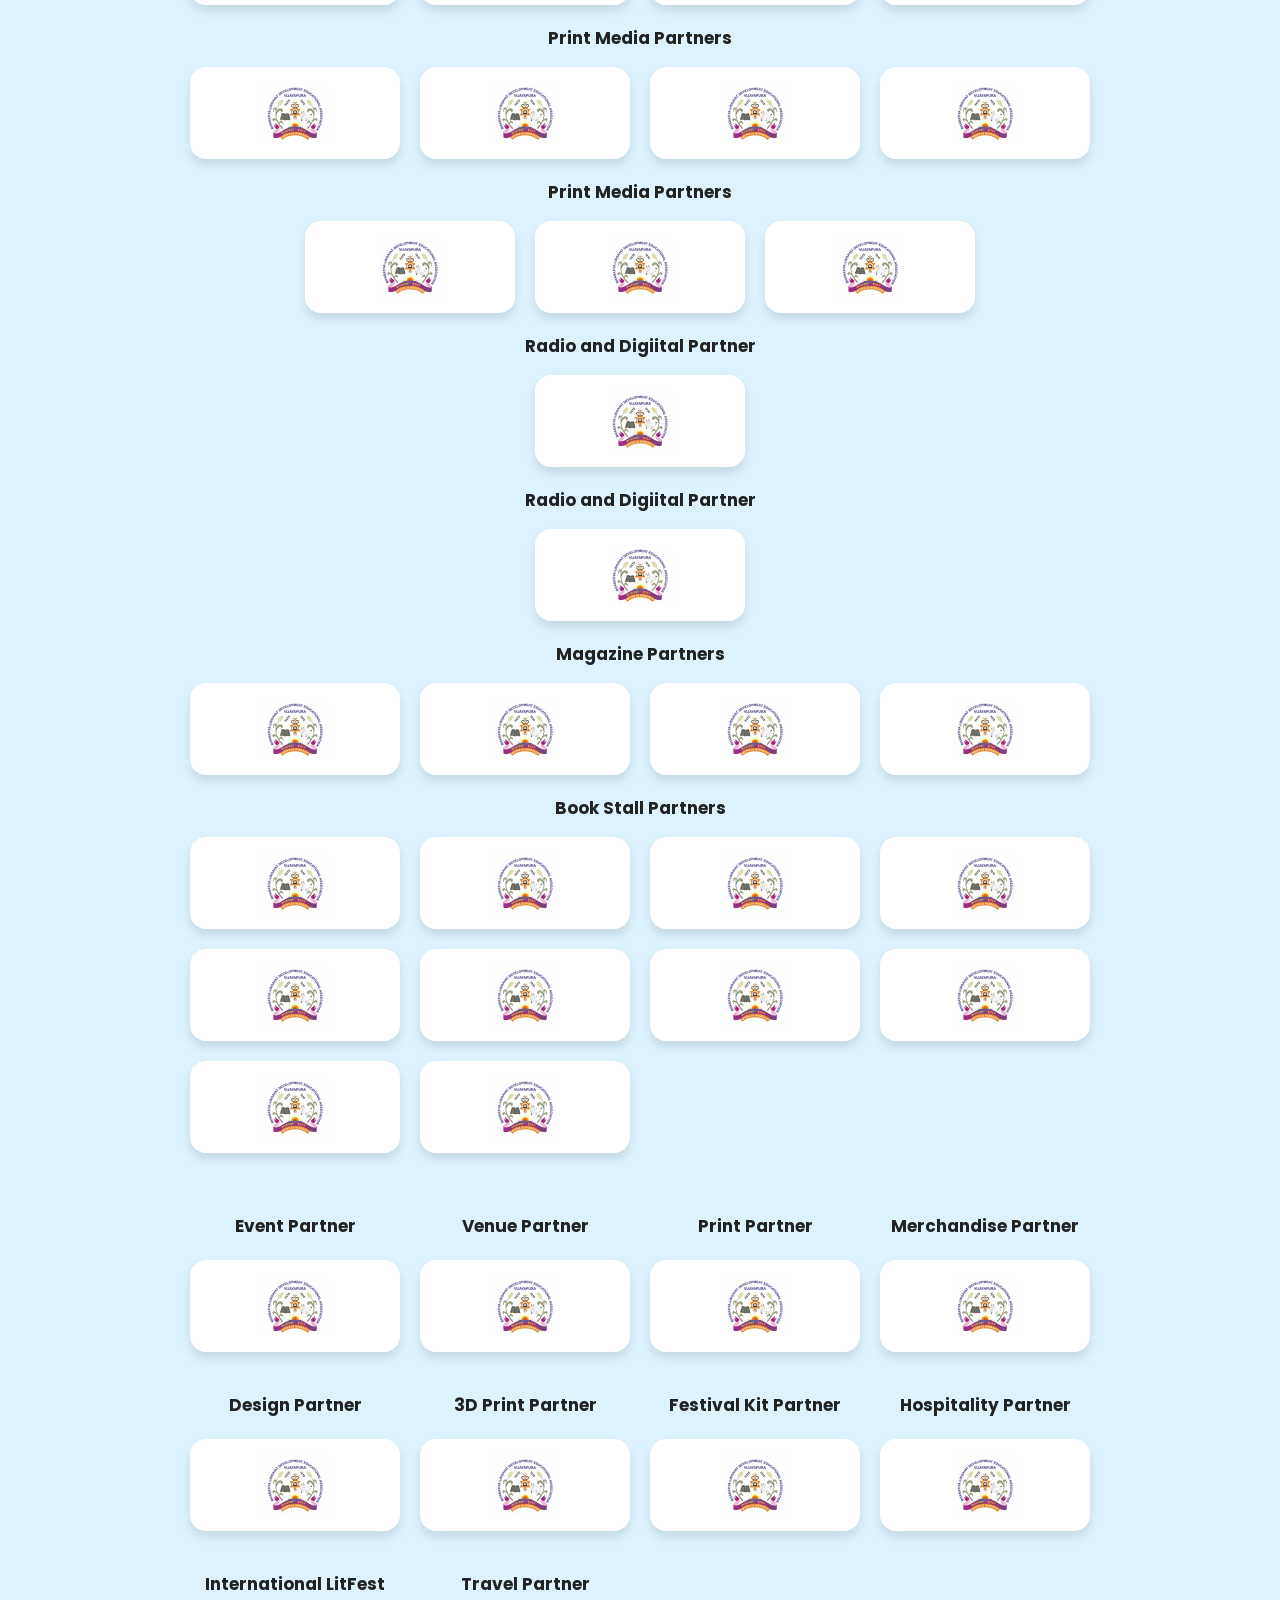
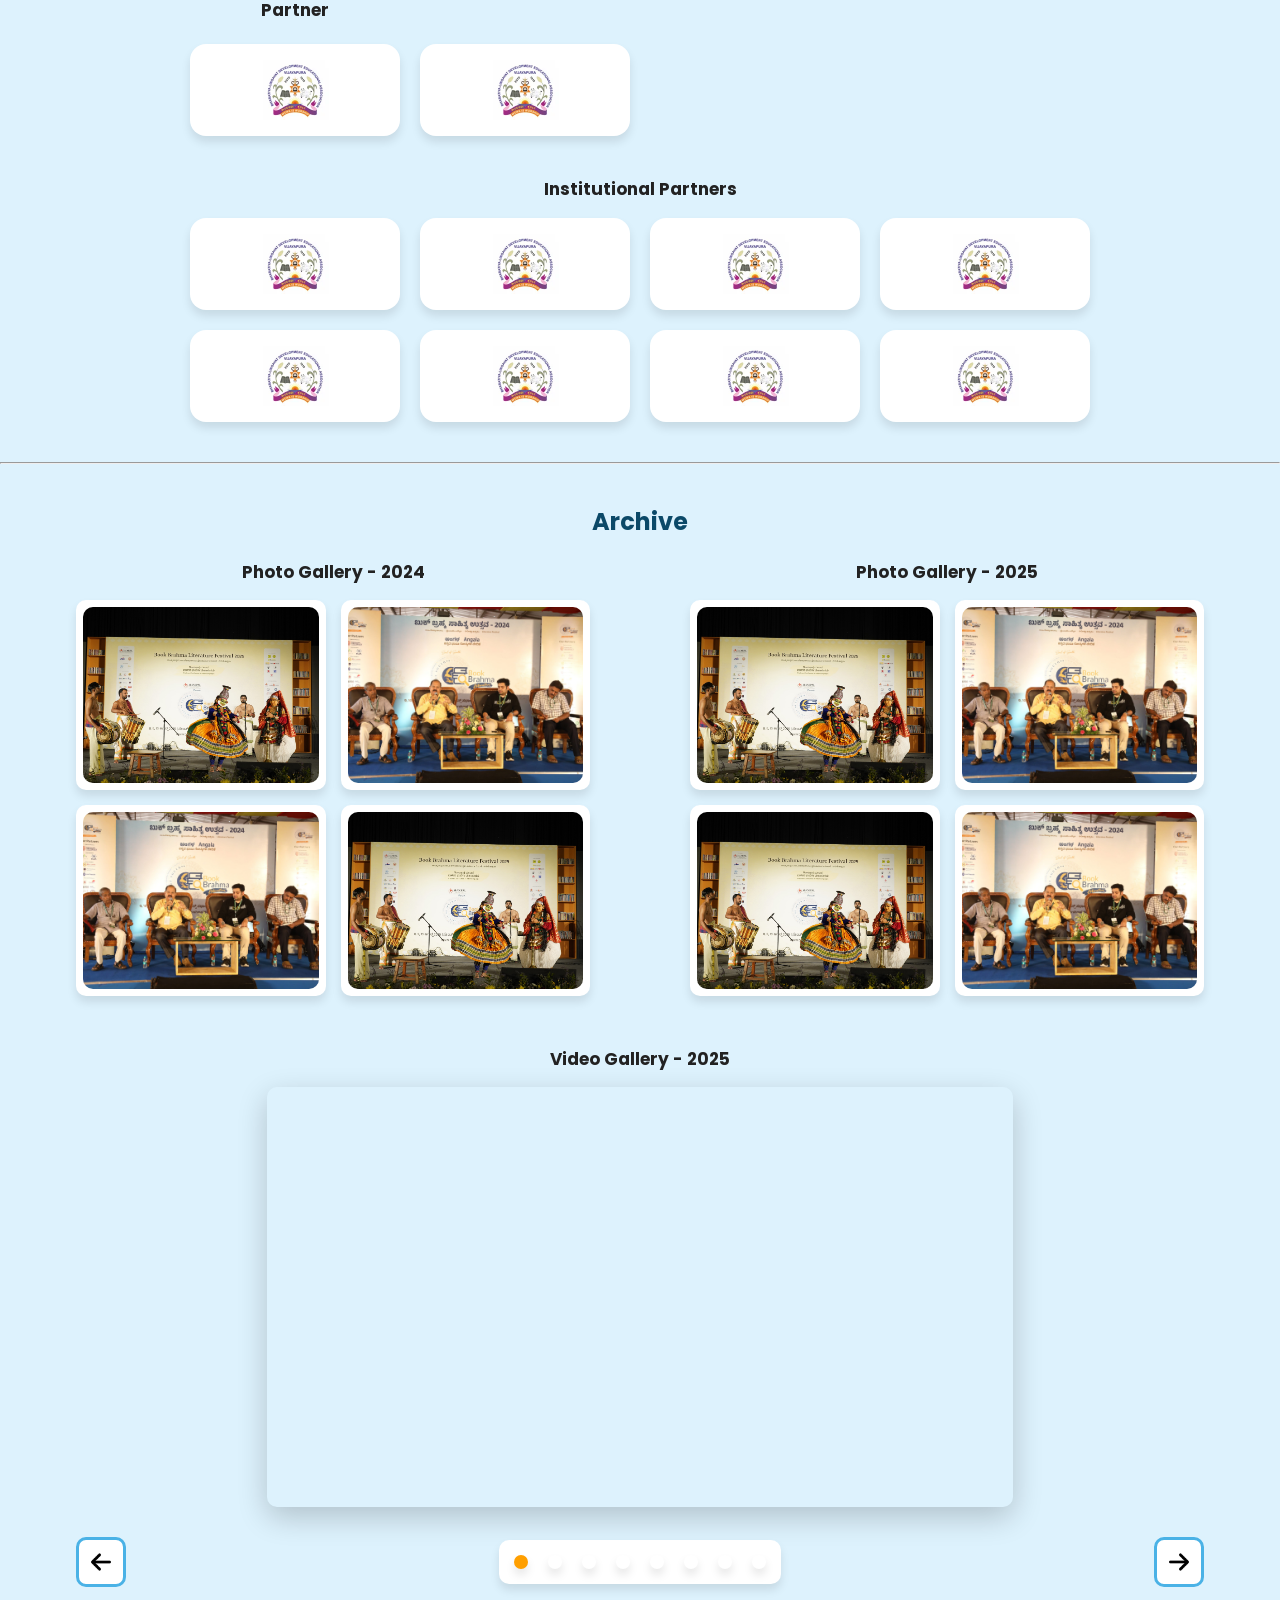
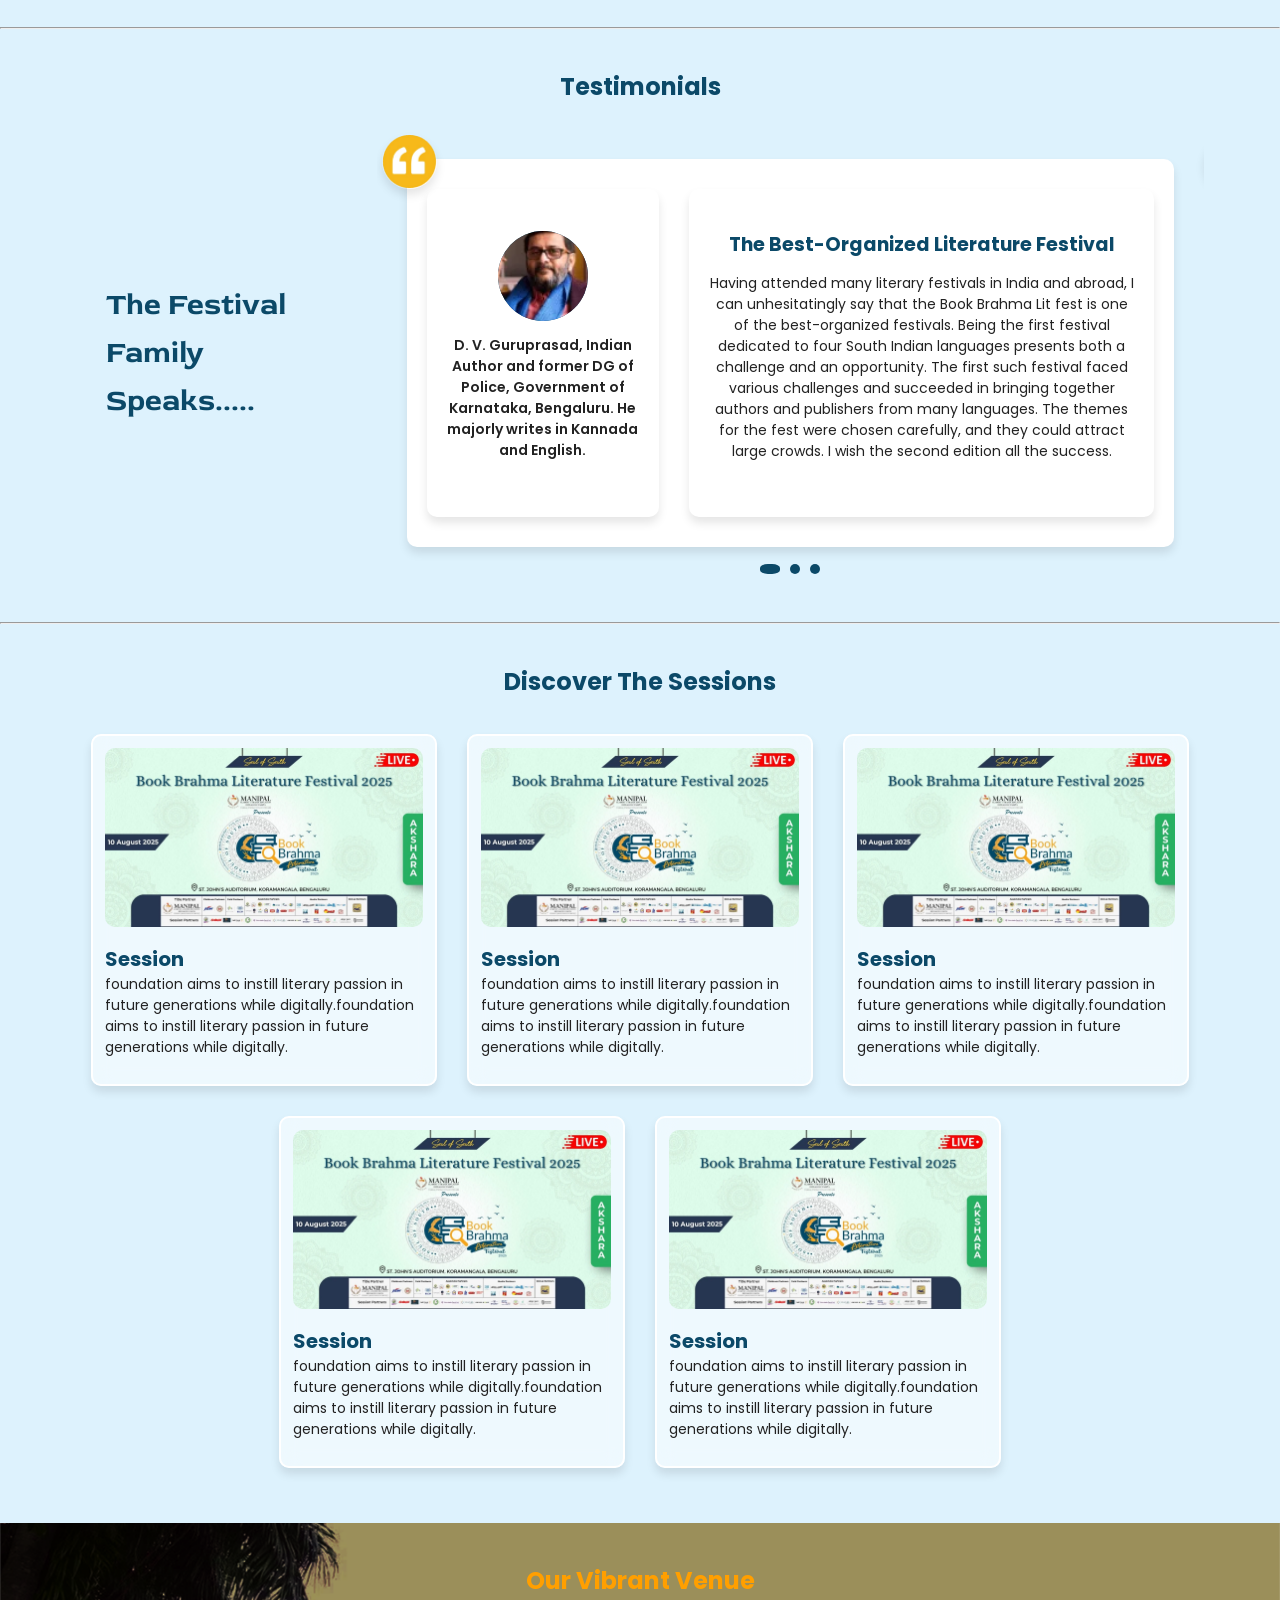
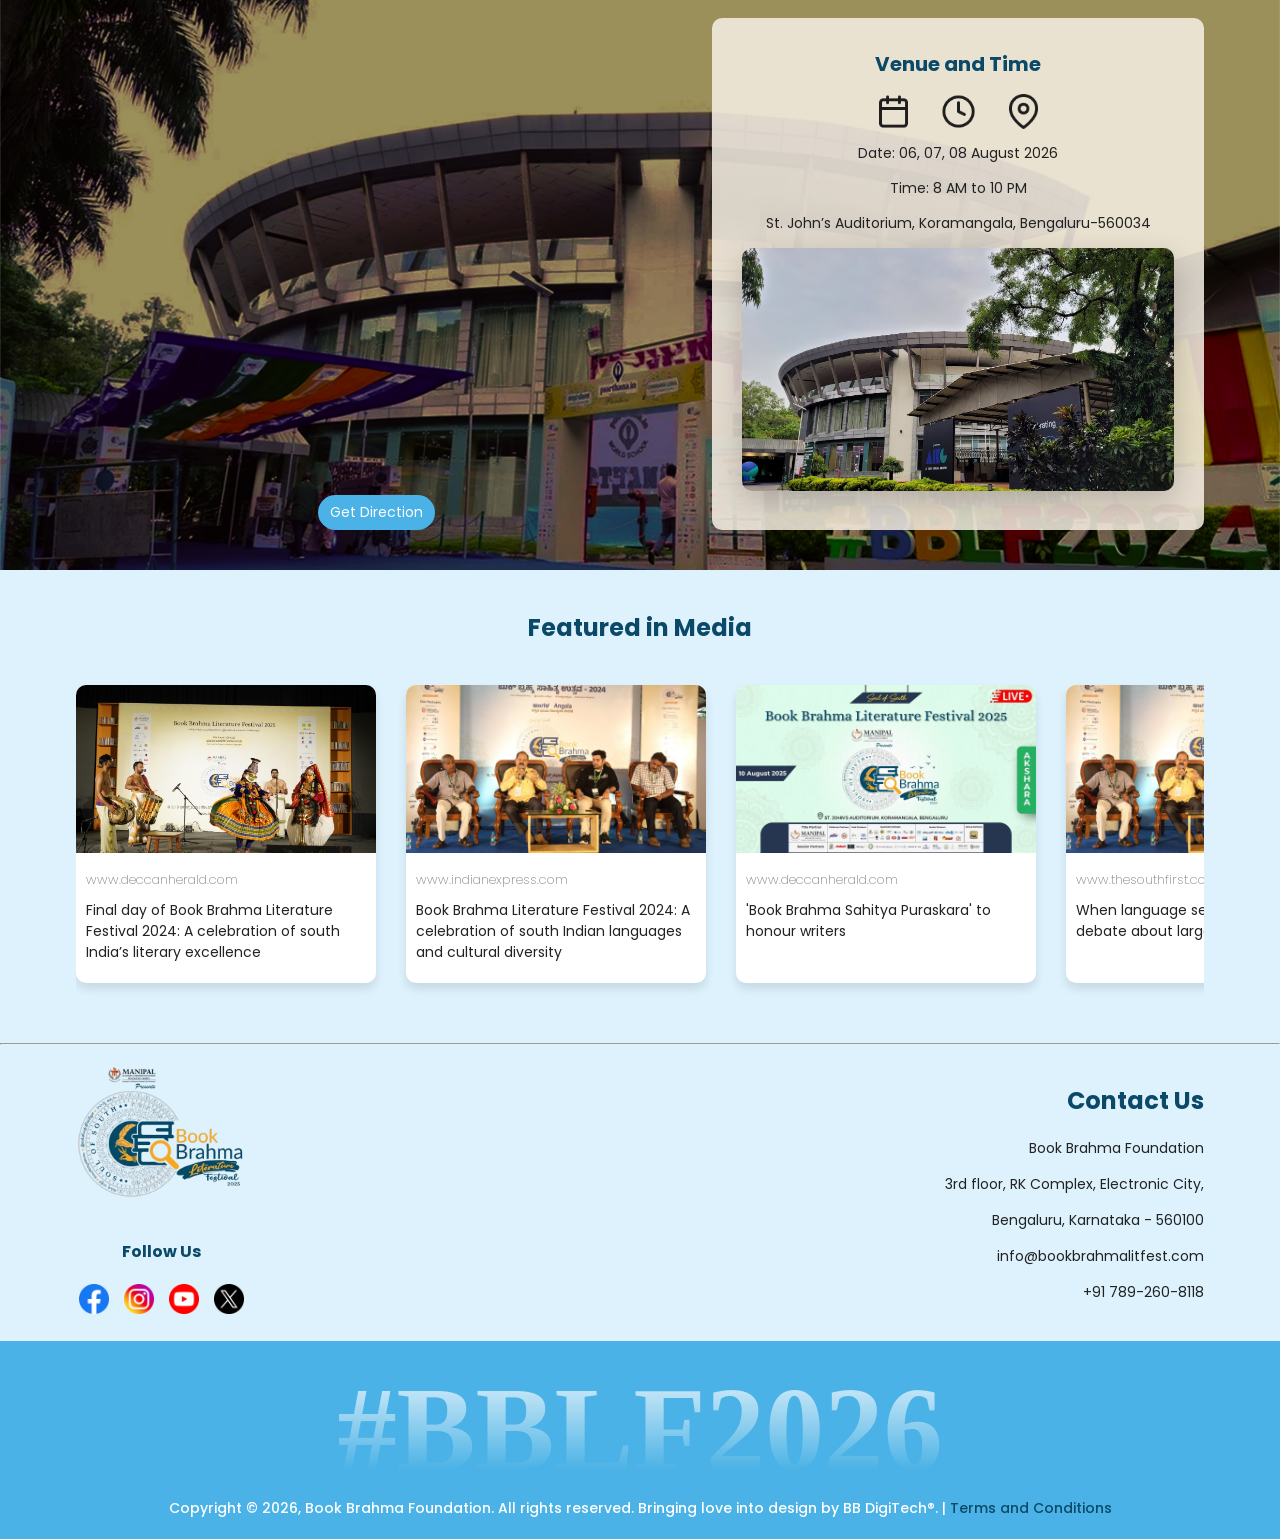
==== commit e6469c98: "added hashtag in footer" ====
--- a/index.html
+++ b/index.html
@@ -24,7 +24,7 @@
     <meta property="og:type" content="website" />
     <meta property="og:description" content="" />
     <meta property="og:image" content="https://bblf-2026-f-e.vercel.app/assets/images/favicon-bb.png" />
-    
+
 </head>
 
 <body>
@@ -206,7 +206,7 @@
                     </div>
                 </article>
 
-                
+
             </div>
             <!-- live-embeded grid -->
         </div>
@@ -363,9 +363,9 @@
                             </div>
                         </a>
                     </article>
-                    
-                    
-                    
+
+
+
                 </div>
 
                 <!-- publishers conclave section -->
@@ -426,7 +426,7 @@
                         <div class="performance-img">
                             <img src="/assets/uploads/BBLF-Website-Performers.webp" alt="">
                         </div>
-                        
+
                         <!-- performance details -->
                         <div class="performance-des">
                             <h2>Name</h2>
@@ -447,7 +447,7 @@
                         <div class="performance-img">
                             <img src="/assets/uploads/BBLF-Website-Performers.webp" alt="">
                         </div>
-                        
+
                         <!-- performance details -->
                         <div class="performance-des">
                             <h2>Name</h2>
@@ -468,7 +468,7 @@
                         <div class="performance-img">
                             <img src="/assets/uploads/BBLF-Website-Performers.webp" alt="">
                         </div>
-                        
+
                         <!-- performance details -->
                         <div class="performance-des">
                             <h2>Name</h2>
@@ -1154,7 +1154,7 @@
         <div class="container media-container">
             <h2>Featured in Media</h2>
             <div class="media-slider">
-                
+
                 <div class="media-track">
                     <!-- media-card -->
                     <a href="" target="_blank" class="media-card">
@@ -1247,13 +1247,16 @@
         </div>
     </section>
 
+    
+
     <!-- footer for the page -->
     <footer>
         <div class="container">
-            <p>Copyright © 2026, Book Brahma Foundation. All rights reserved.</p>
-            <p>Bringing love into design by BB DigiTech®. |
-                <a href="/terms-and-conditions/" target="_blank">Terms and Conditions</a>
-            </p>
+            <div class="footer-hashtag-container">
+                <h1 class="footer-hashtag">#BBLF2026</h1>
+            </div>
+            <p>Copyright © 2026, Book Brahma Foundation. All rights reserved. Bringing love into design by BB DigiTech®. |
+                <a href="/terms-and-conditions/" target="_blank">Terms and Conditions</a></p>
         </div>
     </footer>
 
@@ -1261,4 +1264,4 @@
     <script src="/js/common.js"></script>
 </body>
 
-</html>
+</html>
--- a/css/style.css
+++ b/css/style.css
@@ -18,7 +18,7 @@
     --shadow: 0 10px 30px rgba(0, 0, 0, .2);
     --shadow-2: 0 6px 10px rgba(0, 0, 0, 0.1);
 
-    --transition : all 0.4s cubic-bezier(0.4, 0, 0.2, 1);
+    --transition: all 0.4s cubic-bezier(0.4, 0, 0.2, 1);
 }
 
 * {
@@ -94,6 +94,8 @@
     height: 25px;
     padding: 0 !important;
     /* position: sticky; */
+    position: relative;
+    z-index: 50;
 }
 
 .top-bar,
@@ -117,9 +119,13 @@
     display: block;
 }
 
-.old-web a {transition: color 300ms ease;}
-
-.old-web a:hover {color: var(--font-ink-alt);}
+.old-web a {
+    transition: color 300ms ease;
+}
+
+.old-web a:hover {
+    color: var(--font-ink-alt);
+}
 
 
 /* ================navigation bar================ */
@@ -267,6 +273,7 @@
 
 .hero-details {
     padding: 40px 0px;
+    position: relative;
 }
 
 .hero-sub,
@@ -362,21 +369,25 @@
     border-radius: var(--border-radius);
     cursor: pointer;
     transition: all 300ms linear;
-    grid-column: span 2;   /* Each card spans 2 columns (makes 3 cards per row) */
+    grid-column: span 2;
+    /* Each card spans 2 columns (makes 3 cards per row) */
 }
 
 .live-card:last-child:nth-child(3n + 1) {
-    grid-column: 3 / 5;  /* Center 1 item in last row */
+    grid-column: 3 / 5;
+    /* Center 1 item in last row */
 }
 
 /* Center single item */
 /* Center 2 items in last row */
 .live-card:nth-last-child(2):nth-child(3n + 1) {
-    grid-column: 2 / 4;/* First of the 2 items */
+    grid-column: 2 / 4;
+    /* First of the 2 items */
 }
 
 .live-card:last-child:nth-child(3n + 2) {
-    grid-column: 4 / 6;    /* Second of the 2 items */
+    grid-column: 4 / 6;
+    /* Second of the 2 items */
 }
 
 @media (max-width : 1030px) {
@@ -654,19 +665,35 @@
     transition: width 0.3s cubic-bezier(.4, 0, .2, 1);
 }
 
-.speaker-btn:hover::before {width: 100%;}
+.speaker-btn:hover::before {
+    width: 100%;
+}
 
 /* class to keep the one selected colored */
-.active {color: var(--font-ink-alt);}
-.active::before {width: 100%;}
-
-.speakers-show {display: grid !important;}/*to swap the section*/
-#all-speakers {width: 100%;} /* for all grid container width*/
+.active {
+    color: var(--font-ink-alt);
+}
+
+.active::before {
+    width: 100%;
+}
+
+.speakers-show {
+    display: grid !important;
+}
+
+/*to swap the section*/
+#all-speakers {
+    width: 100%;
+}
+
+/* for all grid container width*/
 
 
 .grid-speakers {
     width: 100%;
-    display: none;             /* did this for hiding the other sections */
+    display: none;
+    /* did this for hiding the other sections */
     grid-template-columns: repeat(6, 1fr);
     gap: 40px;
     justify-content: center;
@@ -685,7 +712,8 @@
 }
 
 .speaker-card:hover {
-    transform: translateY(-5px);      /*translate up on hover*/
+    transform: translateY(-5px);
+    /*translate up on hover*/
     box-shadow: 0 25px 35px rgba(0, 0, 0, .2);
 }
 
@@ -698,7 +726,8 @@
     object-fit: cover;
     object-position: center;
     width: 100%;
-    aspect-ratio: 1/1;           /*aspect ration change for width  */
+    aspect-ratio: 1/1;
+    /*aspect ration change for width  */
     border-start-end-radius: var(--border-radius);
     border-start-start-radius: var(--border-radius);
 }
@@ -714,26 +743,30 @@
 /* responsive grid for speakers */
 @media (max-width : 1180px) {
     .grid-speakers {
-        grid-template-columns: repeat(5, 1fr);  /* 5 grid cards for speakers */
+        grid-template-columns: repeat(5, 1fr);
+        /* 5 grid cards for speakers */
     }
 }
 
 @media (max-width : 1000px) {
     .grid-speakers {
-        grid-template-columns: repeat(4, 1fr);  /* 4 grid cards for speakers */
+        grid-template-columns: repeat(4, 1fr);
+        /* 4 grid cards for speakers */
     }
 }
 
 @media (max-width : 750px) {
     .grid-speakers {
-        grid-template-columns: repeat(3, 1fr);  /* 3 grid cards for speakers */
-        gap: 25px; 
+        grid-template-columns: repeat(3, 1fr);
+        /* 3 grid cards for speakers */
+        gap: 25px;
     }
 }
 
 @media (max-width : 550px) {
     .grid-speakers {
-        grid-template-columns: repeat(2, 1fr);  /* 2 grid cards for speakers */
+        grid-template-columns: repeat(2, 1fr);
+        /* 2 grid cards for speakers */
         gap: 20px;
     }
 }
@@ -769,8 +802,16 @@
 }
 
 /* the bellow classes will we added using js dynamically */
-.performance-st { grid-template-areas: "img txt";} /* to get image first and text lator*/
-.performance-rev { grid-template-areas: "txt img";} /* to get text first and image lator*/
+.performance-st {
+    grid-template-areas: "img txt";
+}
+
+/* to get image first and text lator*/
+.performance-rev {
+    grid-template-areas: "txt img";
+}
+
+/* to get text first and image lator*/
 
 
 .performance-des {
@@ -815,14 +856,16 @@
 
 @media (max-width : 800px) {
     .performance {
-        grid-template-columns: 1fr;   /* force to make the single column for performance card */
+        grid-template-columns: 1fr;
+        /* force to make the single column for performance card */
         gap: 15px;
         padding: 10px;
     }
 
     .performance-st,
     .performance-rev {
-        grid-template-areas: "img" "txt";  /*in single column image first and text lator*/
+        grid-template-areas: "img" "txt";
+        /*in single column image first and text lator*/
     }
 }
 
@@ -881,7 +924,8 @@
 }
 
 .active-btn {
-    background-color: var(--font-ink-alt) !important; /*to keep the button active in event section */
+    background-color: var(--font-ink-alt) !important;
+    /*to keep the button active in event section */
 }
 
 /* ================partners or sponsership section================ */
@@ -911,11 +955,13 @@
 .partners-grid {
     display: grid;
     grid-template-columns: repeat(auto-fit, minmax(170px, 210px));
-    justify-content: center;        /*used to center the row*/
+    justify-content: center;
+    /*used to center the row*/
     gap: 20px;
 }
 
-.partners-grid-special {     /*for the grid with heading for each card*/
+.partners-grid-special {
+    /*for the grid with heading for each card*/
     padding: 0 !important;
     margin: 40px 0;
 }
@@ -932,7 +978,7 @@
 }
 
 /*for the partner card available in special grid */
-.partners-card-special {  
+.partners-card-special {
     display: flex;
     justify-content: space-between;
     flex-direction: column;
@@ -955,7 +1001,8 @@
 }
 
 .grid-title-partner {
-    grid-template-columns: repeat(auto-fit, 300px) !important; /* for bigger logo of title sponser */
+    grid-template-columns: repeat(auto-fit, 300px) !important;
+    /* for bigger logo of title sponser */
 }
 
 .grid-title-partner img {
@@ -965,15 +1012,33 @@
 
 /*for smaller partner logos on mobile screen */
 @media (max-width : 550px) {
-    .partners-grid,.grid-title-partner,.grid-special {grid-template-columns: 250px !important;}
-    .grid-special {padding: 10px;}
-    .partner-card {padding: 14px 16px;}
-    .partner-grid img {max-height: 50px;}
-    .grid-title-partner img {max-height: 150px;}
+
+    .partners-grid,
+    .grid-title-partner,
+    .grid-special {
+        grid-template-columns: 250px !important;
+    }
+
+    .grid-special {
+        padding: 10px;
+    }
+
+    .partner-card {
+        padding: 14px 16px;
+    }
+
+    .partner-grid img {
+        max-height: 50px;
+    }
+
+    .grid-title-partner img {
+        max-height: 150px;
+    }
 }
 
 /* ================Archive for old edition of events================ */
-.old-archives {background-color: var(--color-primary);
+.old-archives {
+    background-color: var(--color-primary);
 }
 
 .old-archives h2 {
@@ -1034,17 +1099,30 @@
 
 /* force to 1 colums in smaller width */
 @media (max-width : 1000px) {
-    .photo-galary {grid-template-columns: 1fr;gap: 30px;}
-    .photo-card img {max-height: 250px;}
+    .photo-galary {
+        grid-template-columns: 1fr;
+        gap: 30px;
+    }
+
+    .photo-card img {
+        max-height: 250px;
+    }
 }
 
 @media (max-width : 550px) {
-    .archive-grid {grid-template-columns: 1fr;}
-    .photo-card img {max-height: 200px;}
+    .archive-grid {
+        grid-template-columns: 1fr;
+    }
+
+    .photo-card img {
+        max-height: 200px;
+    }
 }
 
 /* video gallery in archive section */
-.video-gallary {margin-top: 50px;}
+.video-gallary {
+    margin-top: 50px;
+}
 
 .video-iframe {
     display: flex;
@@ -1074,15 +1152,21 @@
     gap: 20px;
     overflow: scroll;
     scroll-behavior: smooth;
-    scrollbar-width: none;      /* Firefox */
-    -ms-overflow-style: none;   /* IE/Edge */
+    scrollbar-width: none;
+    /* Firefox */
+    -ms-overflow-style: none;
+    /* IE/Edge */
     background-color: white;
     padding: 15px;
     border-radius: var(--border-radius);
     box-shadow: var(--shadow-2);
 }
 
-.sliders::-webkit-scrollbar { display: none; }    /* Chrome, Safari, Opera - Hide scrollbar */
+.sliders::-webkit-scrollbar {
+    display: none;
+}
+
+/* Chrome, Safari, Opera - Hide scrollbar */
 
 
 .play-card {
@@ -1108,7 +1192,11 @@
     object-position: center;
 }
 
-.active-slide { background-color: var(--font-ink-alt); } /*to kepp the select colorc hange*/
+.active-slide {
+    background-color: var(--font-ink-alt);
+}
+
+/*to kepp the select colorc hange*/
 
 /* left and right buttons in slider of playlist section */
 .next,
@@ -1125,19 +1213,41 @@
     transition: all 300ms ease !important;
 }
 
-.next img,.prev img {width: 100%;}
-.next img {transform: rotate(180deg);}
-.next:hover,.prev:hover {background-color: var(--color-alt);}
+.next img,
+.prev img {
+    width: 100%;
+}
+
+.next img {
+    transform: rotate(180deg);
+}
+
+.next:hover,
+.prev:hover {
+    background-color: var(--color-alt);
+}
 
 @media (max-width : 800px) {
-    .video-iframe iframe {height: auto;width: 100%;}
-    .next,.prev {display: none;}
-    .play-card img {max-height: 100px;}
+    .video-iframe iframe {
+        height: auto;
+        width: 100%;
+    }
+
+    .next,
+    .prev {
+        display: none;
+    }
+
+    .play-card img {
+        max-height: 100px;
+    }
 }
 
 
 /* ================testimonials section================ */
-.testimonials { background-color: var(--color-primary);}
+.testimonials {
+    background-color: var(--color-primary);
+}
 
 .test h2 {
     margin: 0 0 20px;
@@ -1236,7 +1346,10 @@
     font-weight: 600;
 }
 
-.test-text .test-heading h2 {font-size: 19px;margin: 0;}
+.test-text .test-heading h2 {
+    font-size: 19px;
+    margin: 0;
+}
 
 .test-text .test-paragraph p {
     font-size: 14px;
@@ -1267,33 +1380,74 @@
     transition: all 300ms ease;
 }
 
-.active-test {width: 20px !important;border-radius: 39%;}
+.active-test {
+    width: 20px !important;
+    border-radius: 39%;
+}
 
 /* force the containers to shift for smaller screen */
 @media (max-width : 920px) {
-    .test-container {grid-template-columns: 1fr;gap: 0px;}
-    .test-head h1 {line-height: 1;margin: 0;}
-    .test-author,.test-text {padding: 5px 10px;}
-    .test-card {gap: 15px;}
-    .test-quote-image {width: 50px;}
+    .test-container {
+        grid-template-columns: 1fr;
+        gap: 0px;
+    }
+
+    .test-head h1 {
+        line-height: 1;
+        margin: 0;
+    }
+
+    .test-author,
+    .test-text {
+        padding: 5px 10px;
+    }
+
+    .test-card {
+        gap: 15px;
+    }
+
+    .test-quote-image {
+        width: 50px;
+    }
 }
 
 @media (max-width : 620px) {
-    .test-head h1 {line-height: 1;margin: 0;}
+    .test-head h1 {
+        line-height: 1;
+        margin: 0;
+    }
+
     .test-card {
         grid-template-columns: 1fr;
-        grid-template-areas: "text-txt" "author"; /* to get text forst and author details lator*/
+        grid-template-areas: "text-txt" "author";
+        /* to get text forst and author details lator*/
         padding: 10px;
     }
-    .test-author {grid-area: author;}
-    .test-text {grid-area: text-txt;}
-    .test-cards {padding: 30px 10px;}
-    .test-quote-image {width: 45px;top: -10px;left: -10px;}
+
+    .test-author {
+        grid-area: author;
+    }
+
+    .test-text {
+        grid-area: text-txt;
+    }
+
+    .test-cards {
+        padding: 30px 10px;
+    }
+
+    .test-quote-image {
+        width: 45px;
+        top: -10px;
+        left: -10px;
+    }
 }
 
 
 /* ================session section================  */
-.session-section {background-color: var(--color-primary);}
+.session-section {
+    background-color: var(--color-primary);
+}
 
 .session h2 {
     margin: 0 0 20px;
@@ -1304,7 +1458,8 @@
 
 .session-grid {
     display: grid;
-    grid-template-columns: repeat(6, 1fr);          /* 6 columns for easier centering */
+    grid-template-columns: repeat(6, 1fr);
+    /* 6 columns for easier centering */
     gap: 30px;
     padding: 15px;
     place-items: center;
@@ -1316,7 +1471,8 @@
     border-radius: var(--border-radius);
     box-shadow: var(--shadow-2);
     transition: all 300ms linear;
-    grid-column: span 2;    /* Each card spans 2 columns (makes 3 cards per row) */
+    grid-column: span 2;
+    /* Each card spans 2 columns (makes 3 cards per row) */
     background: rgba(255, 255, 255, 0.5);
     backdrop-filter: blur(10px);
     -webkit-backdrop-filter: blur(10px);
@@ -1329,7 +1485,7 @@
 
 .session-card img {
     width: 100%;
-    border-radius: var(--border-radius) ;
+    border-radius: var(--border-radius);
     aspect-ratio: 16/9;
     object-fit: cover;
     object-position: top center;
@@ -1337,16 +1493,19 @@
 
 /* Center 1 item in last row */
 .session-card:last-child:nth-child(3n + 1) {
-    grid-column: 3 / 5;     /* Center single item */
+    grid-column: 3 / 5;
+    /* Center single item */
 }
 
 /* Center 2 items in last row */
 .session-card:nth-last-child(2):nth-child(3n + 1) {
-    grid-column: 2 / 4;     /* First of the 2 items */
+    grid-column: 2 / 4;
+    /* First of the 2 items */
 }
 
 .session-card:last-child:nth-child(3n + 2) {
-    grid-column: 4 / 6;     /* Second of the 2 items */
+    grid-column: 4 / 6;
+    /* Second of the 2 items */
 }
 
 .session-text h3 {
@@ -1364,11 +1523,13 @@
 
 @media (max-width : 1030px) {
     .session-grid {
-        grid-template-columns: repeat(4, 1fr);  /* 4 columns for 2-column layout */
+        grid-template-columns: repeat(4, 1fr);
+        /* 4 columns for 2-column layout */
     }
 
     .session-card {
-        grid-column: span 2;        /* Each card spans 2 columns */
+        grid-column: span 2;
+        /* Each card spans 2 columns */
     }
 
     /* Reset 3-column rules */
@@ -1379,7 +1540,8 @@
     }
 
     .session-card:last-child:nth-child(2n + 1) {
-        grid-column: 2 / 4;     /* Center 1 item in 2-column layout */
+        grid-column: 2 / 4;
+        /* Center 1 item in 2-column layout */
     }
 }
 
@@ -1393,7 +1555,8 @@
     }
 
     .session-card:last-child:nth-child(2n + 1) {
-        grid-column: span 2;    /* reset 2 column rules */
+        grid-column: span 2;
+        /* reset 2 column rules */
     }
 }
 
@@ -1431,7 +1594,9 @@
     border-radius: var(--border-radius);
 }
 
-.map {width: 100%;}
+.map {
+    width: 100%;
+}
 
 .venue-map .map iframe {
     width: 100%;
@@ -1496,22 +1661,39 @@
 
 /* forcing the the venue container to single column */
 @media (max-width : 1100px) {
-    .venue-grid {grid-template-columns: 1fr;}
-    .venue-map {padding: 0px 25px;}
+    .venue-grid {
+        grid-template-columns: 1fr;
+    }
+
+    .venue-map {
+        padding: 0px 25px;
+    }
 }
 
 @media (max-width : 700px) {
-    .venue-grid {grid-template-columns: 1fr;}
-    .venue-map {padding: 0px 0px;}
+    .venue-grid {
+        grid-template-columns: 1fr;
+    }
+
+    .venue-map {
+        padding: 0px 0px;
+    }
 }
 
 @media (max-width : 550px) {
-    .venue-details {padding: 15px;}
-    .venue-map .map iframe {height: 400px;}
+    .venue-details {
+        padding: 15px;
+    }
+
+    .venue-map .map iframe {
+        height: 400px;
+    }
 }
 
 /* =======================meadia section======================= */
-.media {background-color: var(--color-primary);}
+.media {
+    background-color: var(--color-primary);
+}
 
 .media-container h2 {
     margin: 0 0 20px;
@@ -1536,8 +1718,14 @@
     align-items: center;
 }
 
-.media-prev img,.media-next img {width: 100%;}
-.media-next img {transform: rotate(180deg);}
+.media-prev img,
+.media-next img {
+    width: 100%;
+}
+
+.media-next img {
+    transform: rotate(180deg);
+}
 
 /* card */
 .media-slider {
@@ -1554,7 +1742,9 @@
     padding-right: 30px;
 }
 
-.media-slider:hover .media-track {animation-play-state: paused;}
+.media-slider:hover .media-track {
+    animation-play-state: paused;
+}
 
 .media-card {
     flex: 0 0 300px;
@@ -1594,14 +1784,29 @@
     margin-top: 10px;
 }
 
-.media-des {margin: 10px 0px;}
+.media-des {
+    margin: 10px 0px;
+}
 
 /* smaller media card for smaller width */
-@media (max-width : 600px) {.media-card {min-width: 270px;flex: 0 0 270px;}}
+@media (max-width : 600px) {
+    .media-card {
+        min-width: 270px;
+        flex: 0 0 270px;
+    }
+}
 
 /* ================contact section================ */
-.contact {background-color: var(--color-primary);padding: 20px 0;}
-.contact-container {display: flex;justify-content: space-between;align-items: center;}
+.contact {
+    background-color: var(--color-primary);
+    padding: 20px 0;
+}
+
+.contact-container {
+    display: flex;
+    justify-content: space-between;
+    align-items: center;
+}
 
 .brand-details,
 .brand-logo,
@@ -1613,14 +1818,44 @@
     flex-direction: column;
 }
 
-.brand-details {gap: 20px;}
-.brand-details h3 {font-size: 16px;color: var(--font-ink-main);margin: 20px 0px 0px;}
-.brand-logo {width: 170px;}
-.brand-logo img {width: 100%;}
-.brand-social {flex-direction: row;gap: 15px;}
-.brand-social img {width: 30px;height: 30px;cursor: pointer;}
-.brand-social a {padding: 0;margin: 0;transition: all 0.4s cubic-bezier(0.4, 0, 0.2, 1);}
-.brand-social a:hover {transform: scale(1.1) rotate(25deg);}
+.brand-details {
+    gap: 20px;
+}
+
+.brand-details h3 {
+    font-size: 16px;
+    color: var(--font-ink-main);
+    margin: 20px 0px 0px;
+}
+
+.brand-logo {
+    width: 170px;
+}
+
+.brand-logo img {
+    width: 100%;
+}
+
+.brand-social {
+    flex-direction: row;
+    gap: 15px;
+}
+
+.brand-social img {
+    width: 30px;
+    height: 30px;
+    cursor: pointer;
+}
+
+.brand-social a {
+    padding: 0;
+    margin: 0;
+    transition: all 0.4s cubic-bezier(0.4, 0, 0.2, 1);
+}
+
+.brand-social a:hover {
+    transform: scale(1.1) rotate(25deg);
+}
 
 /* contact address */
 .contact-details {
@@ -1647,6 +1882,7 @@
 .contact-details p:hover,
 .contact-details a:hover {
     color: var(--font-ink-alt);
+    transform: translateX(-5px);
 }
 
 /* ================footer of the page================ */
@@ -1663,16 +1899,58 @@
     font-weight: 500;
 }
 
-footer p a {color: var(--font-ink-main);transition: all 300ms ease;}
-
-footer p a:hover {color: var(--font-ink-alt);}
+footer p a {
+    color: var(--font-ink-main);
+    transition: all 300ms ease;
+}
+
+footer p a:hover {
+    color: var(--font-ink-alt);
+}
+
+.footer-hashtag-container {
+    width: 100%;
+}
+
+.footer-hashtag {
+    text-align: center;
+    color: white;
+    margin: 0;
+    padding: 0;
+    font-size: clamp(2rem, 8vw + 1rem, 15rem);
+    margin-left: auto;
+    margin-right: auto;
+    text-align: center;
+    font-weight: 900;
+    color: transparent;
+    background-clip: text;
+    opacity: 0.9;
+    background-image: linear-gradient(180deg, rgba(255, 255, 255, 1) 0%, var(--color-alt) 80%, var(--color-alt) 100%);
+}
 
 /* forcing to wrap in the columsn for mobile display */
 @media (max-width : 700px) {
-    .contact-container {flex-direction: column-reverse;gap: 60px;}
-    .contact-details {align-items: center;gap: 10px;}
-    .brand-details h3 {margin: 5px 0px 0px;}
-    footer {padding: 20px 0px;}
+    .contact-container {
+        flex-direction: column-reverse;
+        gap: 60px;
+    }
+
+    footer p{
+        font-size: 12px;
+    }
+
+    .contact-details {
+        align-items: center;
+        gap: 10px;
+    }
+
+    .brand-details h3 {
+        margin: 5px 0px 0px;
+    }
+
+    footer {
+        padding: 20px 0px;
+    }
 }
 
 
@@ -1696,12 +1974,24 @@
 }
 
 @media (max-width : 720px) {
+
     /* for hero grid section */
-    .date-badge,.countdown,.hero-sub,.live-title {font-size: 14px;}
-    .about-txt p {font-size: 14px;}
+    .date-badge,
+    .countdown,
+    .hero-sub,
+    .live-title {
+        font-size: 14px;
+    }
+
+    .about-txt p {
+        font-size: 14px;
+    }
 
     /* counter up section */
-    .target {font-size: 20px;}
+    .target {
+        font-size: 20px;
+    }
+
     .counter {
         display: flex;
         justify-content: center;
@@ -1710,56 +2000,141 @@
     }
 
     /* speaker section */
-    .speacker-navbar {margin: 0px 0px 15px;}
-    .speaker-section {padding: 40px 0 50px;}
-    .performance-des h2 {font-size: 16px;}
-    .performance-des p {line-height: 1.2;margin-top: 0;}
+    .speacker-navbar {
+        margin: 0px 0px 15px;
+    }
+
+    .speaker-section {
+        padding: 40px 0 50px;
+    }
+
+    .performance-des h2 {
+        font-size: 16px;
+    }
+
+    .performance-des p {
+        line-height: 1.2;
+        margin-top: 0;
+    }
 
     /* event section */
-    .event-btn,.event-dw-btn {font-size: 13px !important;}
-    .event-sc-btn {gap: 10px;padding: 0;margin-bottom: 15px !important;}
-    .event-sc-dw-btn {padding: 0;}
-    .event-pdf iframe {margin: 0 0 15px;}
+    .event-btn,
+    .event-dw-btn {
+        font-size: 13px !important;
+    }
+
+    .event-sc-btn {
+        gap: 10px;
+        padding: 0;
+        margin-bottom: 15px !important;
+    }
+
+    .event-sc-dw-btn {
+        padding: 0;
+    }
+
+    .event-pdf iframe {
+        margin: 0 0 15px;
+    }
 
     /* partners section */
-    .partners h3 {font-size: 16px;margin: 18px 0 14px;}
-    .partners-grid-special {margin: 0;}
-    .partner-card {min-height: 100px;padding: 14px 16px;}
-    .partners-card-special h3 {margin: 0;}
-    .partners-card-special:first-child h3 {margin-top: 18px;}
+    .partners h3 {
+        font-size: 16px;
+        margin: 18px 0 14px;
+    }
+
+    .partners-grid-special {
+        margin: 0;
+    }
+
+    .partner-card {
+        min-height: 100px;
+        padding: 14px 16px;
+    }
+
+    .partners-card-special h3 {
+        margin: 0;
+    }
+
+    .partners-card-special:first-child h3 {
+        margin-top: 18px;
+    }
 
     /* archive section  */
-    .archive h3 {font-size: 16px;margin: 0 0 15px;}
+    .archive h3 {
+        font-size: 16px;
+        margin: 0 0 15px;
+    }
 
     /* testimonials section */
-    .test-container {margin: 20px 0 0;}
-    .test-cards {padding: 30px 17px 50px;}
-    .test-head h1 {font-size: 24px;}
-    .test-heading h2 {margin: 15px !important;}
-    .test-paragraph p {margin: 0 0 15px;}
+    .test-container {
+        margin: 20px 0 0;
+    }
+
+    .test-cards {
+        padding: 30px 17px 50px;
+    }
+
+    .test-head h1 {
+        font-size: 24px;
+    }
+
+    .test-heading h2 {
+        margin: 15px !important;
+    }
+
+    .test-paragraph p {
+        margin: 0 0 15px;
+    }
 
     /* session section  */
-    .session-grid {margin-top: 0;}
-    .session-text h3 {font-size: 19px;}
+    .session-grid {
+        margin-top: 0;
+    }
+
+    .session-text h3 {
+        font-size: 19px;
+    }
 
     /* venue section  */
-    .venue-grid {margin: 0;}
-    .venue-details h3 {font-size: 19px;}
-    .venue-btn {font-size: 13px !important;}
+    .venue-grid {
+        margin: 0;
+    }
+
+    .venue-details h3 {
+        font-size: 19px;
+    }
+
+    .venue-btn {
+        font-size: 13px !important;
+    }
 
     /* media section */
-    .media-slider {margin: 0;}
-    .media-link {font-size: 11px;}
+    .media-slider {
+        margin: 0;
+    }
+
+    .media-link {
+        font-size: 11px;
+    }
 
     /* contact section */
-    .contact-container {gap: 30px;}
-    .brand-logo {width: 140px;}
+    .contact-container {
+        gap: 30px;
+    }
+
+    .brand-logo {
+        width: 140px;
+    }
 }
 
 
 /* ==================================other page section================================== */
 /* terms and condditions section */
-.terms-section {background-color: var(--color-primary);padding: 10px 0 !important;}
+.terms-section {
+    background-color: var(--color-primary);
+    padding: 10px 0 !important;
+}
 
 .terms h1 {
     text-align: center;
@@ -1778,7 +2153,9 @@
     border-left: 5px solid var(--color-alt);
 }
 
-.condition-container {margin: 0px 0 40px;}
+.condition-container {
+    margin: 0px 0 40px;
+}
 
 .condition {
     margin: 10px 0;
@@ -1795,20 +2172,42 @@
     margin: 0;
 }
 
-.condition ul {font-size: 16px;margin: 5px 0 15px;}
+.condition ul {
+    font-size: 16px;
+    margin: 5px 0 15px;
+}
 
 /* managing the font size for smaller screen */
 @media (max-width : 550px) {
-    .terms h1 {font-size: 24px;}
-    .term-intro {font-size: 14px;}
-    .condition h2 {font-size: 19px;}
-    .condition ul {font-size: 14px;}
-    .term-intro {margin-bottom: 25px;}
-    .condition-container {margin-bottom: 25px;}
+    .terms h1 {
+        font-size: 24px;
+    }
+
+    .term-intro {
+        font-size: 14px;
+    }
+
+    .condition h2 {
+        font-size: 19px;
+    }
+
+    .condition ul {
+        font-size: 14px;
+    }
+
+    .term-intro {
+        margin-bottom: 25px;
+    }
+
+    .condition-container {
+        margin-bottom: 25px;
+    }
 }
 
 /* ==================================about-uspage================================== */
-.soul-of-south {background-color: var(--color-primary);}
+.soul-of-south {
+    background-color: var(--color-primary);
+}
 
 .sos-container {
     display: grid;
@@ -1872,7 +2271,9 @@
     font-size: 24px;
 }
 
-.sos-text p {font-size: 15px;}
+.sos-text p {
+    font-size: 15px;
+}
 
 .sos-text a {
     border-radius: 50px !important;
@@ -1881,15 +2282,36 @@
 
 /* forcing tthe grid to 1 column and increasing the size of image and play button*/
 @media (max-width : 950px) {
-    .sos-container {grid-template-columns: 1fr;}
-    .sos-card img {padding: 45px 110px;}
-    .sos-text p {font-size: 14px;margin: 10px 0 15px;}
-    .sos-card::after {width: 75px;height: 75px;font-size: 55px;}
+    .sos-container {
+        grid-template-columns: 1fr;
+    }
+
+    .sos-card img {
+        padding: 45px 110px;
+    }
+
+    .sos-text p {
+        font-size: 14px;
+        margin: 10px 0 15px;
+    }
+
+    .sos-card::after {
+        width: 75px;
+        height: 75px;
+        font-size: 55px;
+    }
 }
 
 @media (max-width : 450px) {
-    .sos-card img {padding: 25px 70px;}
-    .sos-card::after {width: 55px;height: 55px;font-size: 40px;}
+    .sos-card img {
+        padding: 25px 70px;
+    }
+
+    .sos-card::after {
+        width: 55px;
+        height: 55px;
+        font-size: 40px;
+    }
 }
 
 /* ==================================popup for above video template ==================================*/
@@ -1929,10 +2351,18 @@
 }
 
 /* position of the close button in popup  */
-@media (max-width : 750px) {.about-popup-close {top: -35px;right: 0px;font-size: 30px;}}
+@media (max-width : 750px) {
+    .about-popup-close {
+        top: -35px;
+        right: 0px;
+        font-size: 30px;
+    }
+}
 
 /* ==================================team section================================== */
-.team-section {background-color: var(--color-primary);}
+.team-section {
+    background-color: var(--color-primary);
+}
 
 .team h2 {
     text-align: center;
@@ -2007,18 +2437,44 @@
 }
 
 /* forcing the team grid in smaller column */
-@media (max-width : 1050px) {.team-grid {grid-template-columns: repeat(4, 1fr);gap: 18px;}}
+@media (max-width : 1050px) {
+    .team-grid {
+        grid-template-columns: repeat(4, 1fr);
+        gap: 18px;
+    }
+}
+
 @media (max-width : 750px) {
-    .team-grid {grid-template-columns: repeat(3, 1fr);gap: 15px;}
-    .team h2 {margin: 0;}
-    .team h3 {margin: 20px 0 10px;}
-    .team-card-li ul {font-size: 14px;}
-}
-@media (max-width : 550px) {.team-grid {grid-template-columns: repeat(2, 1fr);gap: 12px;}}
+    .team-grid {
+        grid-template-columns: repeat(3, 1fr);
+        gap: 15px;
+    }
+
+    .team h2 {
+        margin: 0;
+    }
+
+    .team h3 {
+        margin: 20px 0 10px;
+    }
+
+    .team-card-li ul {
+        font-size: 14px;
+    }
+}
+
+@media (max-width : 550px) {
+    .team-grid {
+        grid-template-columns: repeat(2, 1fr);
+        gap: 12px;
+    }
+}
 
 
 /* ==================================speaker description page================================== */
-.speaker-description {background-color: var(--color-primary);}
+.speaker-description {
+    background-color: var(--color-primary);
+}
 
 .speaker-des-grid {
     display: grid;
@@ -2060,13 +2516,23 @@
 }
 
 @media (max-width : 950px) {
-    .speaker-des-grid {grid-template-columns: 1fr;}
-    .speaker-des-img {width: clamp(200px, 60vw, 270px);}
-    .speaker-des h2 {font-size: 20px;}
+    .speaker-des-grid {
+        grid-template-columns: 1fr;
+    }
+
+    .speaker-des-img {
+        width: clamp(200px, 60vw, 270px);
+    }
+
+    .speaker-des h2 {
+        font-size: 20px;
+    }
 }
 
 /* ==================================friends of festival section================================== */
-.friends {background-color: var(--color-primary);}
+.friends {
+    background-color: var(--color-primary);
+}
 
 .friends h2 {
     font-size: 30px;
@@ -2075,7 +2541,7 @@
     margin: 0 0 20px;
 }
 
-.friends-cards{
+.friends-cards {
     width: 100%;
     display: flex;
     flex-direction: column;
@@ -2089,14 +2555,15 @@
     justify-items: center;
     align-items: center;
 }
-.friends-img{
+
+.friends-img {
     width: 100%;
     overflow: hidden;
-    width: clamp(300px , 100%, 600px );
+    width: clamp(300px, 100%, 600px);
     border-radius: var(--border-radius);
 }
 
-.friends-img img{
+.friends-img img {
     border-radius: inherit;
     width: 100%;
     object-fit: cover;
@@ -2104,52 +2571,91 @@
     box-shadow: var(--shadow-2);
 }
 
-.friends-des h3{
+.friends-des h3 {
     font-size: 24px;
     margin: 10px 0 5px;
     color: var(--font-ink-head);
 }
 
-.friends-des p{
+.friends-des p {
     margin: 0;
     line-height: 1.6;
     font-size: 16px;
     color: var(--font-ink-head);
 }
 
-.friends-des ul li span{font-weight: 600;}
-
-@media (max-width : 1120px){
-    .friends h2{font-size: 24px;margin-bottom: 10px;}
-    .friends-grid{
+.friends-des ul li span {
+    font-weight: 600;
+}
+
+@media (max-width : 1120px) {
+    .friends h2 {
+        font-size: 24px;
+        margin-bottom: 10px;
+    }
+
+    .friends-grid {
         grid-template-columns: 1fr;
-        grid-template-areas: "img" "text";   /* to arrange the images one afthre the other */
+        grid-template-areas: "img" "text";
+        /* to arrange the images one afthre the other */
         gap: 15px;
         align-items: center;
     }
-    .friends-cards{gap: 30px;}
-    .friends-img{grid-area: img;}
-    .friends-des{grid-area: text;}
-}
-
-@media (max-width : 720px){
-    .friends{padding: 25px 0 20px;}
-    .friends-cards{gap: 20px;}
-    .friends h2{font-size: 20px;}
-    .friends-des p{margin: 0 0 10px;}
-    .friends-des p, .friends-des ul li{font-size: 14px;}
-    .friends-des h3{font-size: 19px;margin: 0 0 5px;}
-    .friends-des ul{margin-top: 0;}
+
+    .friends-cards {
+        gap: 30px;
+    }
+
+    .friends-img {
+        grid-area: img;
+    }
+
+    .friends-des {
+        grid-area: text;
+    }
+}
+
+@media (max-width : 720px) {
+    .friends {
+        padding: 25px 0 20px;
+    }
+
+    .friends-cards {
+        gap: 20px;
+    }
+
+    .friends h2 {
+        font-size: 20px;
+    }
+
+    .friends-des p {
+        margin: 0 0 10px;
+    }
+
+    .friends-des p,
+    .friends-des ul li {
+        font-size: 14px;
+    }
+
+    .friends-des h3 {
+        font-size: 19px;
+        margin: 0 0 5px;
+    }
+
+    .friends-des ul {
+        margin-top: 0;
+    }
 }
 
 
 /* ==================================404 page not found page================================== */
-.page-not-found{
+.page-not-found {
     background-color: var(--color-primary);
     width: 100vw;
     height: 100vh;
 }
-.page-404{
+
+.page-404 {
     width: 100%;
     height: 100%;
     display: flex;
@@ -2157,22 +2663,25 @@
     justify-content: center;
     align-items: center;
 }
-.logo-404{
+
+.logo-404 {
     width: clamp(270px, 60vw, 600px);
     object-fit: cover;
     overflow: hidden;
 }
 
-.logo-404 img{
-    width: 100%;
-}
-.page-404 h1{
+.logo-404 img {
+    width: 100%;
+}
+
+.page-404 h1 {
     font-family: var(--font-alt);
     color: var(--font-ink-alt);
     font-size: 30px;
     margin: 20px 0 0;
 }
-.page-404 p{
+
+.page-404 p {
     padding: 0 10px;
     margin: 10px 0 20px;
     font-size: 16px;
@@ -2181,14 +2690,24 @@
     color: var(--font-ink-head);
 }
 
-.page-404 a{
+.page-404 a {
     font-size: 16px;
     padding: 8px 15px;
 }
 
 /* responsive tweeks for smaller screen */
 @media (max-width : 750px) {
-    .page-404 p, .page-404 a{font-size: 14px !important;}
-    .page-404 a{padding: 8px 10px;}
-    .page-404 h1{font-size: 24px;}
+
+    .page-404 p,
+    .page-404 a {
+        font-size: 14px !important;
+    }
+
+    .page-404 a {
+        padding: 8px 10px;
+    }
+
+    .page-404 h1 {
+        font-size: 24px;
+    }
 }
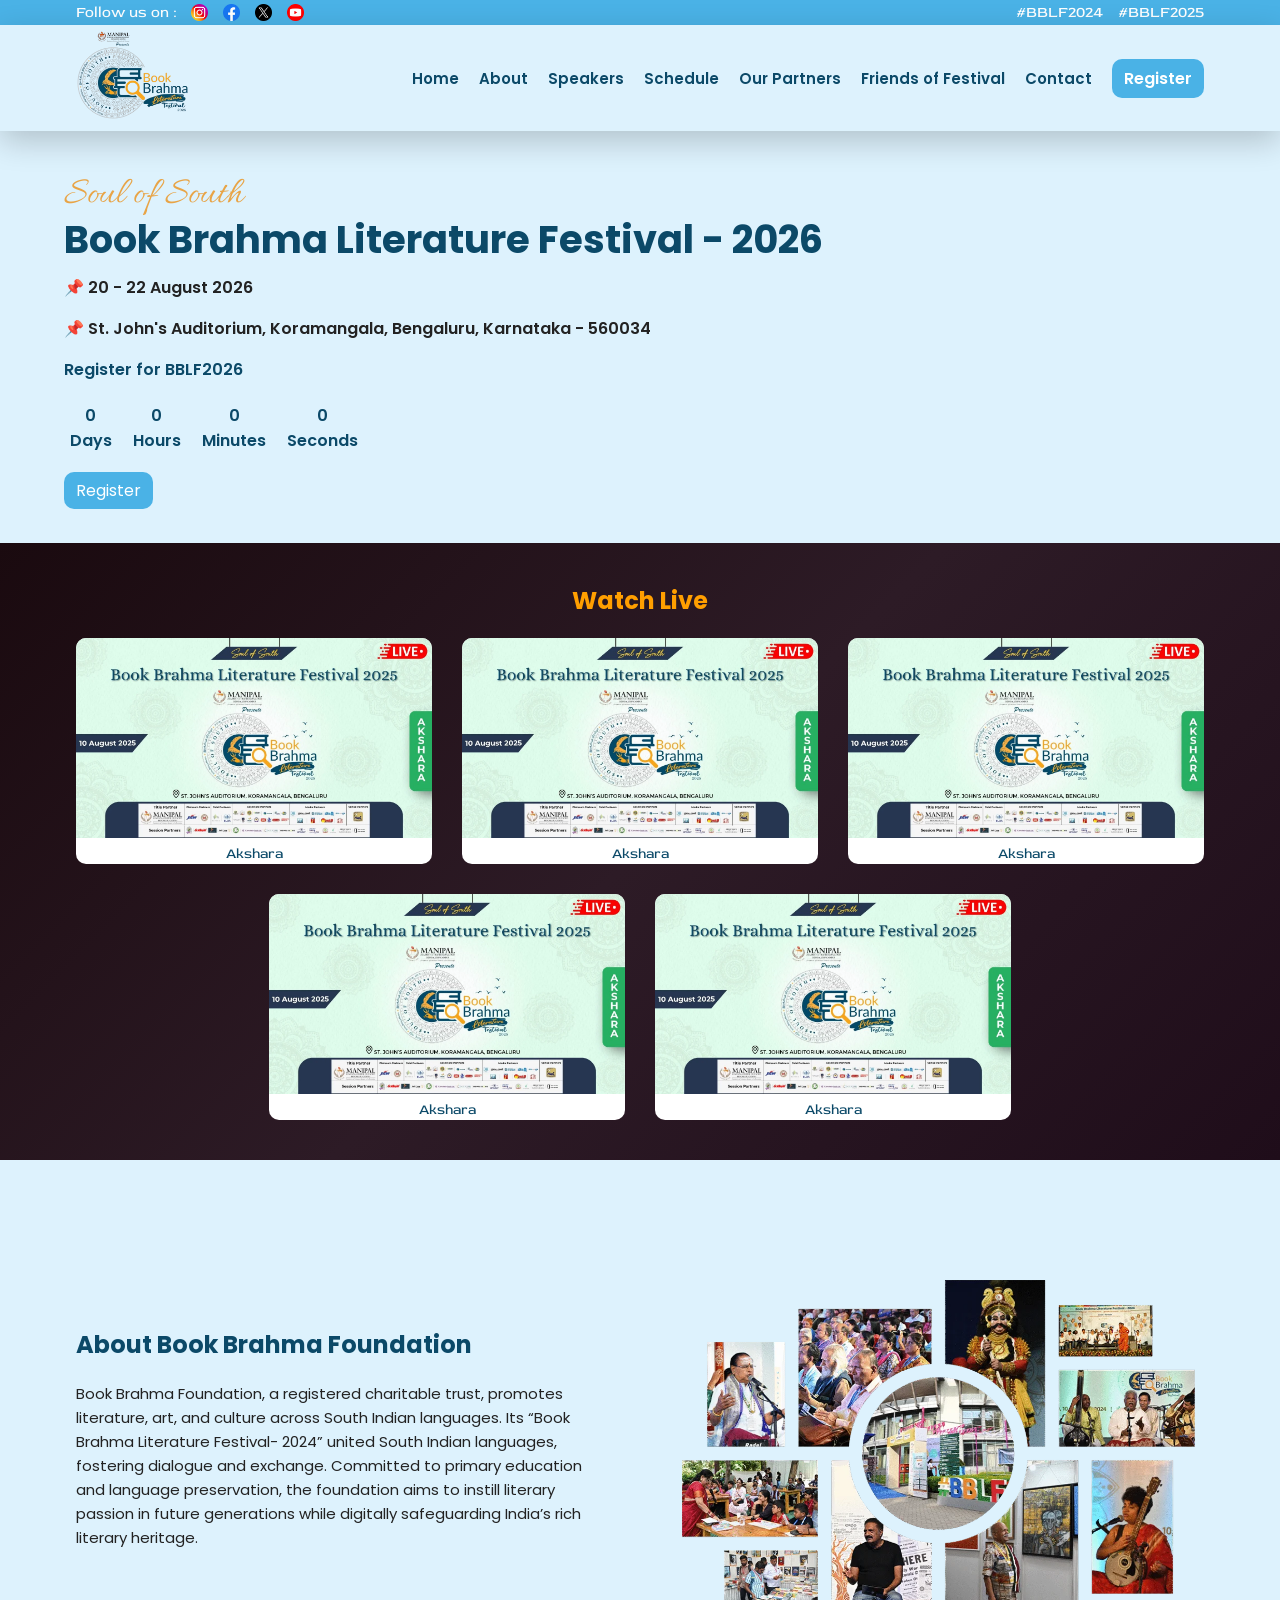
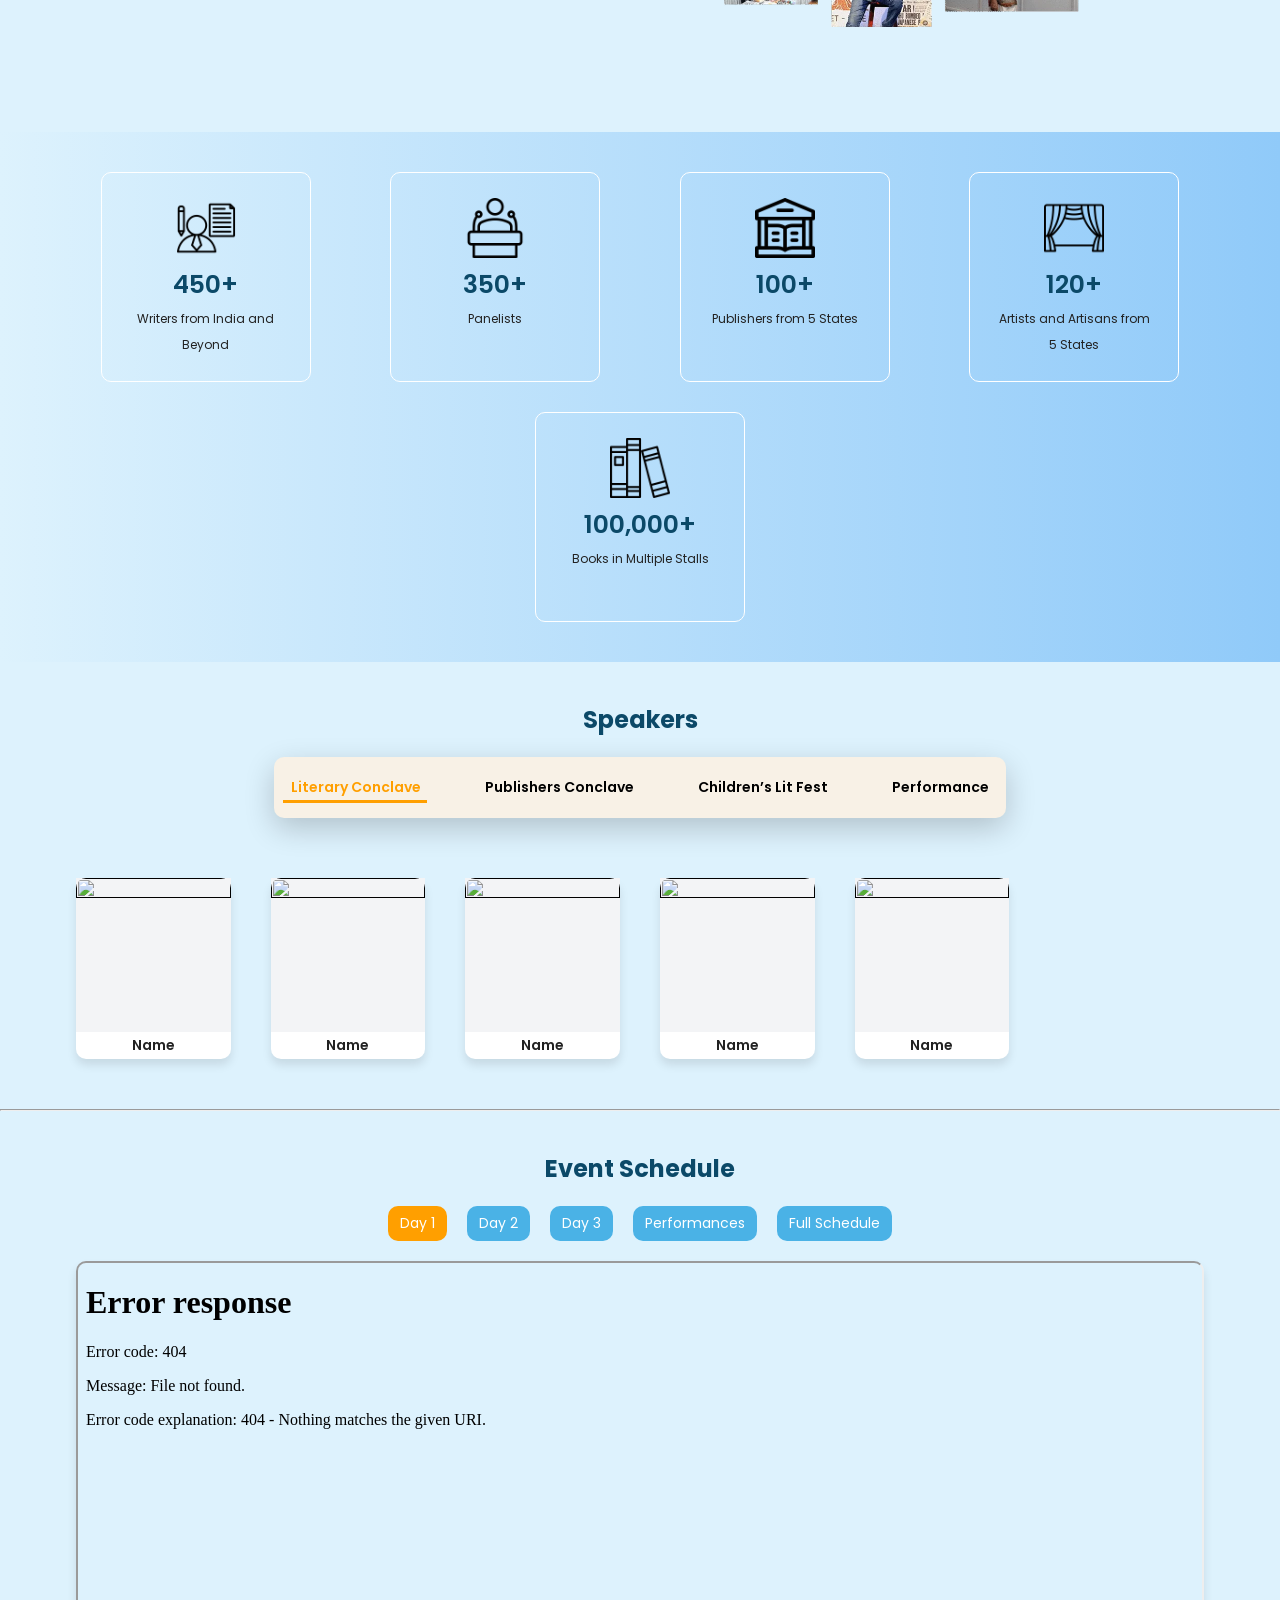
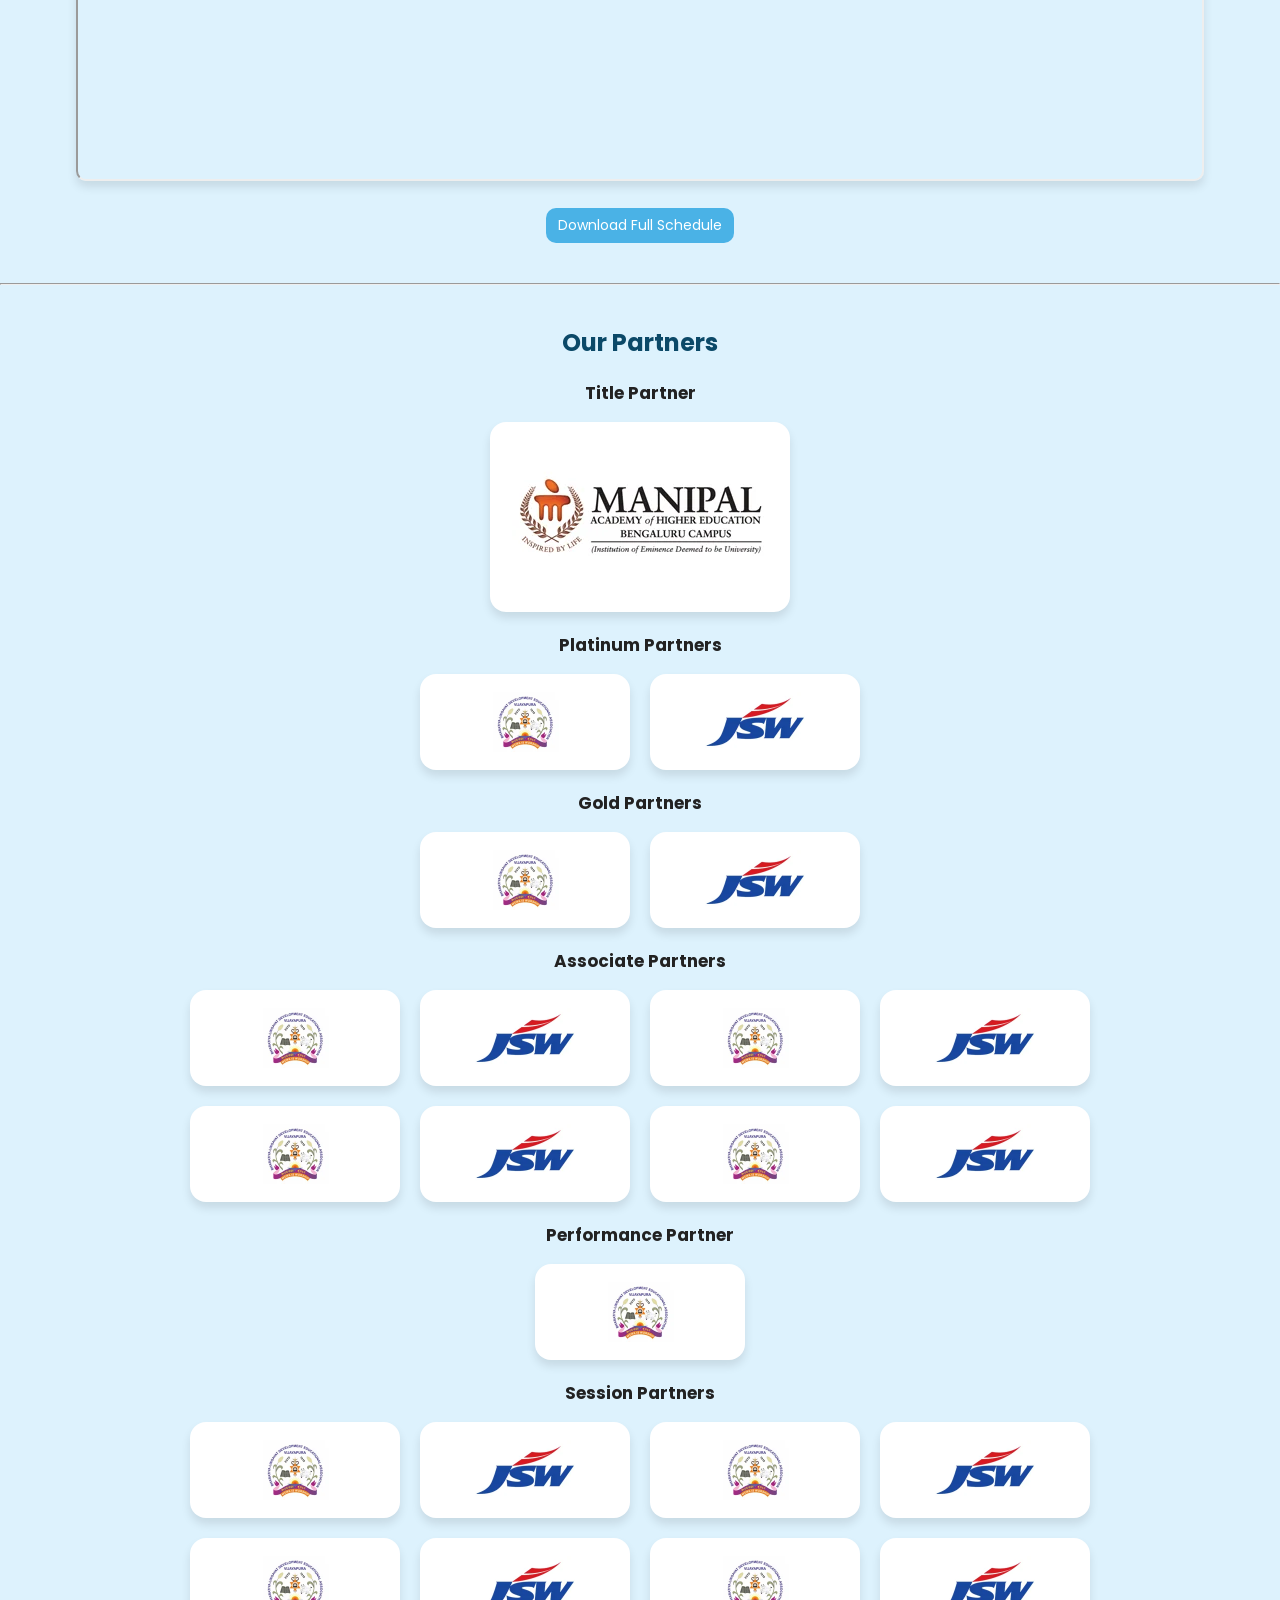
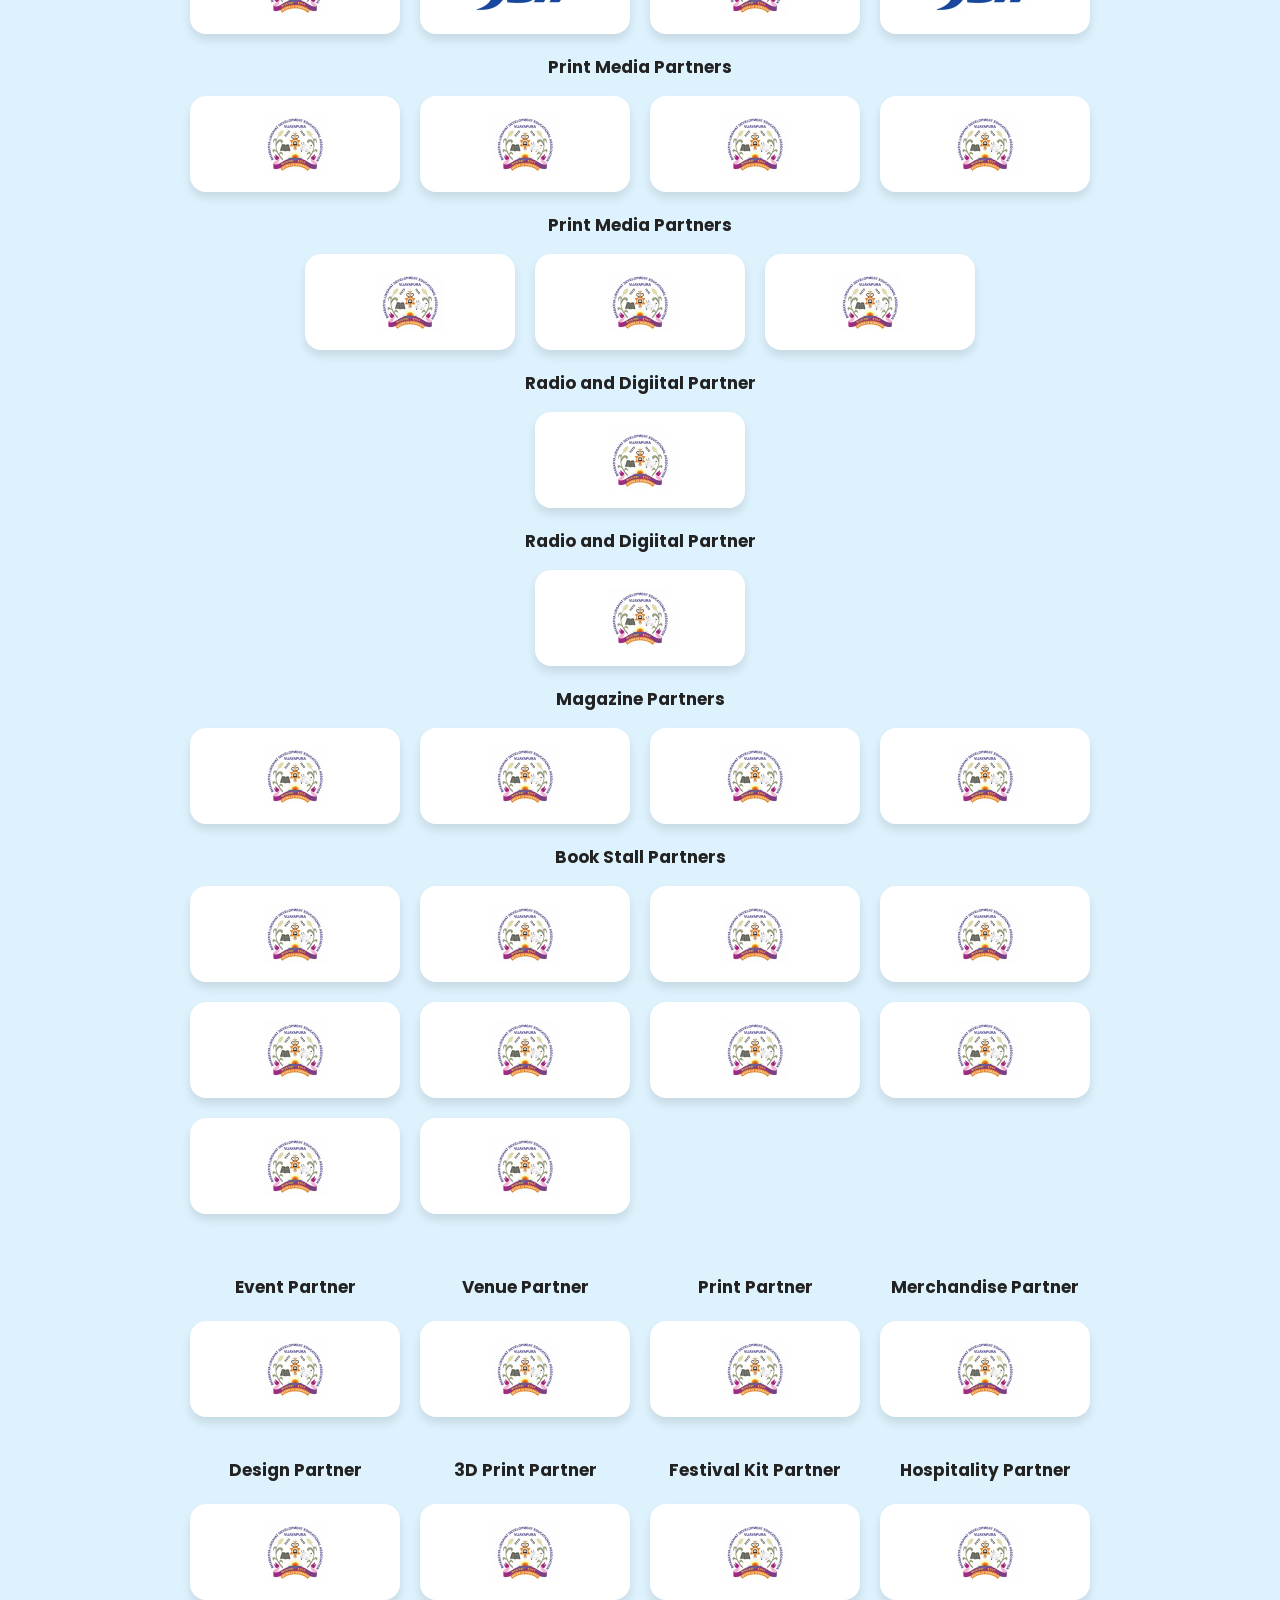
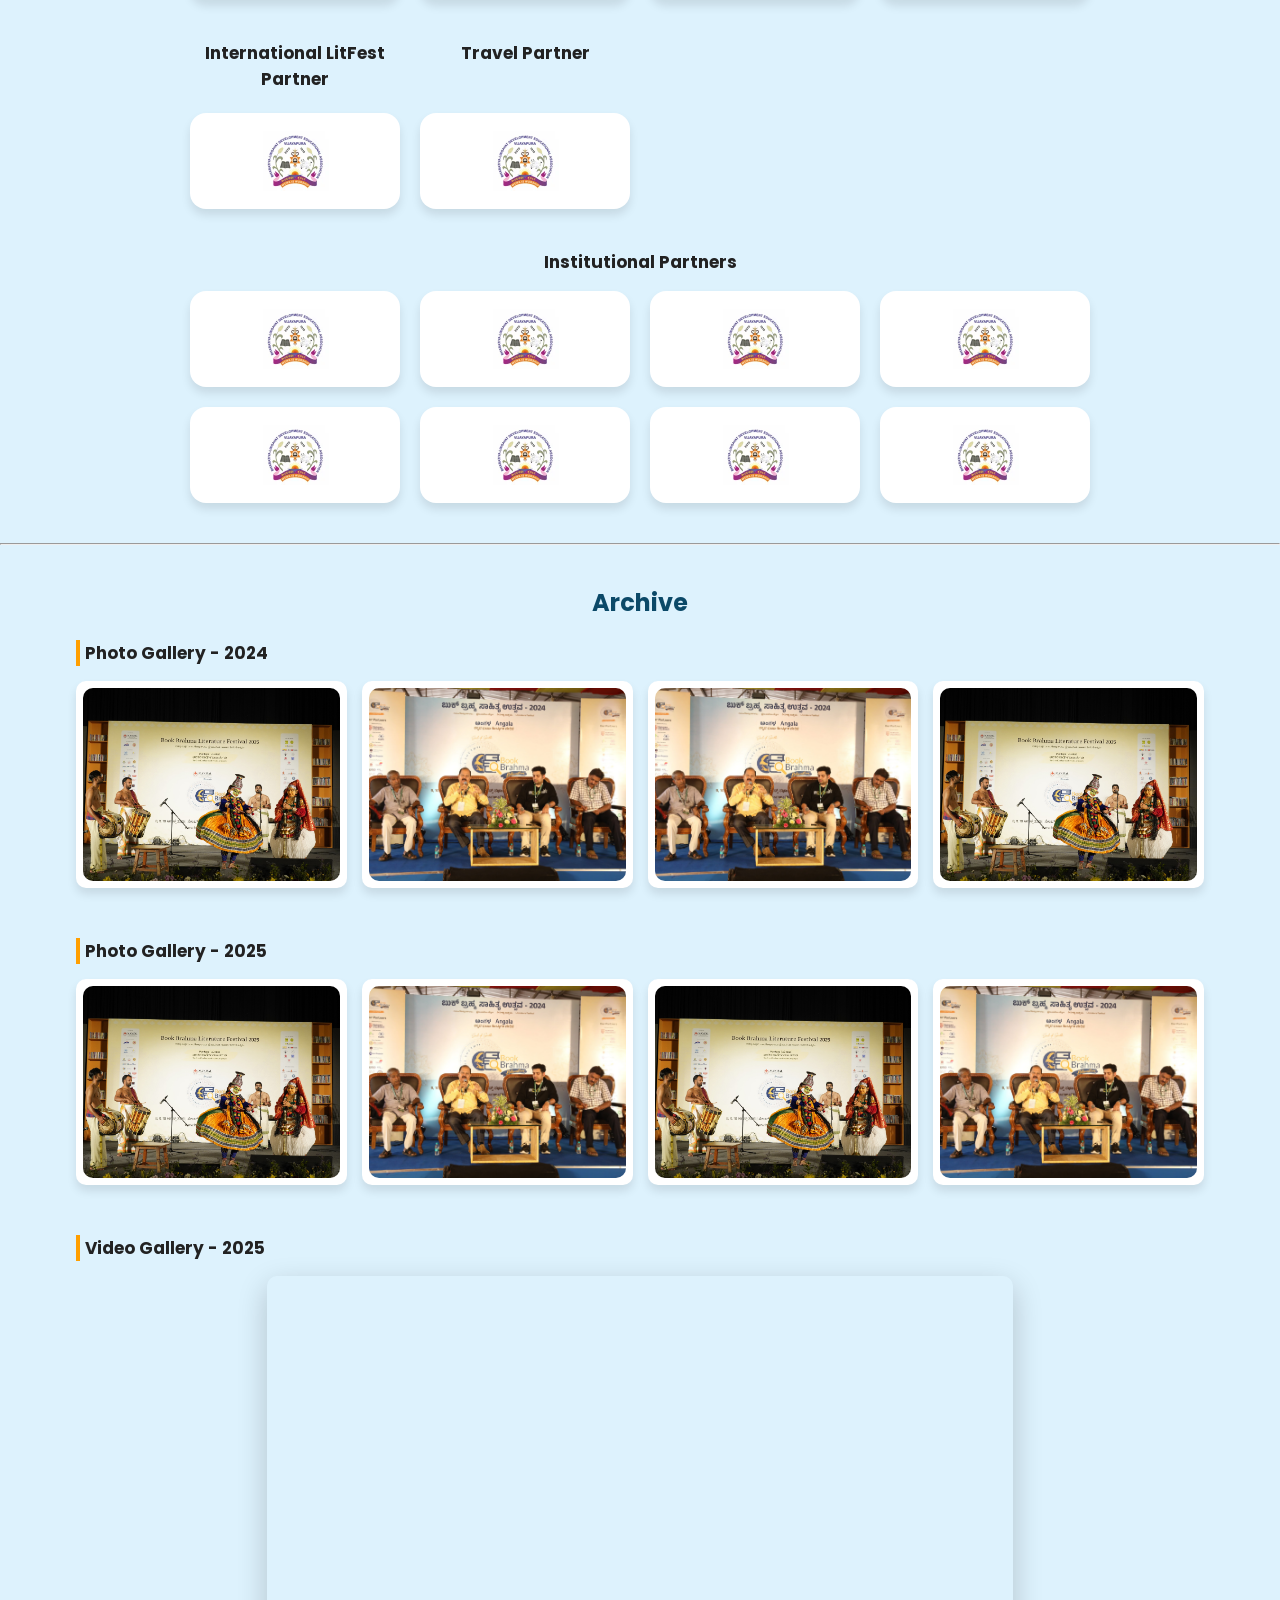
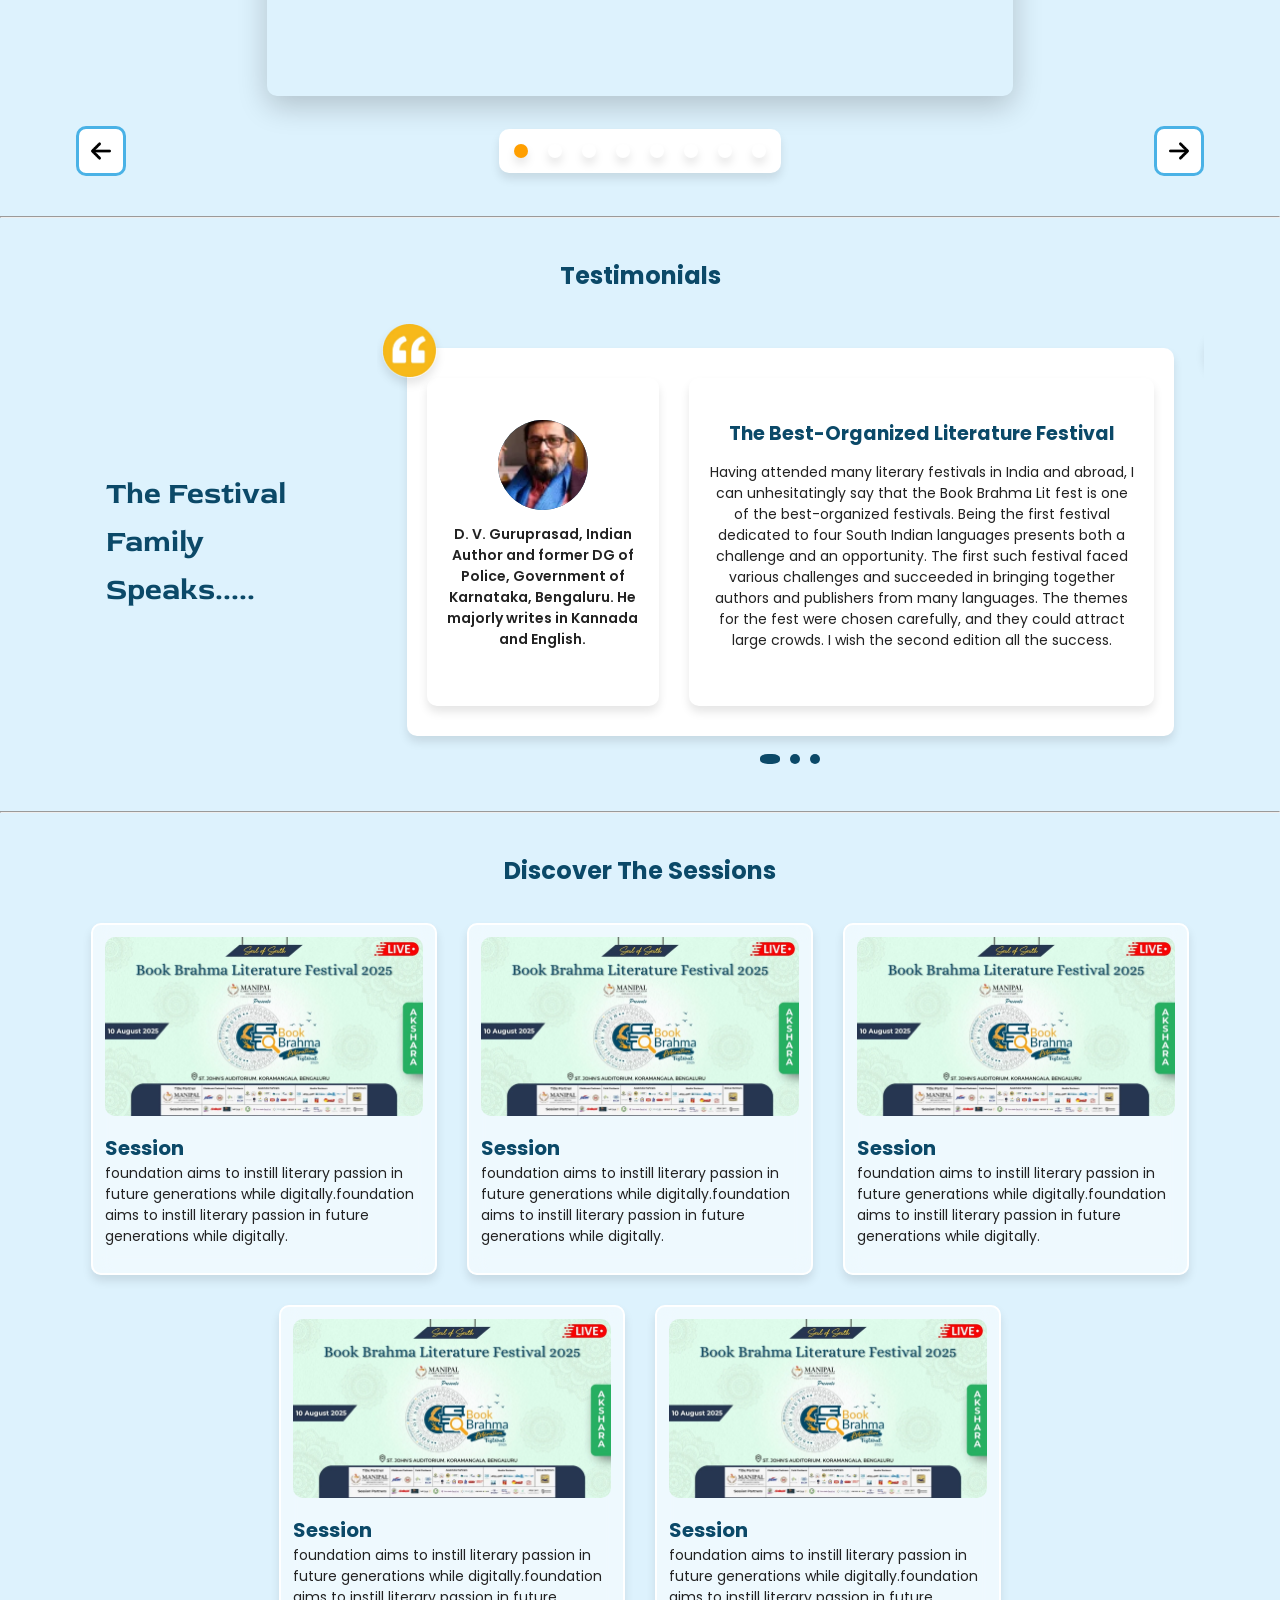
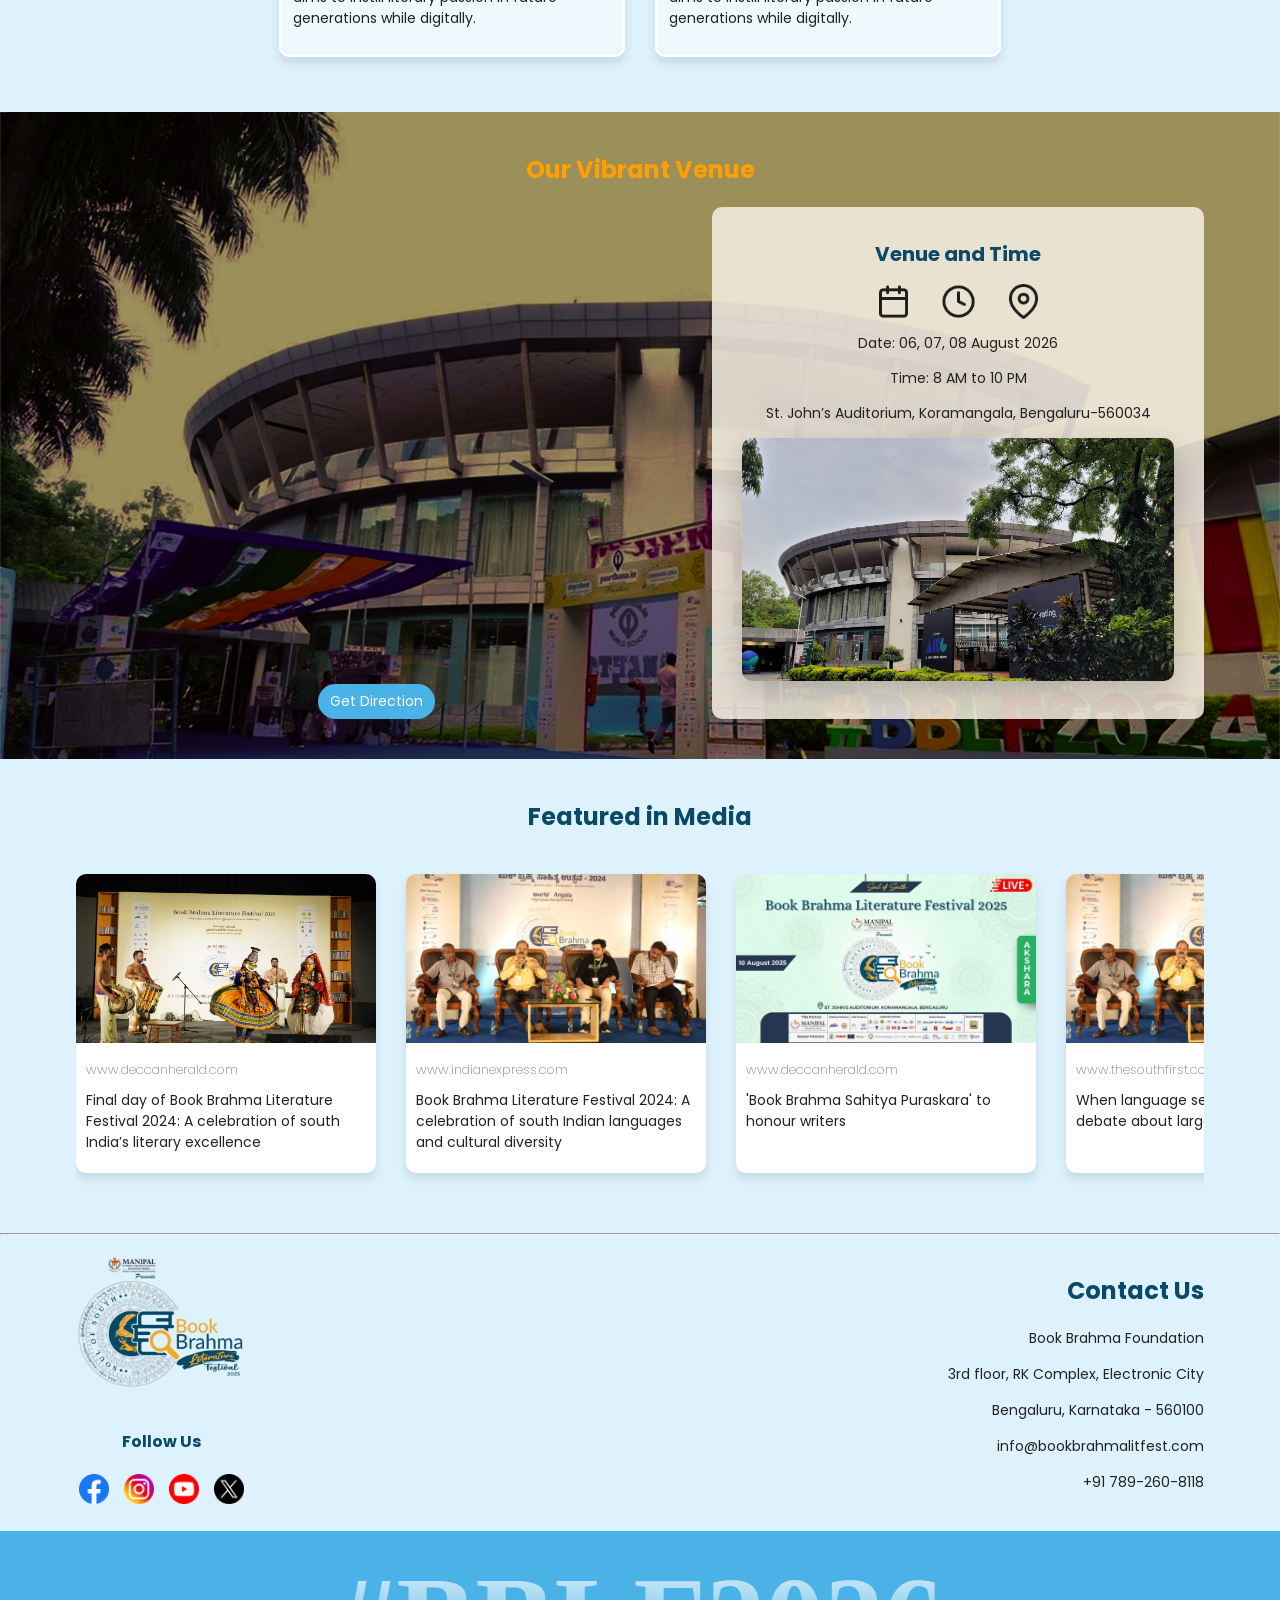
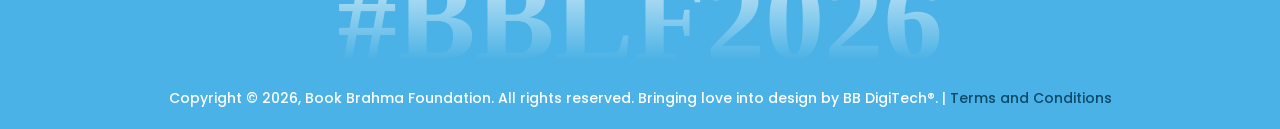
==== commit e68febd7: "changed grid layout of photo gallery and changed date" ====
--- a/index.html
+++ b/index.html
@@ -90,7 +90,7 @@
             <div class="hero-text">
                 <h1 class="hero-tag">Soul of South</h1>
                 <h1 class="hero-main">Book Brahma Literature Festival - 2026</h1>
-                <h2 class="date-badge">📌 06-08 August 2026</h2>
+                <h2 class="date-badge">📌 20 - 22 August 2026</h2>
                 <div class="date-badge">
                     <p>📌 St. John's Auditorium, Koramangala, Bengaluru, Karnataka - 560034</p>
                 </div>
@@ -1238,7 +1238,7 @@
             <div class="contact-details">
                 <h2>Contact Us</h2>
                 <p>Book Brahma Foundation</p>
-                <a href="" target="_blank" class="bb-address">3rd floor, RK Complex, Electronic City,</a>
+                <a href="" target="_blank" class="bb-address">3rd floor, RK Complex, Electronic City</a>
                 <a href="" target="_blank" class="bb-address">Bengaluru, Karnataka - 560100</a>
                 <a class="bb-mail" href="mailto:info@bookbrahmalitfest.com"
                     target="_blank">info@bookbrahmalitfest.com</a>
@@ -1246,8 +1246,6 @@
             </div>
         </div>
     </section>
-
-    
 
     <!-- footer for the page -->
     <footer>
@@ -1255,9 +1253,12 @@
             <div class="footer-hashtag-container">
                 <h1 class="footer-hashtag">#BBLF2026</h1>
             </div>
-            <p>Copyright © 2026, Book Brahma Foundation. All rights reserved. Bringing love into design by BB DigiTech®. |
-                <a href="/terms-and-conditions/" target="_blank">Terms and Conditions</a></p>
-        </div>
+            <p>Copyright © 2026, Book Brahma Foundation. All rights reserved. Bringing love into design by BB DigiTech®.
+                |
+                <a href="/terms-and-conditions/" target="_blank">Terms and Conditions</a>
+            </p>
+        </div>
+
     </footer>
 
     <script src="/js/index.js"></script>
--- a/css/style.css
+++ b/css/style.css
@@ -3,23 +3,19 @@
 :root {
     --font-main: "Poppins", serif;
     --font-alt: "Red Rose", serif;
-
     --scroll-padding: 10px;
-    /*default*/
-
     --color-primary: #DDF2FD;
     --color-alt: #4AB2E6;
     --color-alt2: #F8F1E6D9;
     --font-ink-main: #0B4968;
     --font-ink-alt: #FF9F00;
     --font-ink-head: #222222;
-
     --border-radius: 10px;
     --shadow: 0 10px 30px rgba(0, 0, 0, .2);
     --shadow-2: 0 6px 10px rgba(0, 0, 0, 0.1);
-
     --transition: all 0.4s cubic-bezier(0.4, 0, 0.2, 1);
 }
+
 
 * {
     box-sizing: border-box;
@@ -80,8 +76,6 @@
     background-color: var(--font-ink-alt);
     color: var(--font-ink-main);
 }
-
-
 
 hr {
     margin: 0;
@@ -975,6 +969,14 @@
     justify-content: center;
     align-items: center;
     box-shadow: var(--shadow-2);
+    transition: var(--transition);
+    border: 2px solid transparent;
+    transition: all 0.3s ease;
+}
+
+.partners-card:hover {
+    transform: translateY(-2px);
+    border: 2px solid var(--font-ink-alt);
 }
 
 /*for the partner card available in special grid */
@@ -1017,6 +1019,7 @@
     .grid-title-partner,
     .grid-special {
         grid-template-columns: 250px !important;
+
     }
 
     .grid-special {
@@ -1061,18 +1064,31 @@
     color: var(--font-ink-head);
     text-align: center;
     margin: 0 0 15px;
+    text-align: start;
+    width: 100%;
+    border-left: 4px solid var(--font-ink-alt);
+    padding-left: 5px;
+}
+
+.gallery h3 {
+    text-align: start;
+    width: 100%;
+    border-left: 4px solid var(--font-ink-alt);
+    padding-left: 5px;
 }
 
 .photo-galary {
-    display: grid;
-    grid-template-columns: 1fr 1fr;
-    justify-content: center;
-    gap: 100px;
+    display: flex;
+    flex-direction: column;
+    justify-content: center;
+    align-items: center;
+    width: 100%;
+    gap: 50px;
 }
 
 .archive-grid {
     display: grid;
-    grid-template-columns: 1fr 1fr;
+    grid-template-columns: 1fr 1fr 1fr 1fr;
     gap: 15px;
 }
 
@@ -1099,13 +1115,18 @@
 
 /* force to 1 colums in smaller width */
 @media (max-width : 1000px) {
-    .photo-galary {
-        grid-template-columns: 1fr;
-        gap: 30px;
+    .archive-grid {
+        grid-template-columns: 1fr 1fr 1fr;
     }
 
     .photo-card img {
         max-height: 250px;
+    }
+}
+
+@media (max-width : 750px) {
+    .archive-grid {
+        grid-template-columns: 1fr 1fr;
     }
 }
 
@@ -1530,6 +1551,8 @@
     .session-card {
         grid-column: span 2;
         /* Each card spans 2 columns */
+        padding: 6px;
+
     }
 
     /* Reset 3-column rules */
@@ -1935,7 +1958,7 @@
         gap: 60px;
     }
 
-    footer p{
+    footer p {
         font-size: 12px;
     }
 
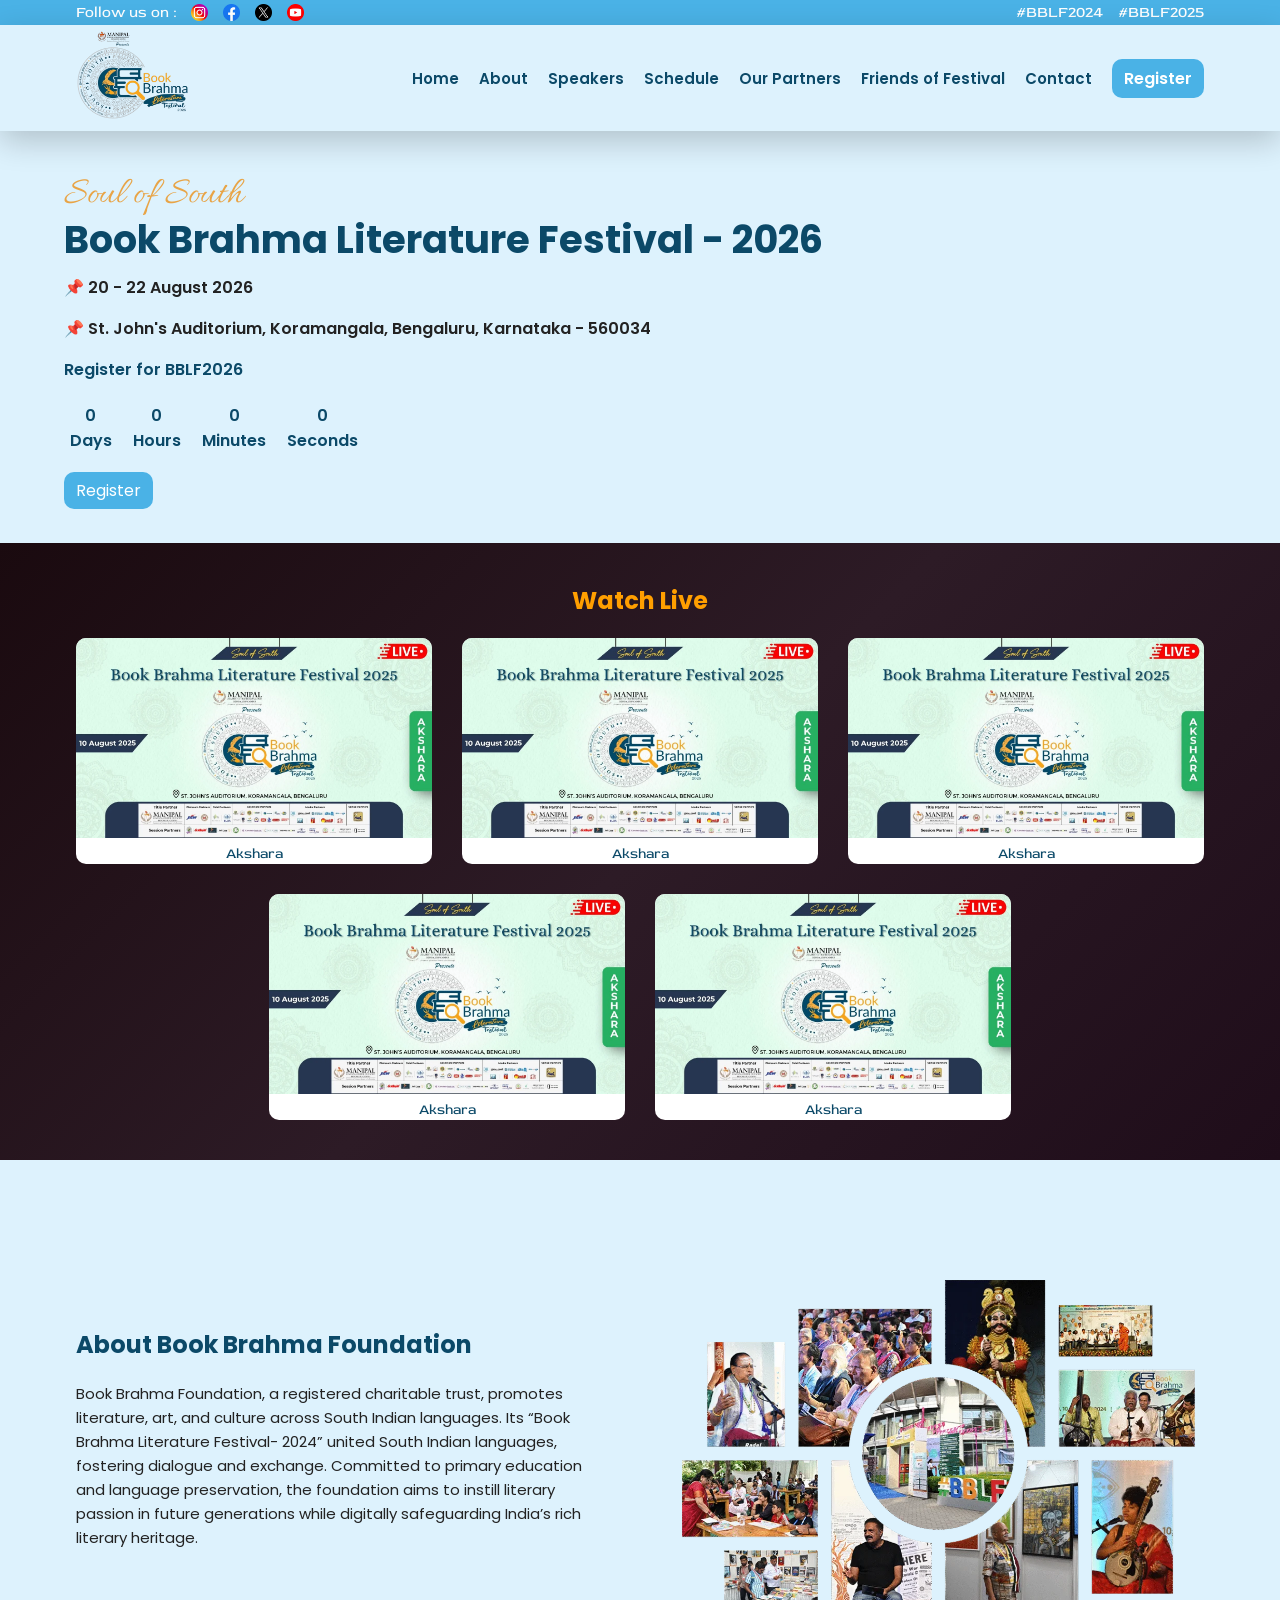
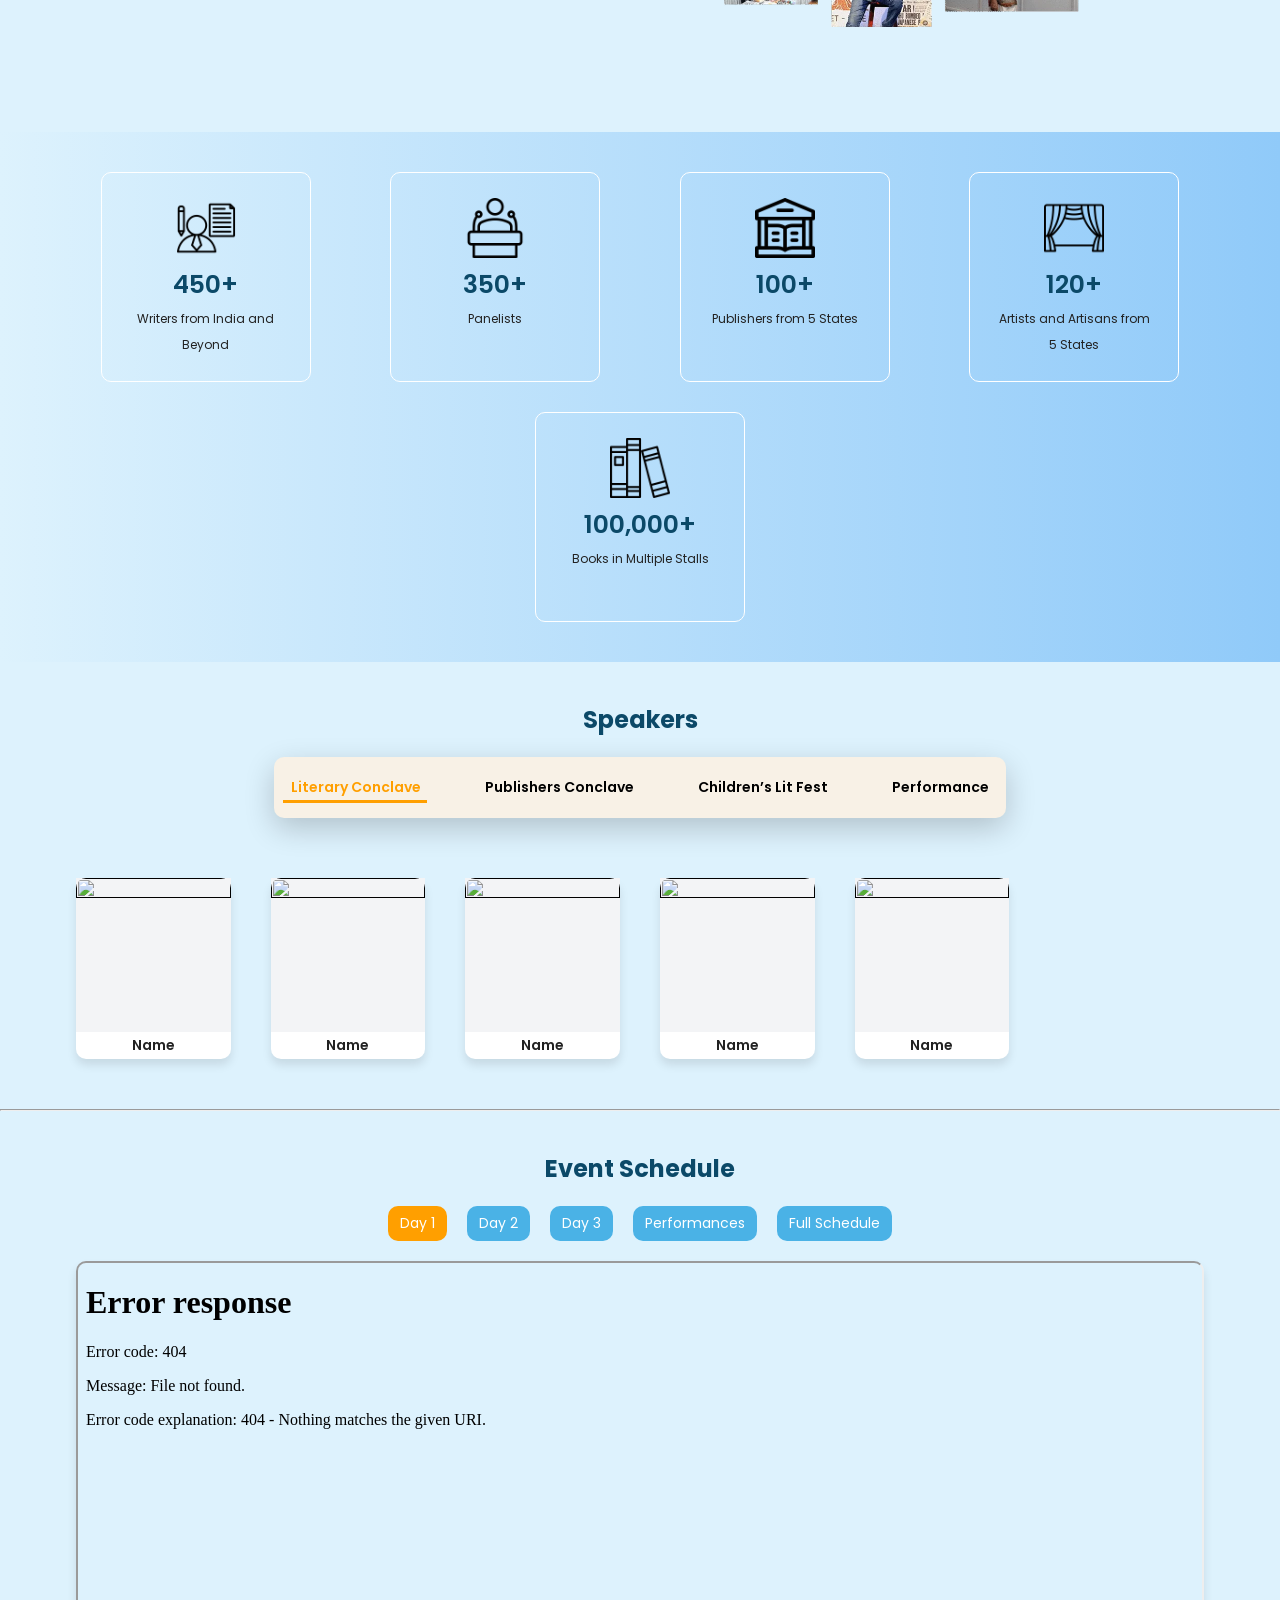
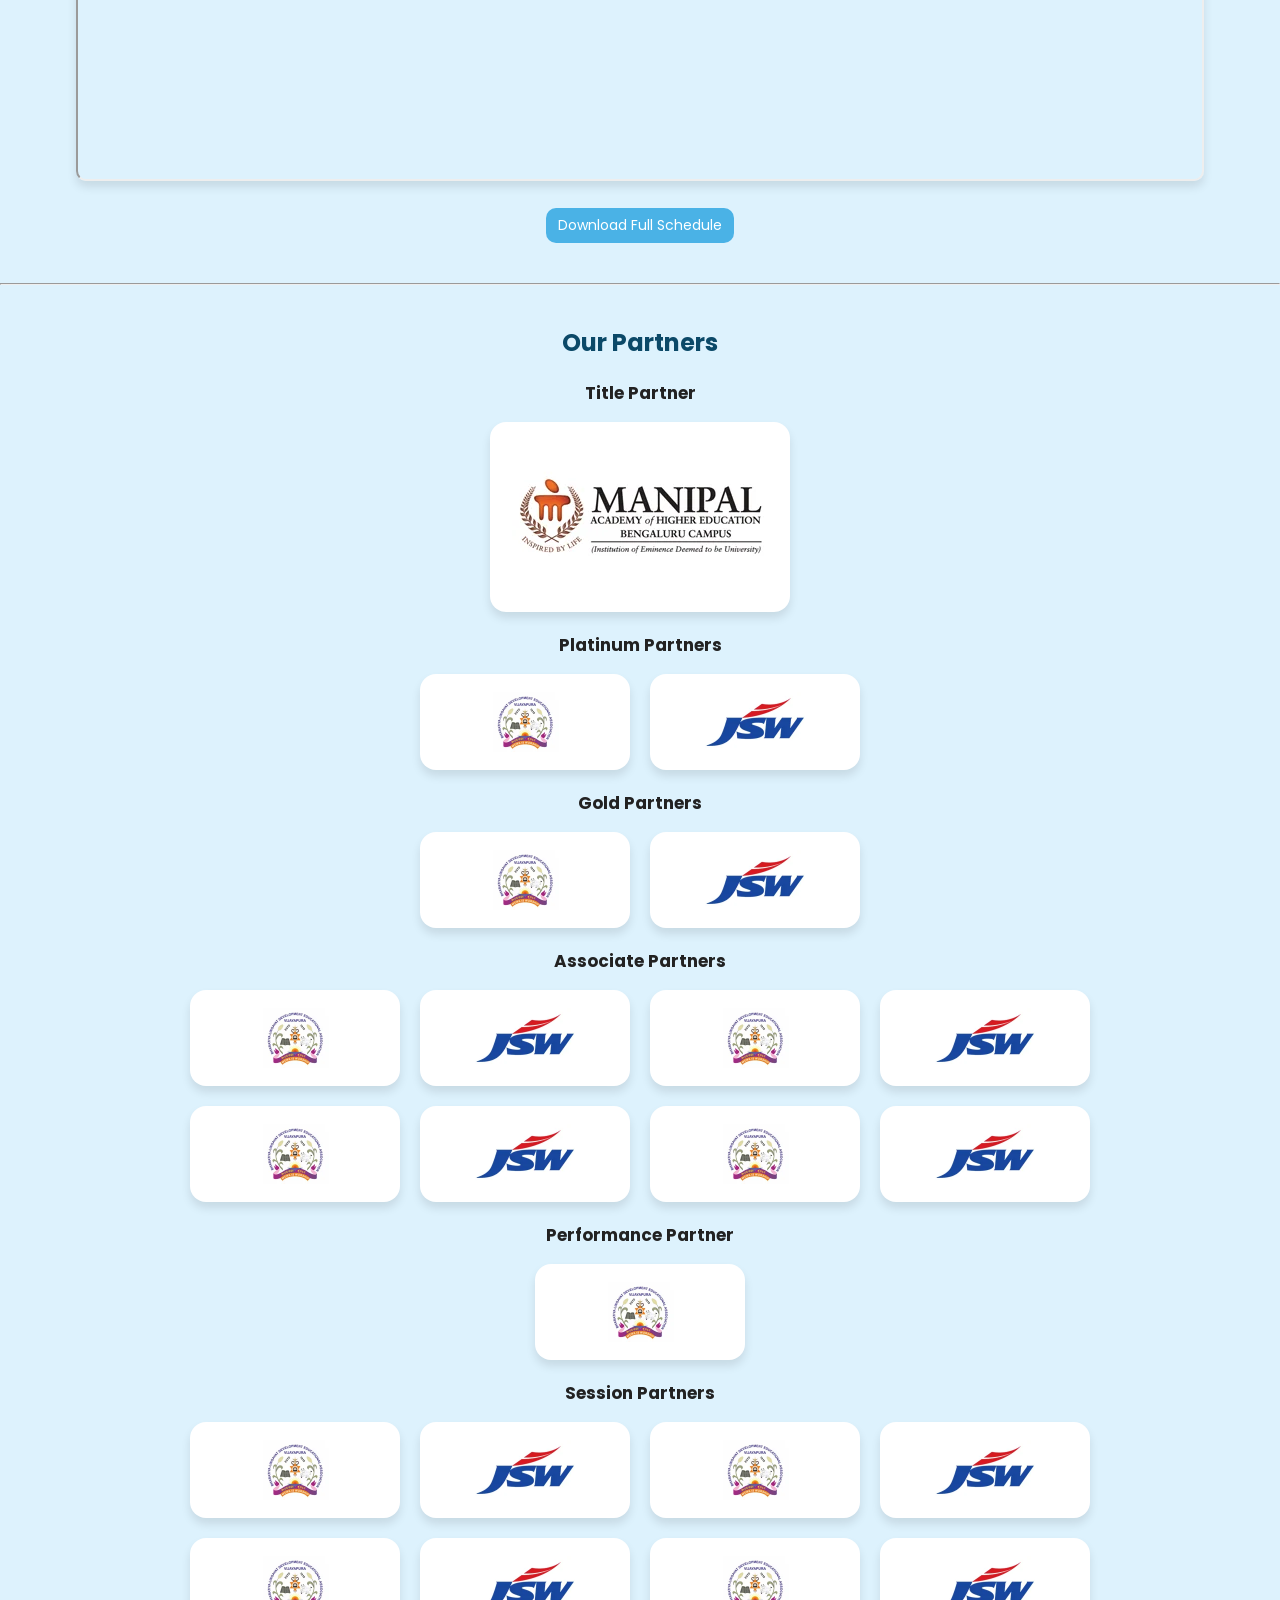
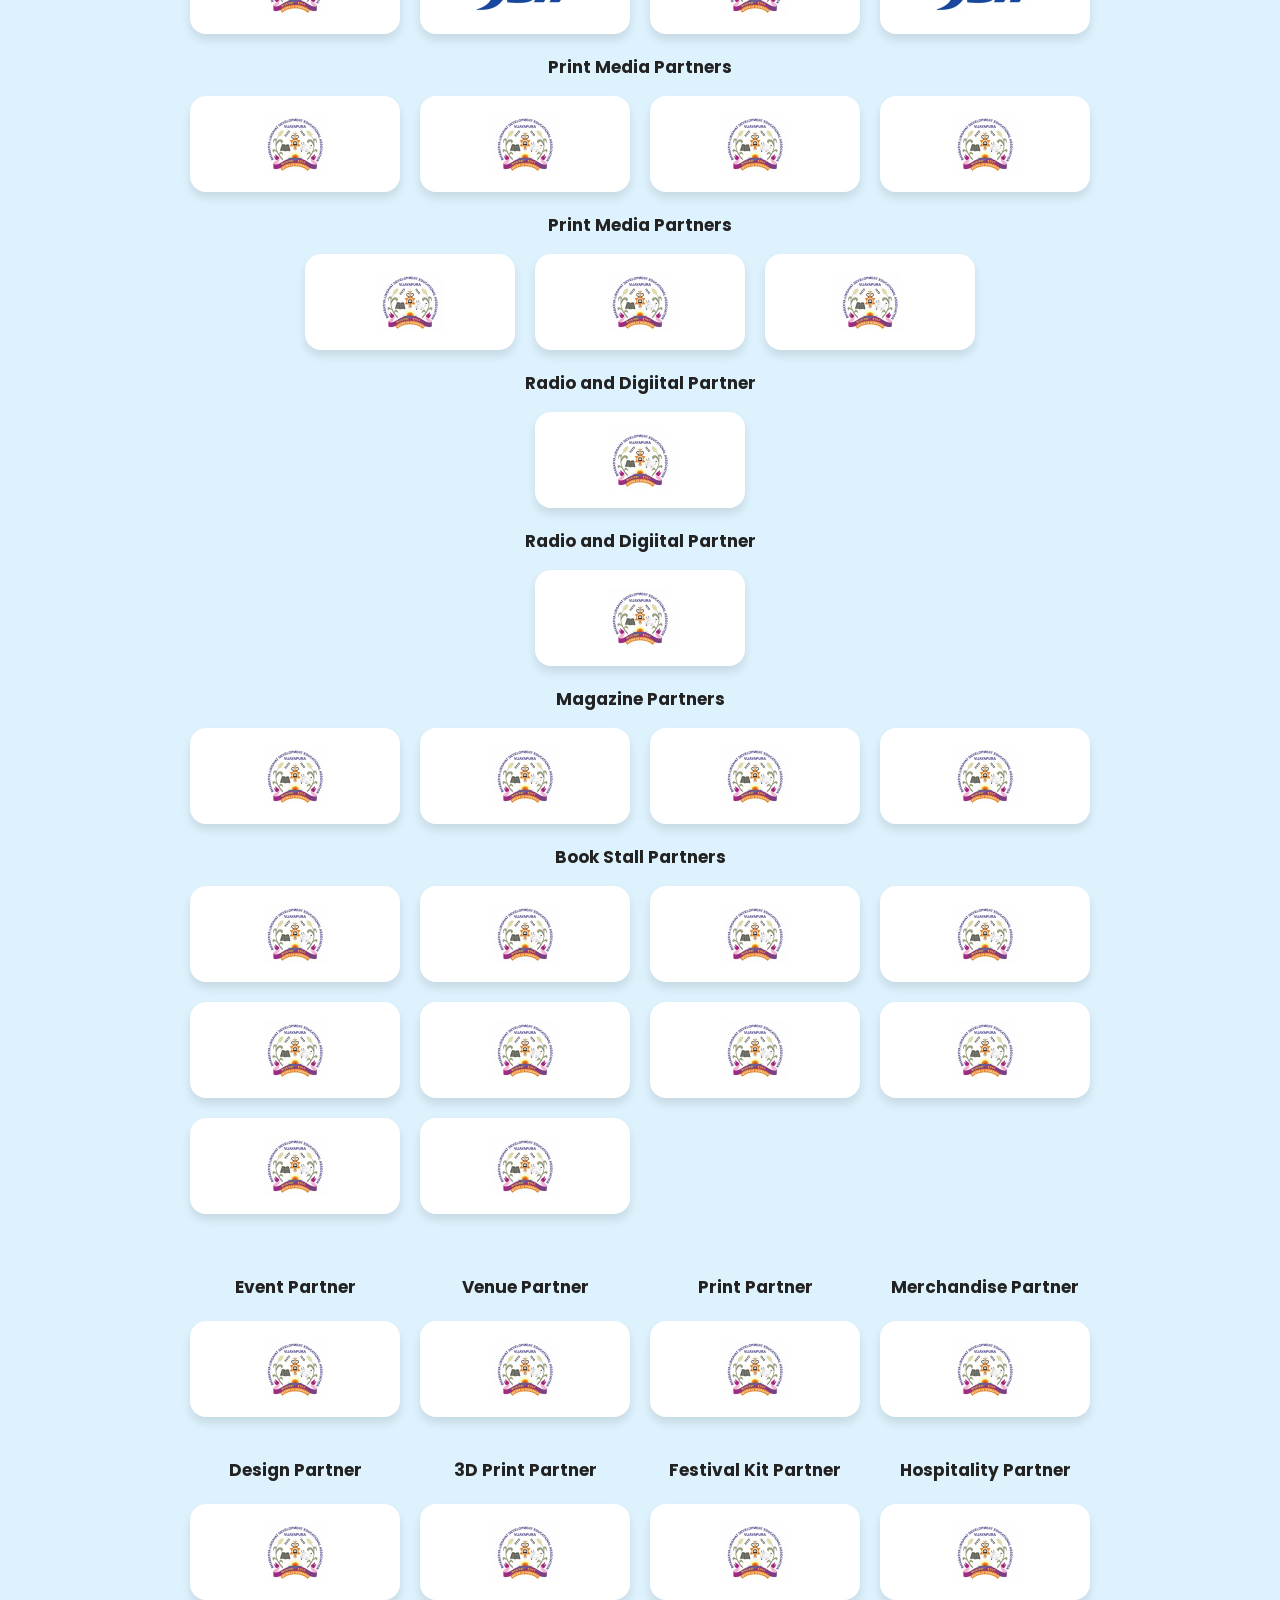
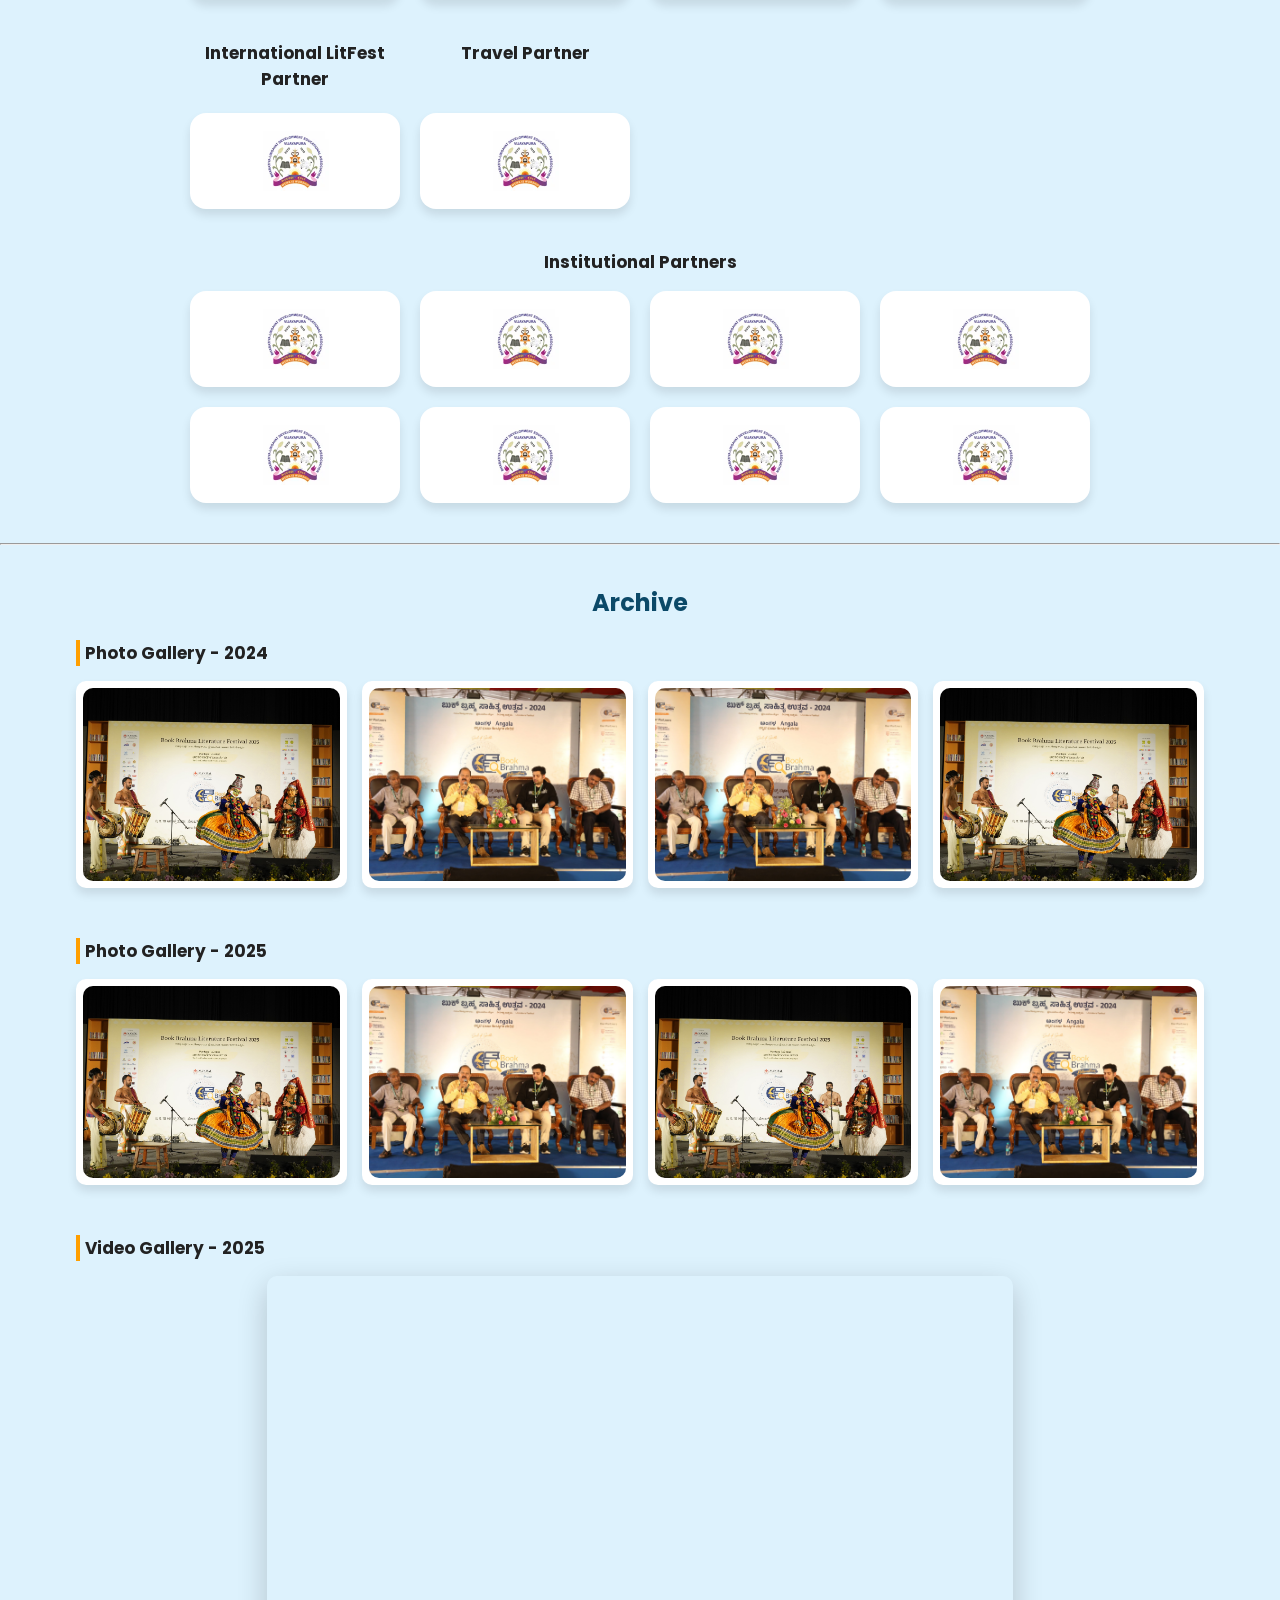
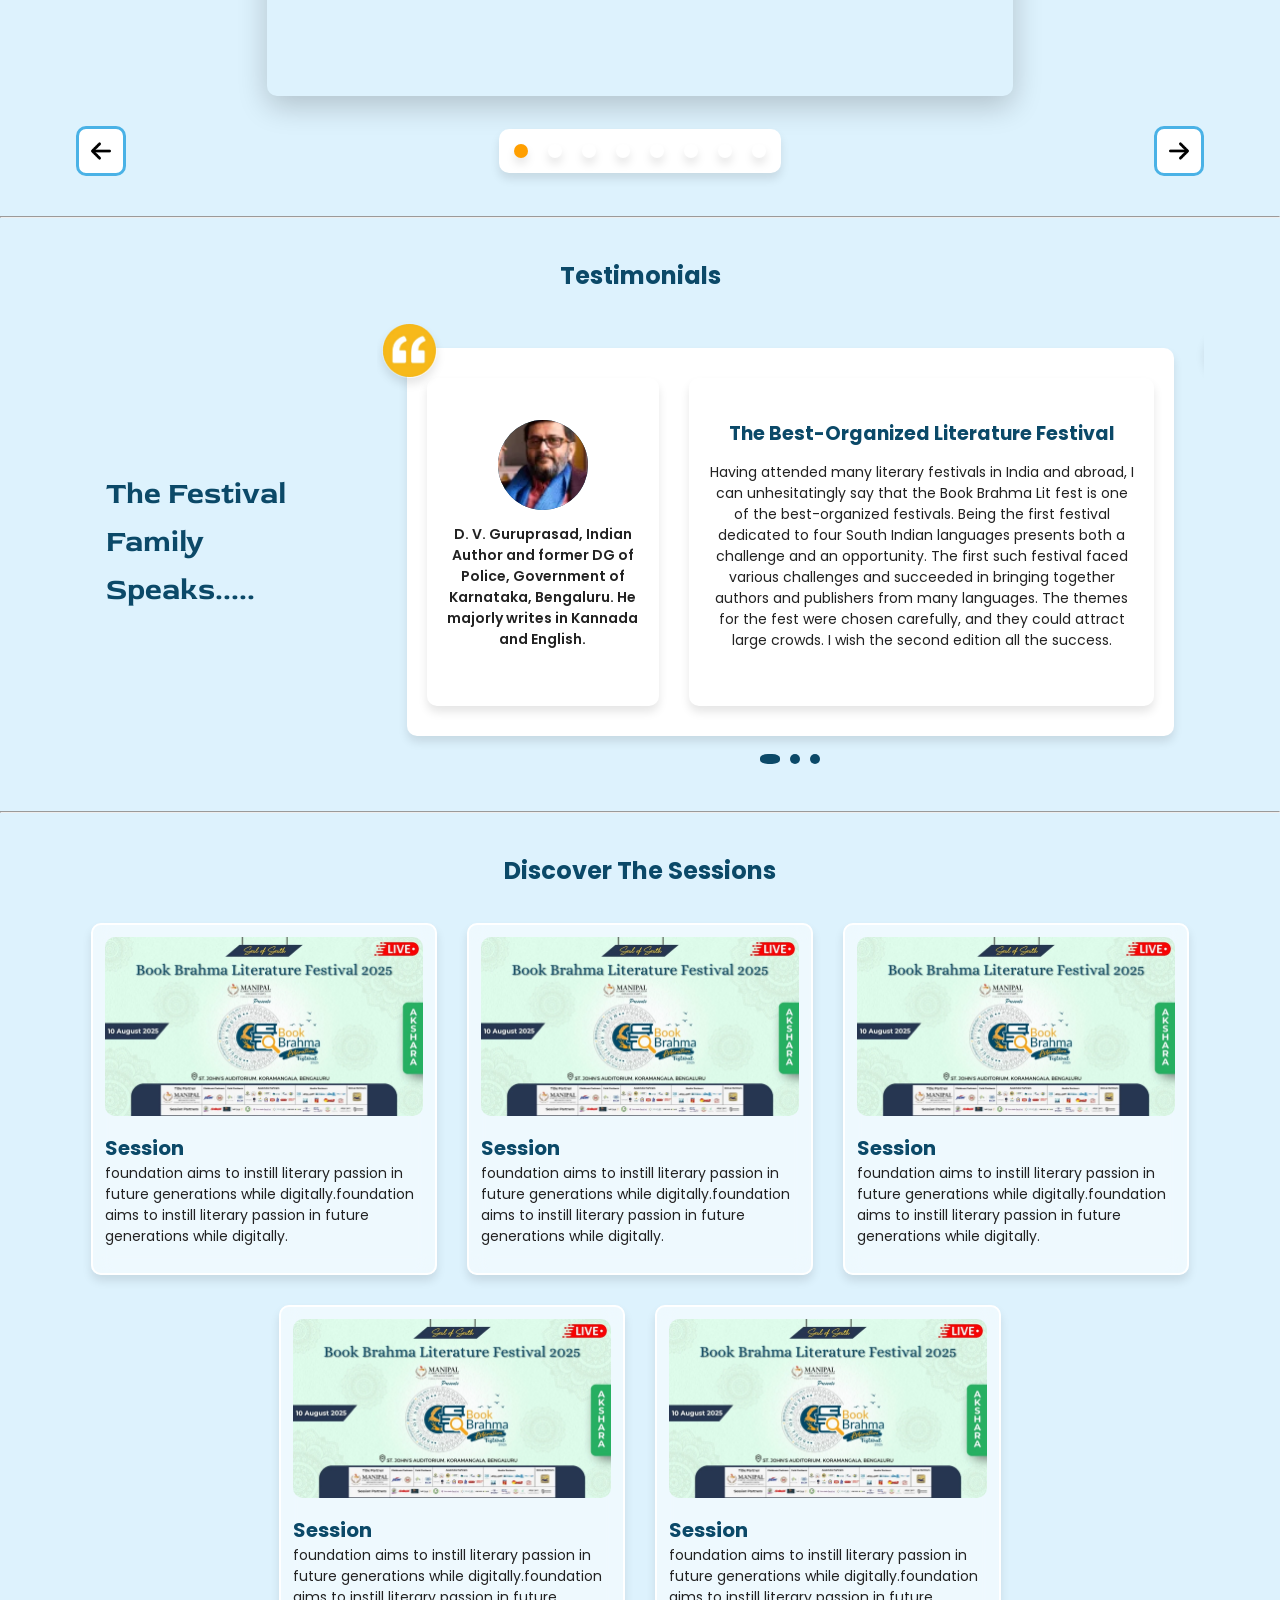
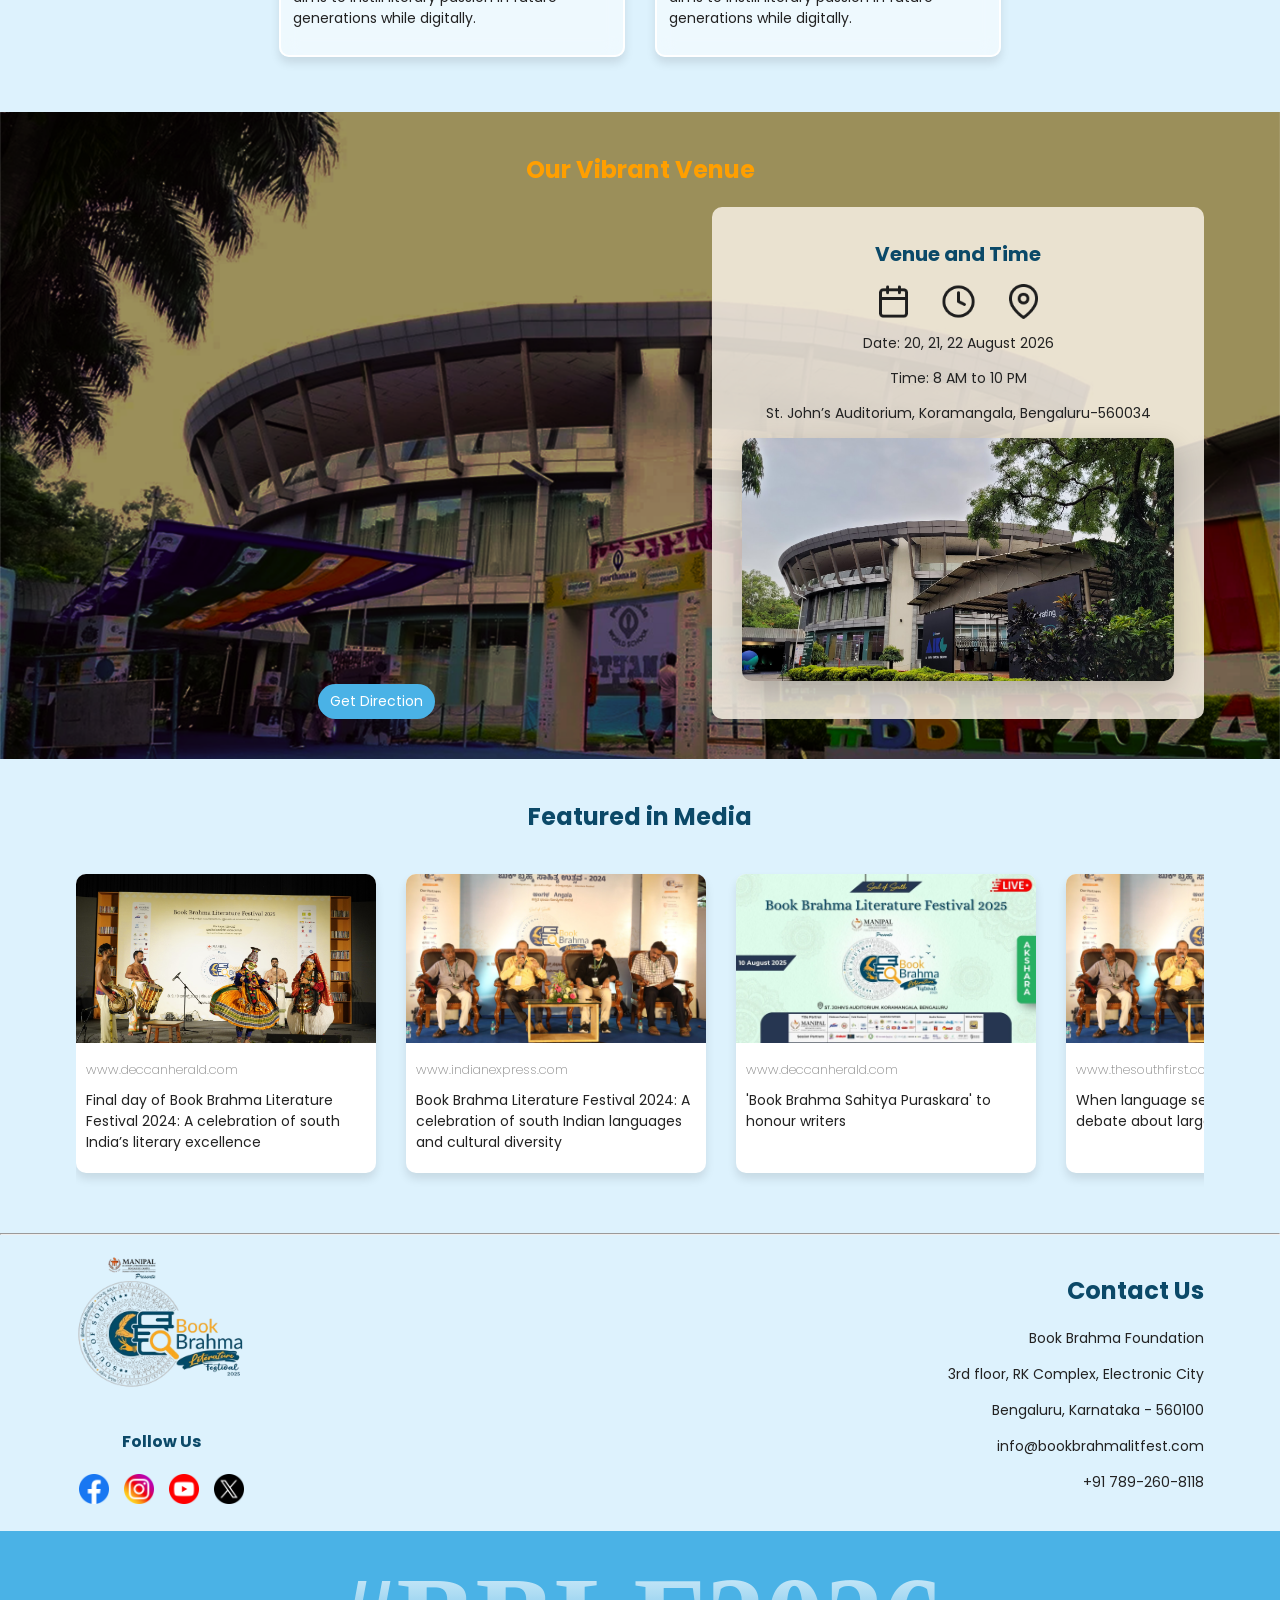
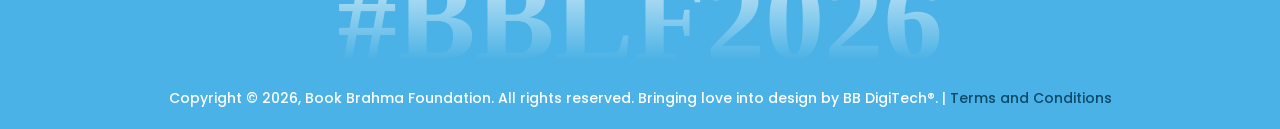
==== commit a6b15514: "changed the event date in venue section" ====
--- a/index.html
+++ b/index.html
@@ -1136,7 +1136,7 @@
                         <img src="/assets/icons/Map pin.png" alt="Map">
                     </div>
                     <div class="venue-text">
-                        <p>Date: 06, 07, 08 August 2026</p>
+                        <p>Date: 20, 21, 22 August 2026</p>
                         <p>Time: 8 AM to 10 PM</p>
                         <p>St. John’s Auditorium, Koramangala, Bengaluru-560034</p>
                     </div>
--- a/css/style.css
+++ b/css/style.css
@@ -821,11 +821,11 @@
 .performance-des p {
     font-size: 14px;
     margin: 0 0px 5px;
-    line-height: 1.6;
+    /* line-height: 1; */
 }
 
 .performance-des h2 {
-    margin: 0 0 10px;
+    margin: 0 0 10px !important;
     font-size: 20px;
 }
 
@@ -2033,6 +2033,7 @@
 
     .performance-des h2 {
         font-size: 16px;
+        margin: 0 0 10px !important;
     }
 
     .performance-des p {
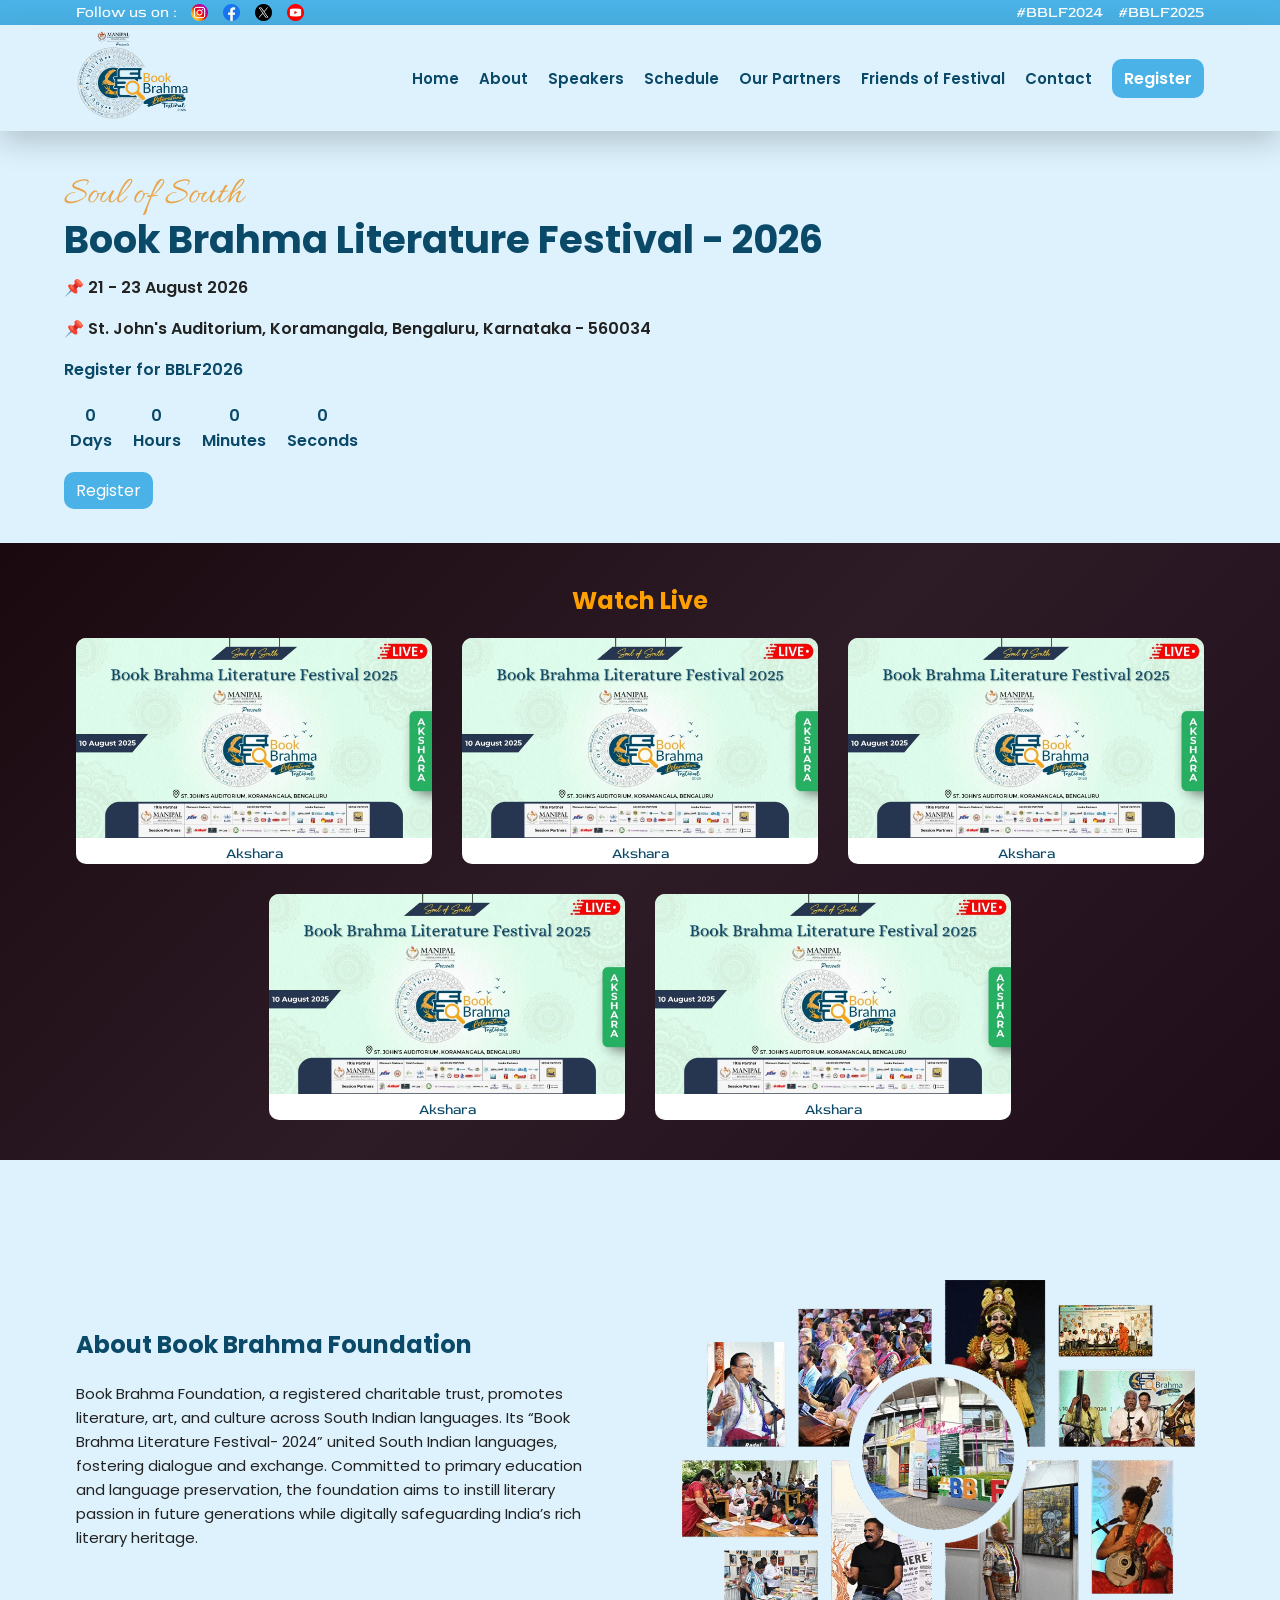
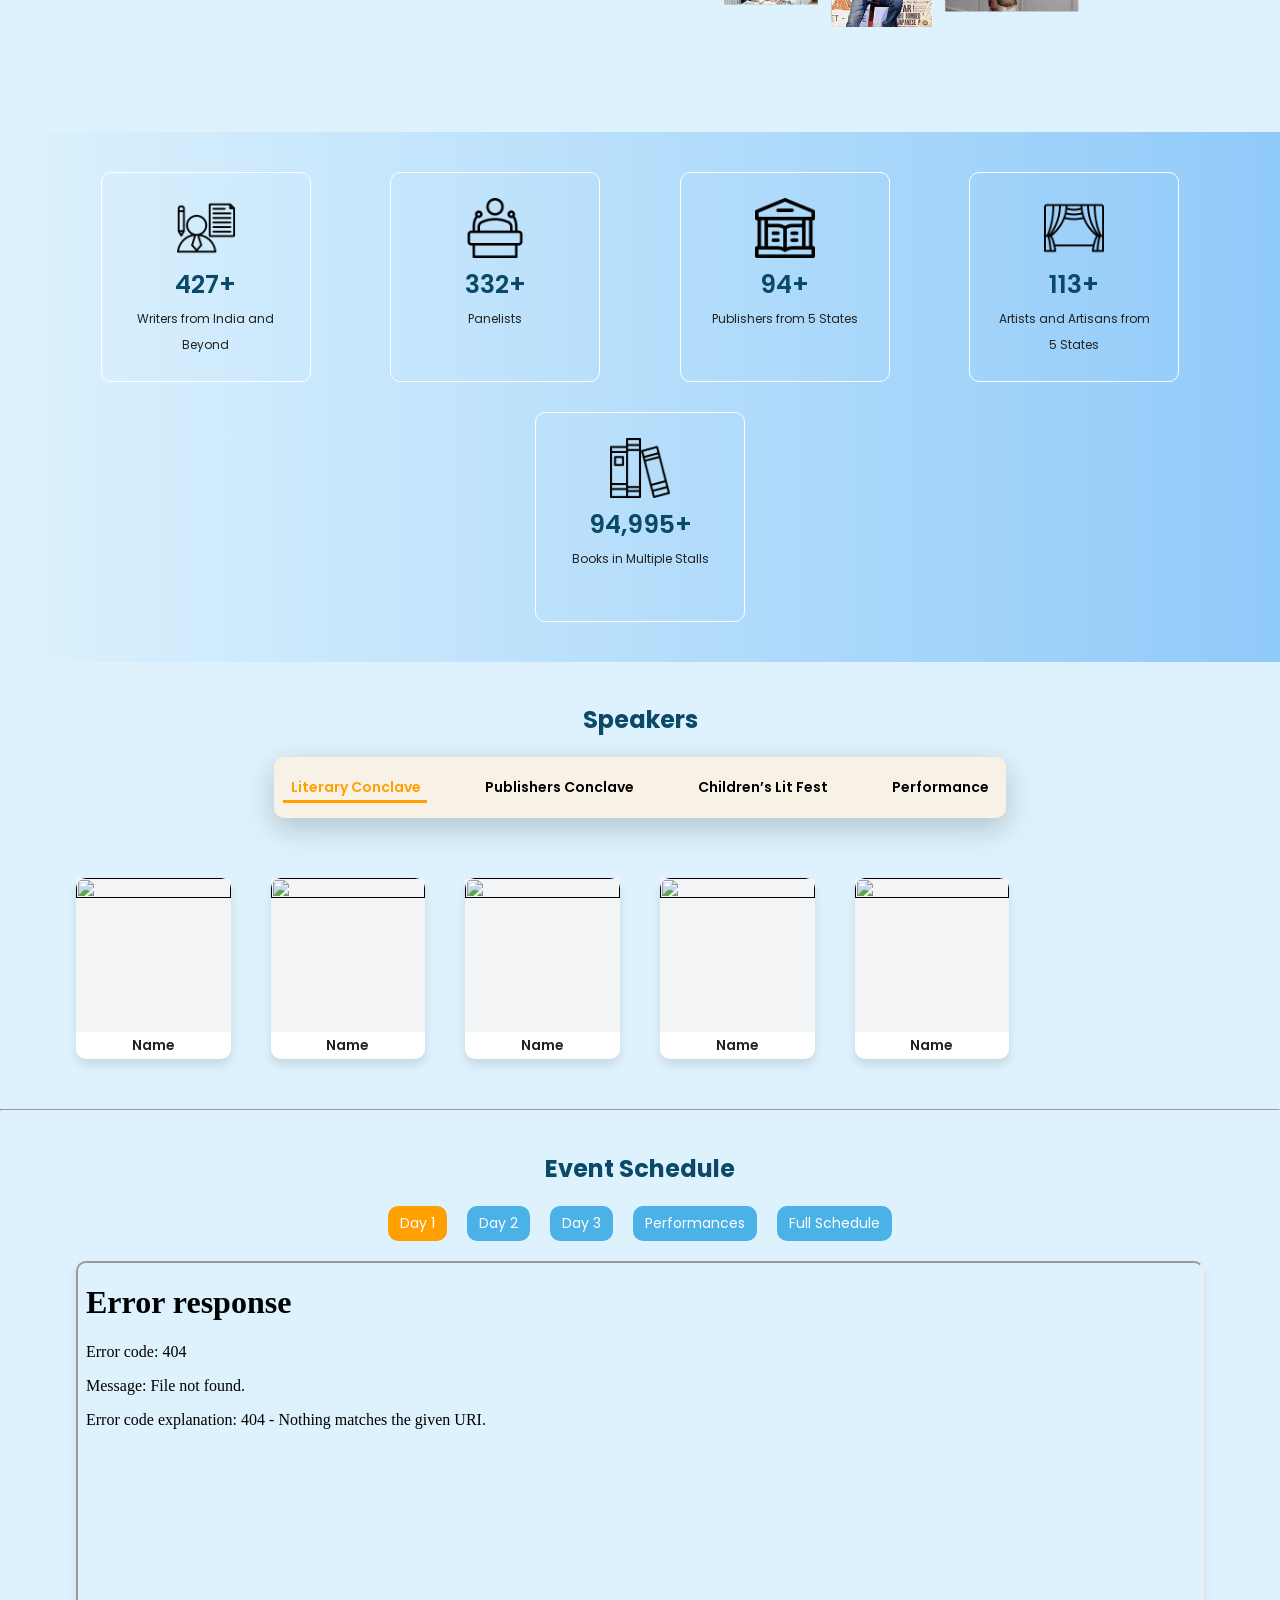
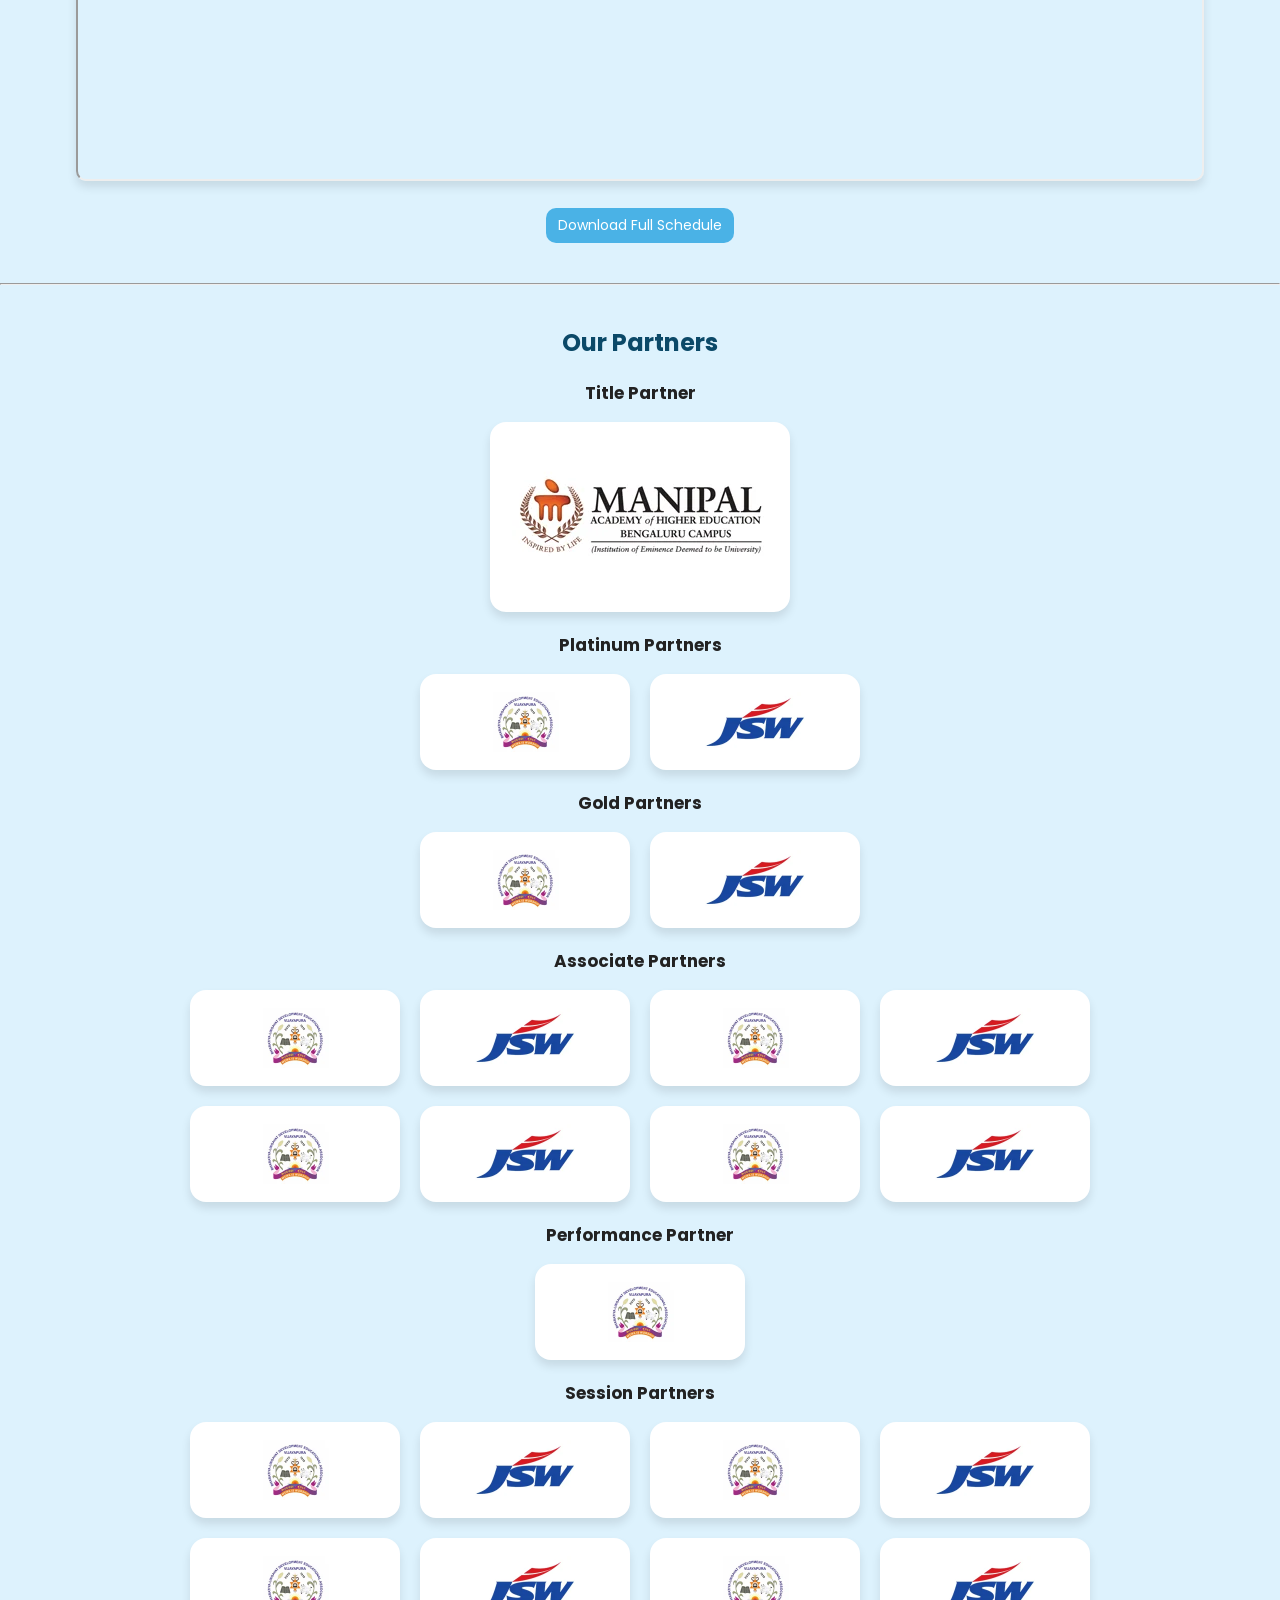
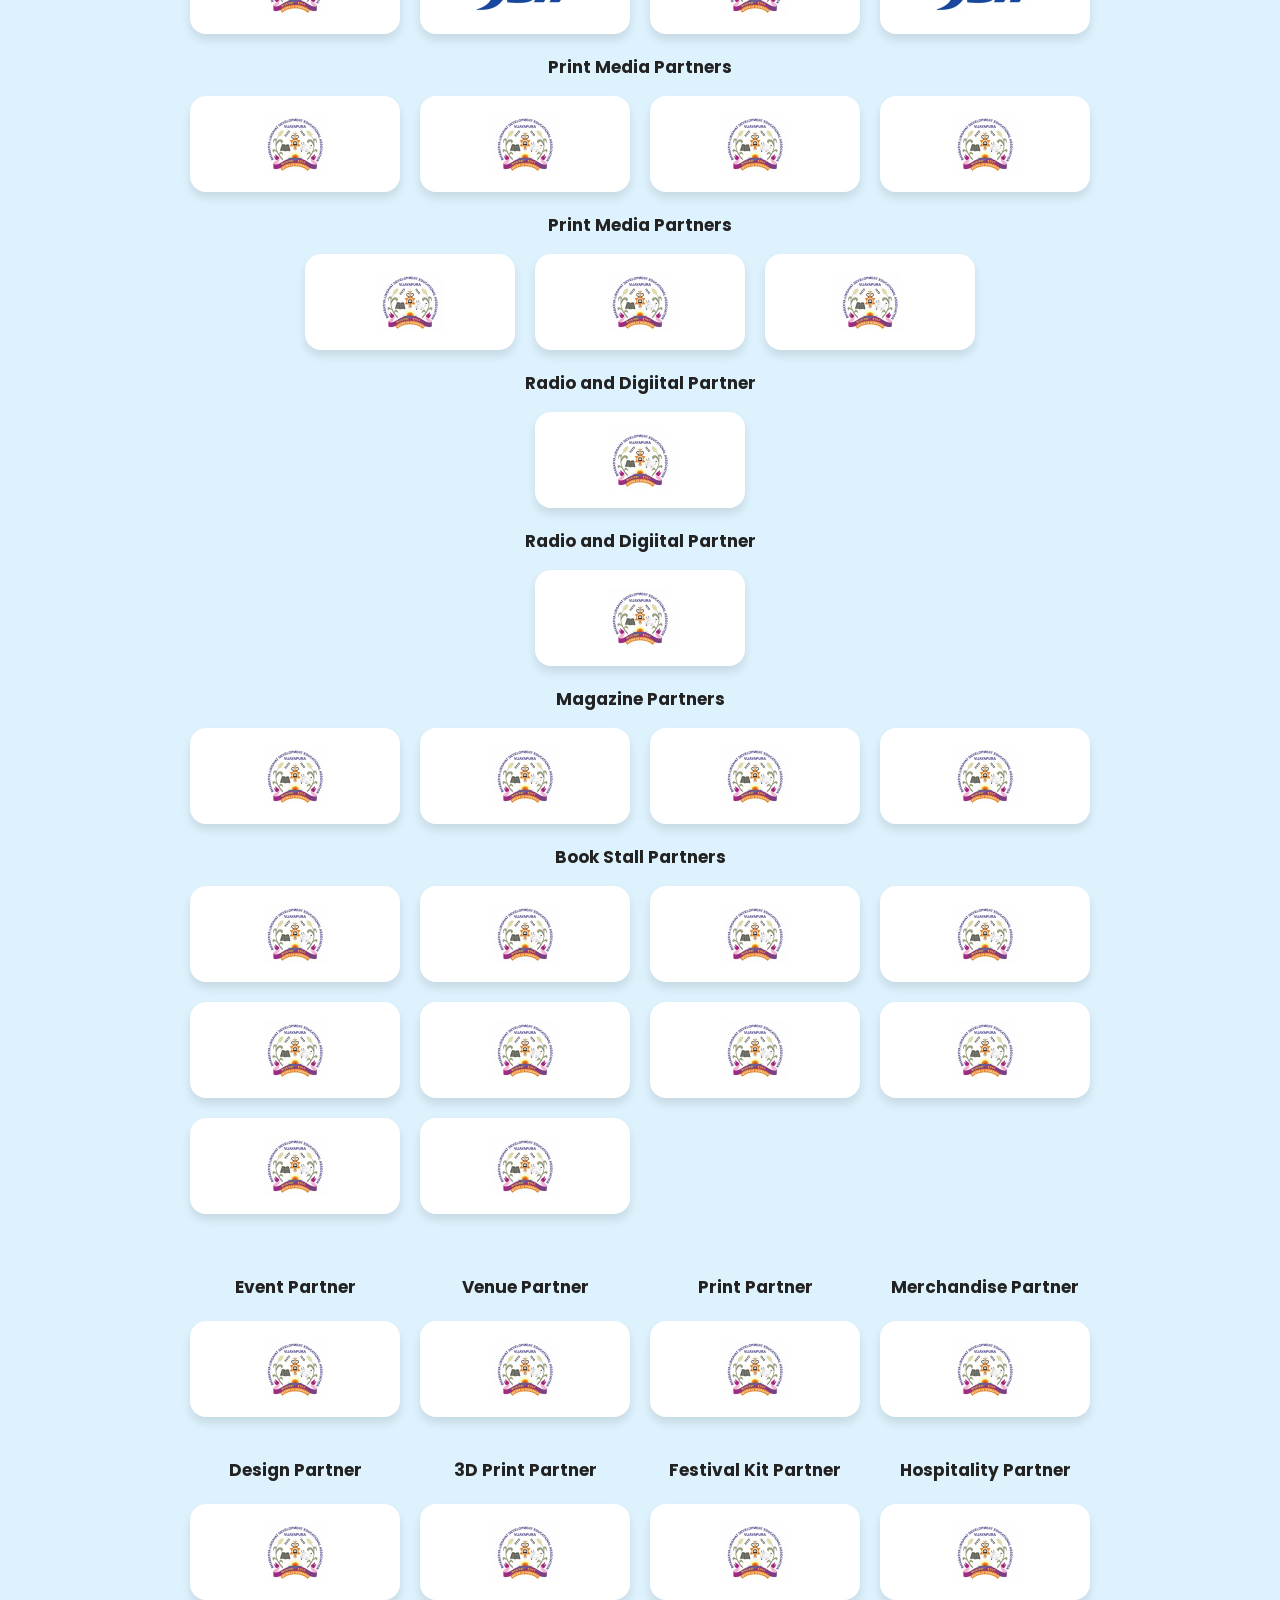
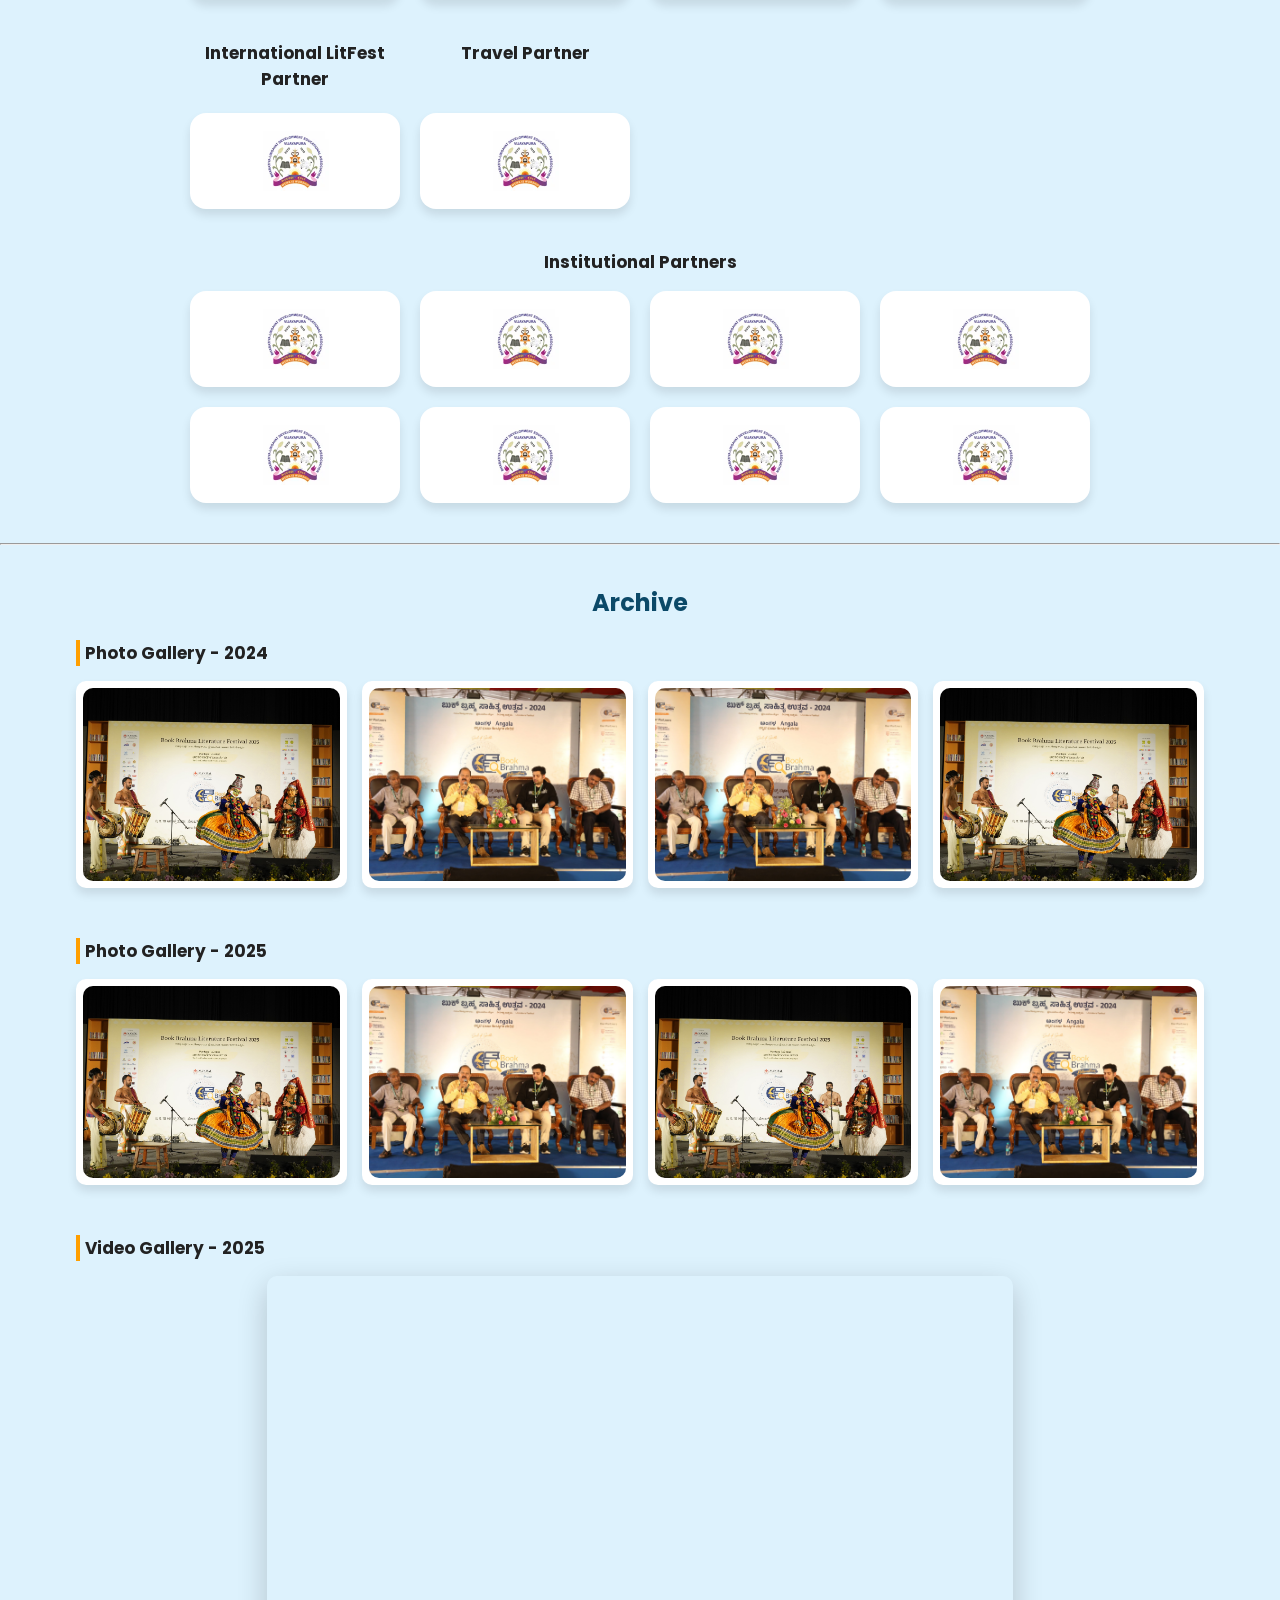
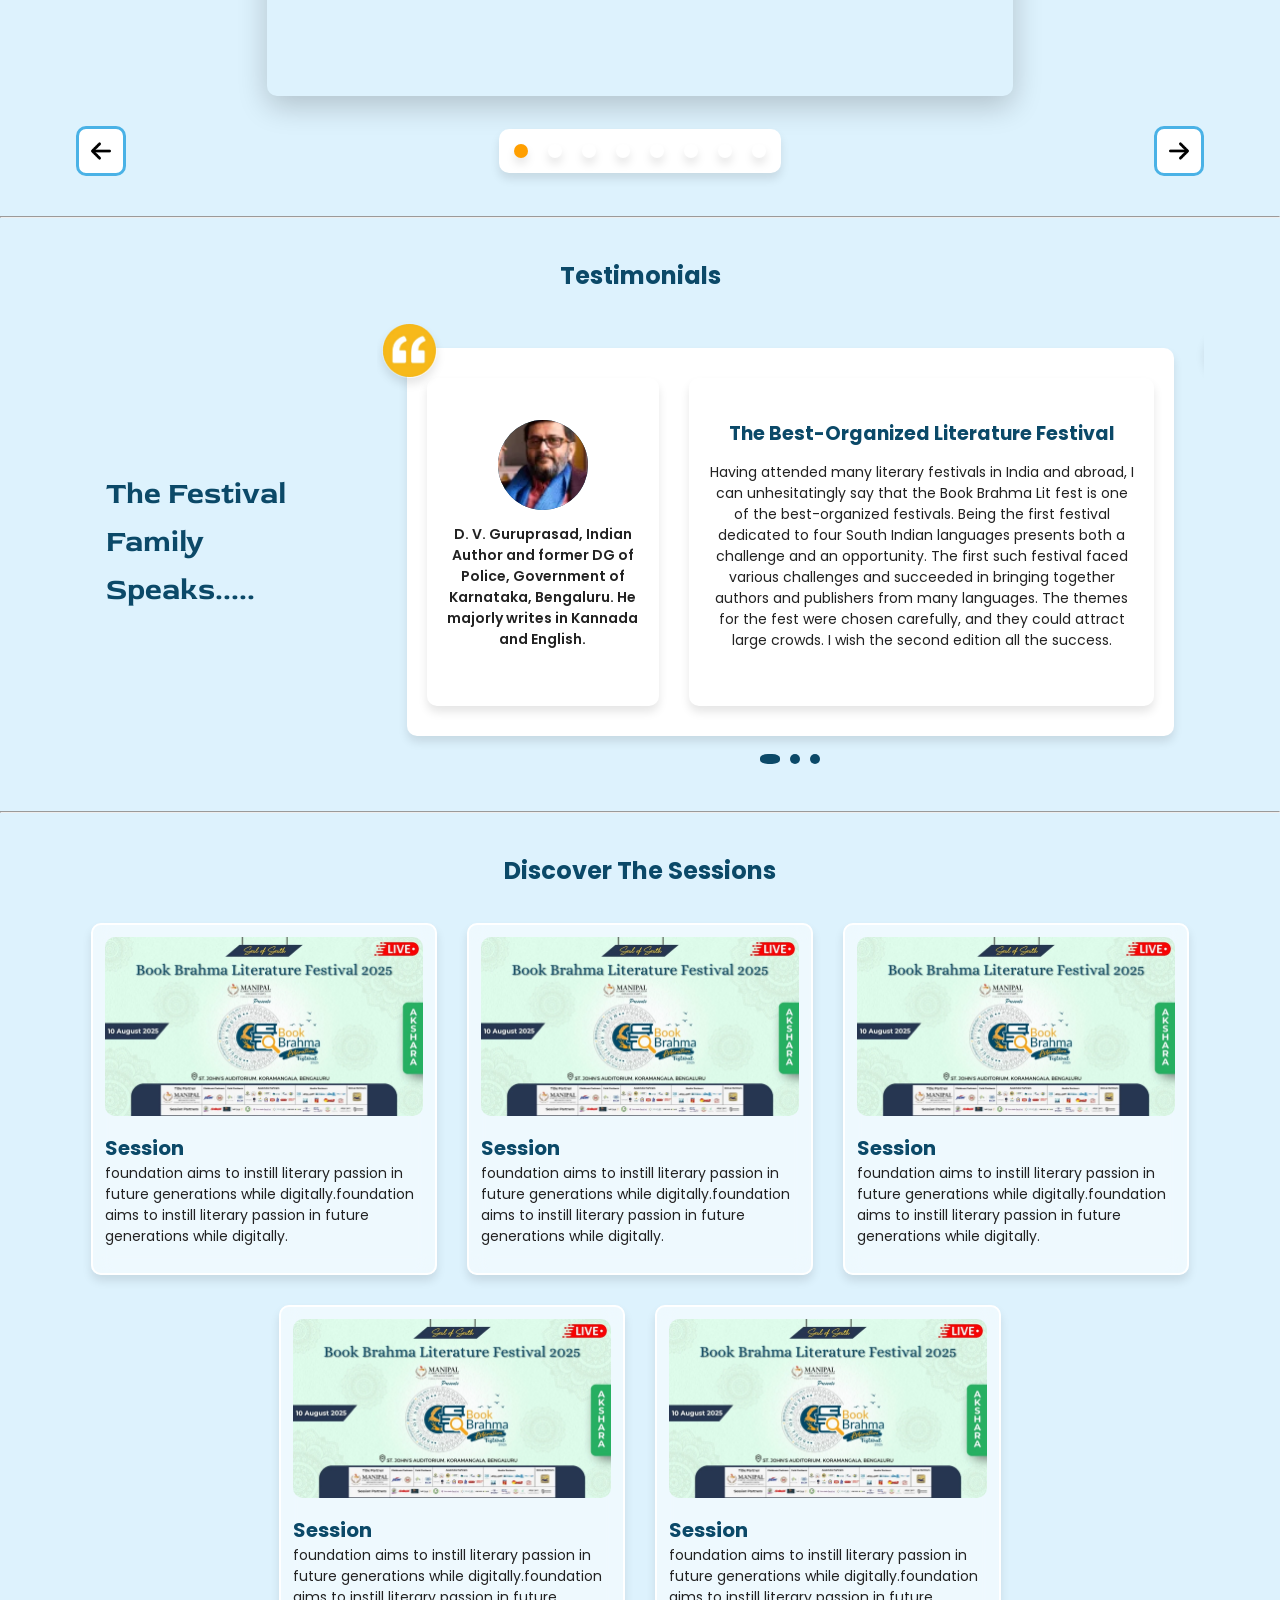
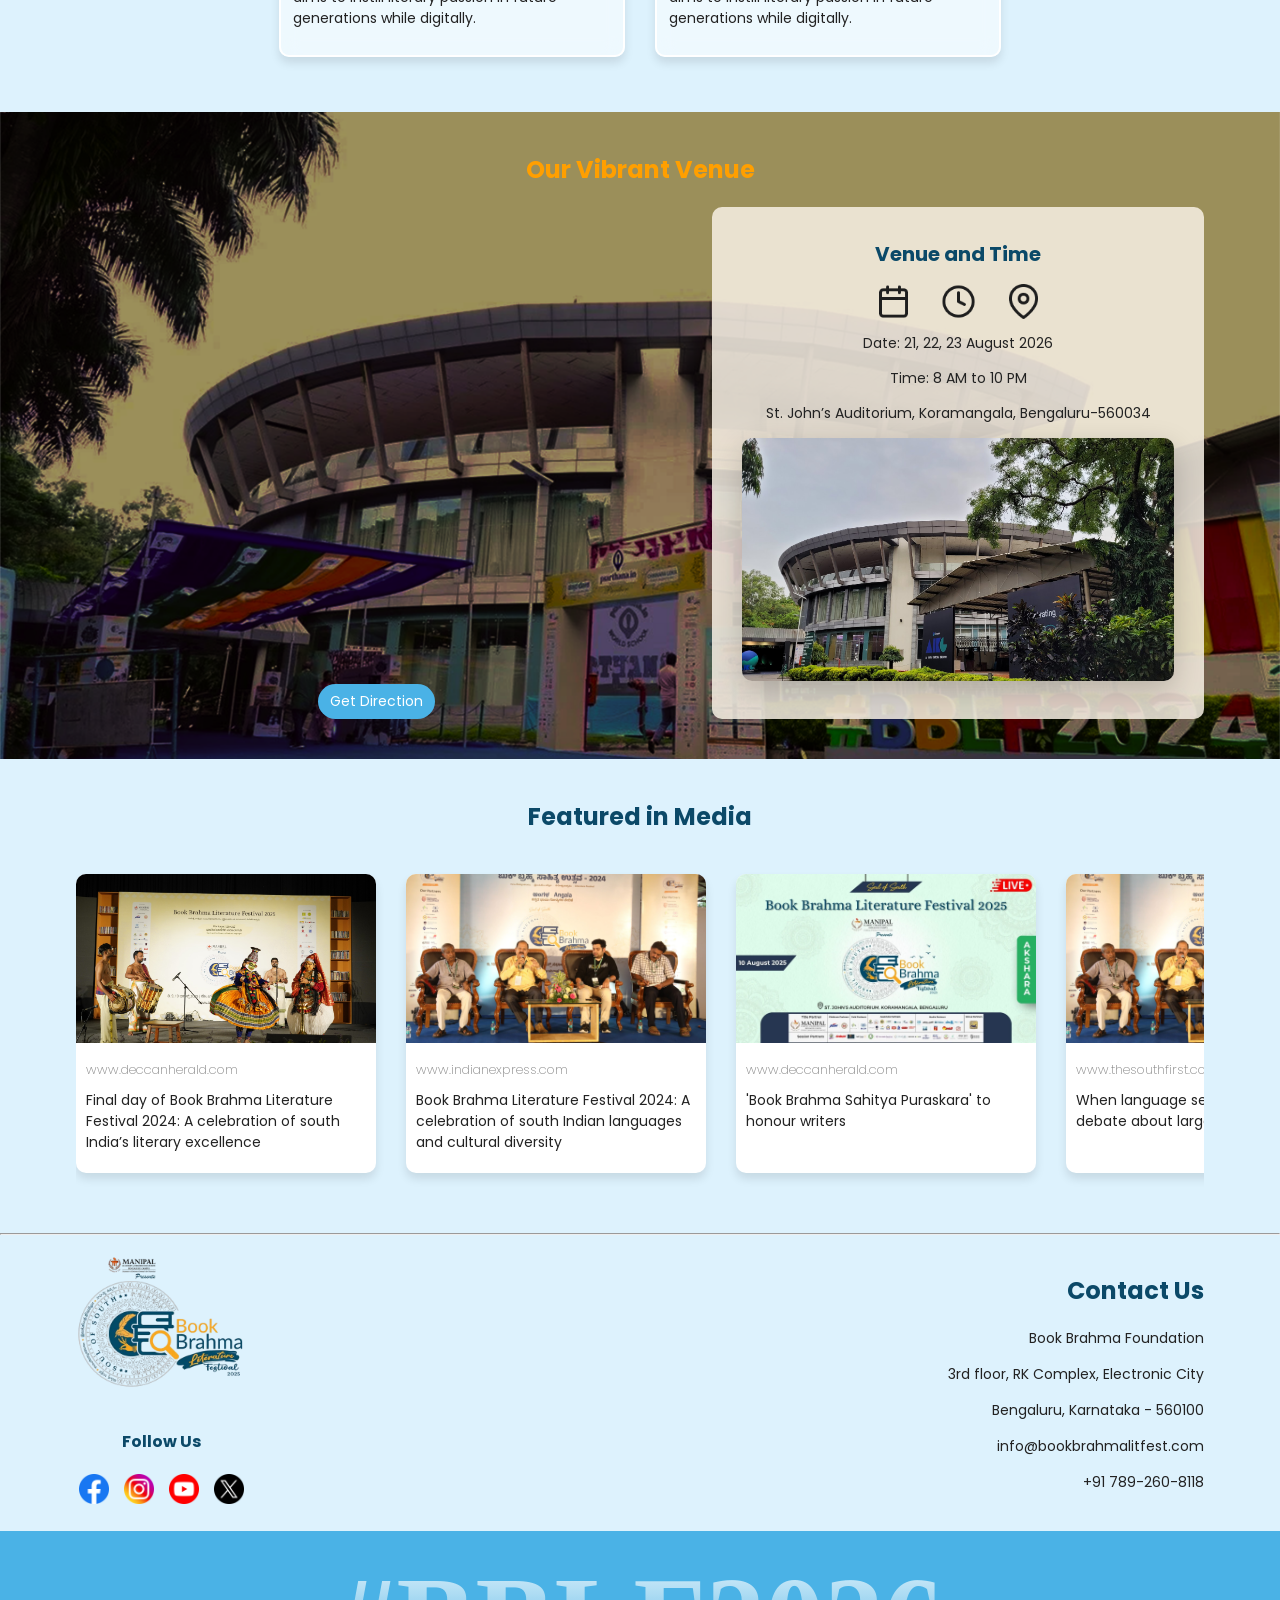
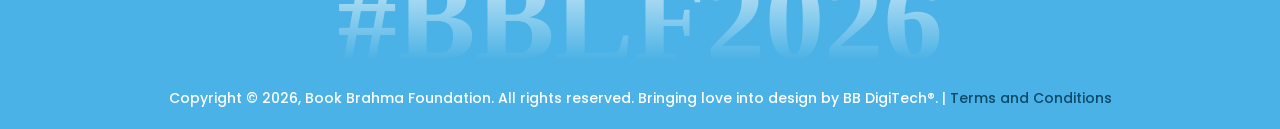
==== commit a2beb102: "added date changes" ====
--- a/index.html
+++ b/index.html
@@ -90,7 +90,7 @@
             <div class="hero-text">
                 <h1 class="hero-tag">Soul of South</h1>
                 <h1 class="hero-main">Book Brahma Literature Festival - 2026</h1>
-                <h2 class="date-badge">📌 20 - 22 August 2026</h2>
+                <h2 class="date-badge">📌 21 - 23 August 2026</h2>
                 <div class="date-badge">
                     <p>📌 St. John's Auditorium, Koramangala, Bengaluru, Karnataka - 560034</p>
                 </div>
@@ -1136,7 +1136,7 @@
                         <img src="/assets/icons/Map pin.png" alt="Map">
                     </div>
                     <div class="venue-text">
-                        <p>Date: 20, 21, 22 August 2026</p>
+                        <p>Date: 21, 22, 23 August 2026</p>
                         <p>Time: 8 AM to 10 PM</p>
                         <p>St. John’s Auditorium, Koramangala, Bengaluru-560034</p>
                     </div>
@@ -1227,10 +1227,14 @@
                 </div>
                 <h3>Follow Us</h3>
                 <div class="brand-social">
-                    <a href="" target="_blank"><img src="/assets/icons/facebook.png" alt="Facebook | BBLF 2026"></a>
-                    <a href="" target="_blank"><img src="/assets/icons/instagram.png" alt="Instagram | BBLF 2026"></a>
-                    <a href="" target="_blank"><img src="/assets/icons/youtube.png" alt="Youtube | BBLF 2026"></a>
-                    <a href="" target="_blank"><img src="/assets/icons/twitter.png" alt="X | BBLF 2026"></a>
+                    <a href="https://www.facebook.com/BBLitfest" target="_blank"><img src="/assets/icons/facebook.png"
+                            alt="Facebook | BBLF 2026"></a>
+                    <a href="https://www.instagram.com/bblitfest" target="_blank"><img src="/assets/icons/instagram.png"
+                            alt="Instagram | BBLF 2026"></a>
+                    <a href="https://www.youtube.com/@BBLitfest" target="_blank"><img src="/assets/icons/youtube.png"
+                            alt="Youtube | BBLF 2026"></a>
+                    <a href="https://x.com/@BBLitfest" target="_blank"><img src="/assets/icons/twitter.png"
+                            alt="X | BBLF 2026"></a>
                 </div>
             </div>
 
--- a/css/style.css
+++ b/css/style.css
@@ -290,7 +290,6 @@
 
 /* timer countdown  */
 .countdown {
-    max-width: px;
     display: flex;
     align-items: center;
     justify-content: space-around;
@@ -2734,4 +2733,192 @@
     .page-404 h1 {
         font-size: 24px;
     }
-}+}
+
+/* ===========================registraion page=========================== */
+.reg-hero,
+.register {
+    background-color: var(--color-primary);
+}
+
+.reg-hero{
+    text-align: center;
+}
+.reg-grid{
+    display: grid;
+    grid-template-columns: 1fr 1fr;
+    grid-template-areas: "info form";
+    place-items: center;
+    align-items: start;
+    gap: 30px;
+}
+
+.reg-hero .kicker {
+    font-size: 16px;
+    font-weight: 600;
+    margin: 0;
+    text-transform: uppercase;
+    color: var(--font-ink-main);
+    display: inline-block;
+    text-decoration: underline;
+}
+
+.reg-hero h1 {
+    margin: 10px 0 0;
+    color: var(--font-ink-head);
+}
+
+.reg-logo{
+    width: 100px;
+}
+
+.reg-logo img{
+    width: 100%;
+}
+.regFromEvent {
+    background-color: white;
+    padding: 20px;
+    border-radius: 10px;
+    box-shadow: var(--shadow-2);
+    display: flex;
+    flex-direction: column;
+    gap: 20px;
+    /* max-width: 500px; */
+}
+
+.regFromEvent label::after {
+    content: "*";
+    color: red;
+}
+
+.check::after {
+    content: "" !important;
+}
+
+.panel {
+    background: white;
+    border-radius: var(--border-radius);
+    box-shadow: var(--shadow-2);
+    padding: 18px;
+    margin-bottom: 30px;
+}
+
+.panel-2{
+    padding: 30px 15px !important;
+    display: flex;
+    flex-direction: column;
+    justify-content: center;
+    align-items: center;
+    text-align: center;
+    gap: 10px;
+}
+
+.panel ul {
+    margin: 10px 0 0 18px;
+    color: #374151;
+}
+
+.panel li {
+    margin: .45rem 0;
+}
+
+.form-grid {
+    display: grid;
+    gap: 16px;
+}
+
+label {
+    font-weight: 600;
+    display: block;
+    margin-bottom: 6px;
+}
+
+input[type="text"],
+input[type="email"],
+input[type="tel"],
+select {
+    width: 100%;
+    padding: .8rem .9rem;
+    border: 1px solid #e5e7eb;
+    border-radius: 12px;
+    background: #f3f4f6;
+}
+
+input:focus, input:focus-within {
+  outline: 2px solid var(--font-ink-alt);
+}
+
+.row {
+    display: flex;
+    gap: 16px;
+    align-items: center;
+    flex-wrap: wrap;
+}
+
+.check {
+    display: flex;
+    align-items: center;
+    gap: 5px;
+    margin: 4px 16px px 0;
+}
+
+.hint {
+    font-size: .8rem;
+    color: #6b7280;
+    margin-top: 4px;
+}
+
+.actions {
+    display: flex;
+    gap: 12px;
+    flex-wrap: wrap;
+    justify-content: center;
+}
+
+.actions button , .actions a{
+    border: none;
+    font-size: 14px !important;
+}
+
+.help a{
+    color: var(--font-ink-main);
+}
+
+.help{text-align: center; margin: 0;}
+
+.bb{
+    font-weight: 600;
+}
+
+.panel-2 p,.panel-2 div,.panel-2 h1{
+    margin: 0;
+}
+
+.reg-con-socials{
+    margin-top: 20px !important;
+}
+
+.reg-con-socials p, .reg-web{margin-bottom: 8px !important;}
+
+.reg-web{
+    color: var(--font-ink-main);
+}
+
+@media (max-width : 800px) {
+    .reg-info-li, .lead{font-size: 14px;}
+    .reg-grid{
+        grid-template-columns: 1fr; 
+        gap: 15px;
+        grid-template-areas: "form" "info";
+    }
+    .reg-form-left{grid-area: info;}
+    .reg-form-right{grid-area: form;}
+    .panel-2 p,.panel-2 div{font-size: 14px;}
+    .panel-2 h1{font-size: 20px;}
+    .actions a{font-size: 14px; padding: 5px 10px;}
+    .reg-logo{width: 65px;}
+    .panel ul{
+        margin: 0;
+    }
+}
+
